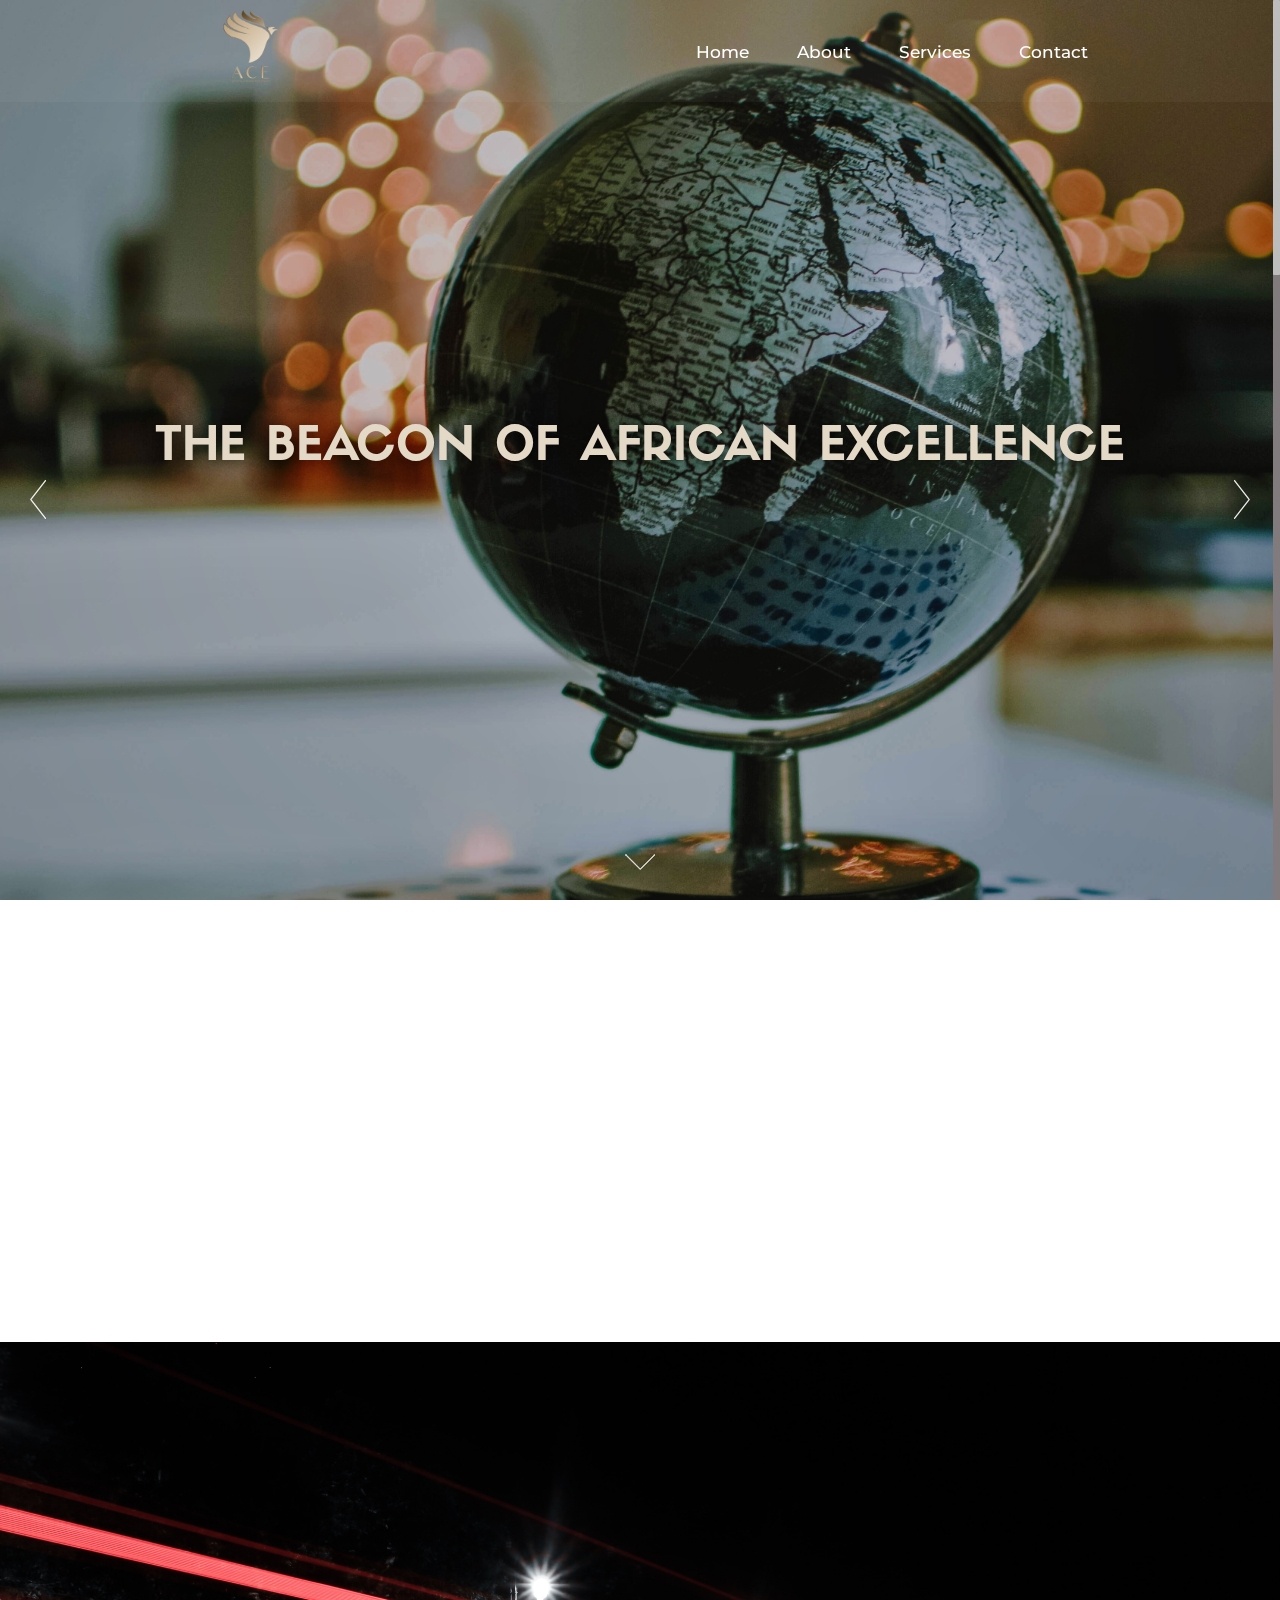
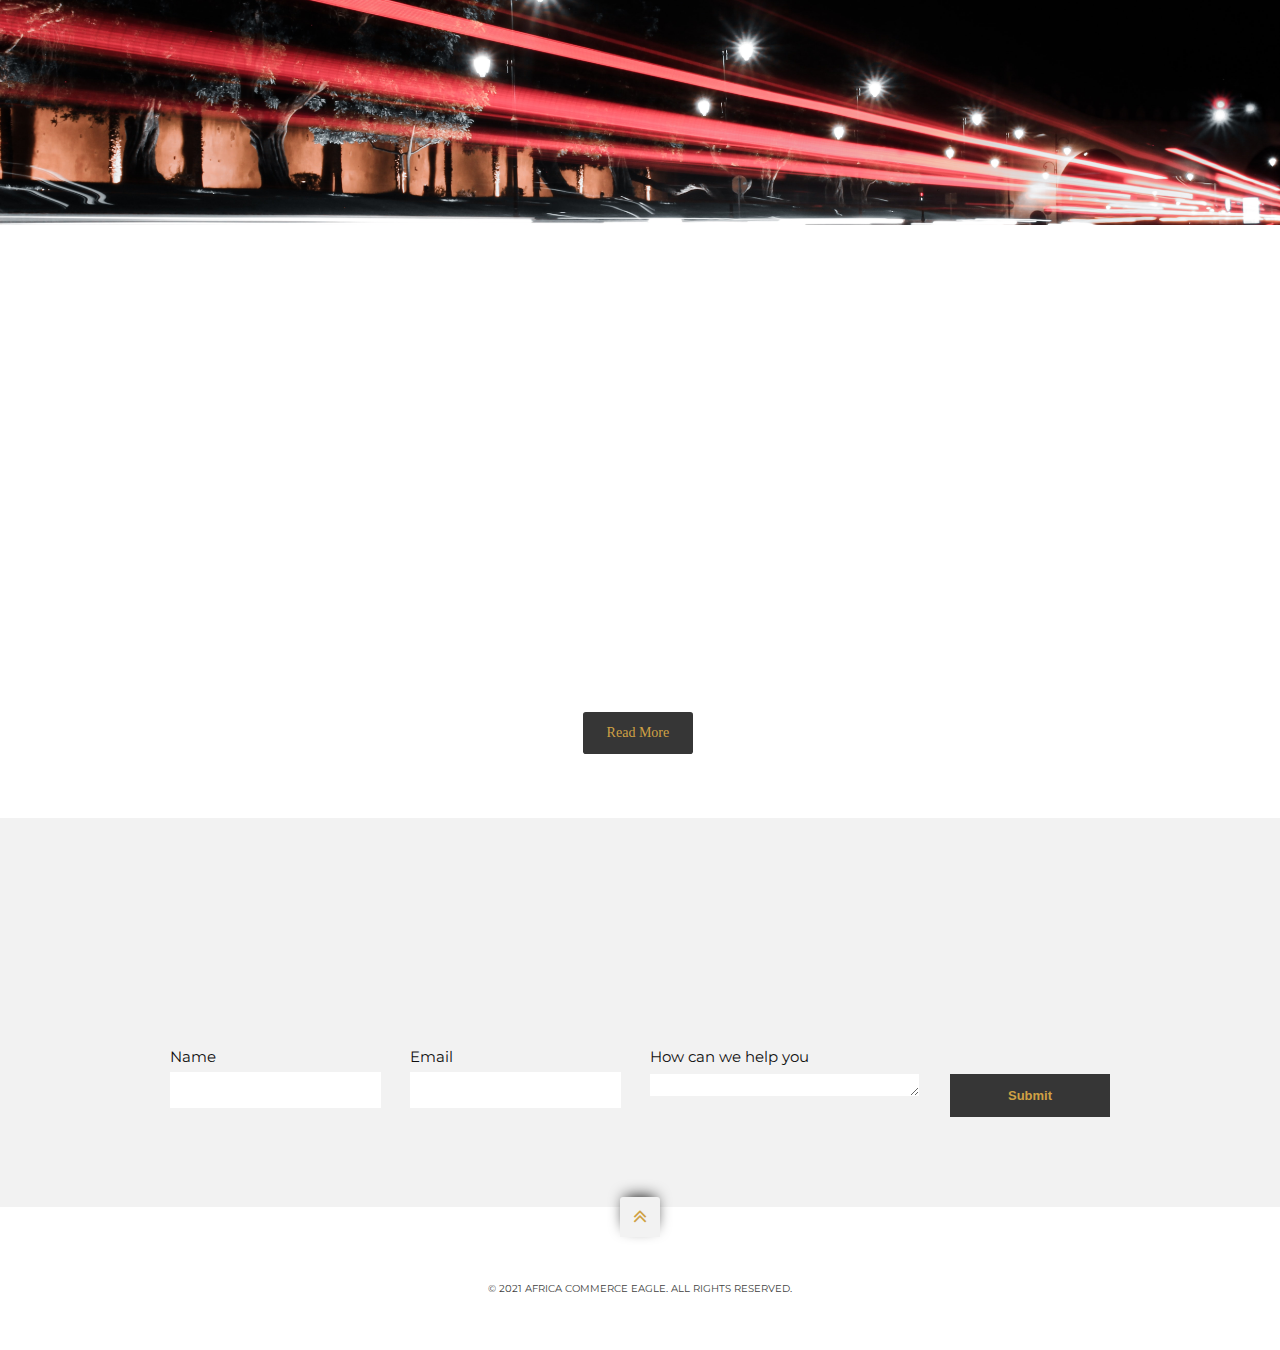
==== index.html @ e47f7d6e "changed font" ====
﻿<!DOCTYPE html>
<!--[if IE 8]><html class="no-js lt-ie9" lang="en"> <![endif]-->
<!--[if gt IE 8]>
<!--><html class="no-js" lang="en"><!--<![endif]-->
<head>

	<!-- Basic Page Needs
  ================================================== -->
	<meta charset="utf-8">
	<title>Africa Commerce Eagle</title>
	<meta name="description" content="">
	<meta name="author" content="">

	<!-- Mobile Specific Metas
  ================================================== -->
	<meta name="viewport" content="width=device-width, initial-scale=1, maximum-scale=1">
	
	
	
	<!-- CSS
  <!-- ================================================== --> 
	<link rel="stylesheet" href="css/base.css"/>
	<link rel="stylesheet" href="css/skeleton.css"/>
	<link rel="stylesheet" href="css/layout.css"/>
	<link rel="stylesheet" href="css/font-awesome.css" />
	<link rel="stylesheet" href="css/settings.css" />	
	<link rel="stylesheet" href="css/jquery.fancybox.css" />
	<link rel="stylesheet" href="css/flat_filled_styles.css"><!--SVG Animation Styles-->
	<link rel="stylesheet" href="css/retina.css"/>
	<link rel="preconnect" href="https://fonts.gstatic.com">
	<link href="https://fonts.googleapis.com/css2?family=Montserrat:wght@300&display=swap" rel="stylesheet">
	 <!-- Favicons -->

<link rel="apple-touch-icon" sizes="180x180" href="favicon/apple-touch-icon.png">
<link rel="icon" type="image/png" sizes="32x32" href="favicon/favicon-32x32.png">
<link rel="icon" type="image/png" sizes="16x16" href="/favicon-16x16.png">
<link rel="manifest" href="favicon/site.webmanifest">


</head>
<body class="royal_loader">
	<!-- Primary Page Layout-->



	<div id="menu-wrap" class="menu-back cbp-af-header">
			<div class="container">
				<div class="sixteen columns">
					<div class="logo">
						
					</div>
					<ul class="slimmenu">
						<li> 
							<a class="scroll" href="#home">Home</a>
						</li>
						<li>
							<a class="scroll" href="#about">About</a>
						</li>
					
						<li> 
							<a class="scroll" href="#services">Services</a>
						</li>
						
						<li>
							<a class="scroll" href="#contact">Contact</a>
						</li>
					</ul>
				</div>
			</div>
		</div>		

			<div id="home">									
				<div class="tp-banner-container">
					<div class="tp-banner" >				
						<ul>
							<!-- THE FIRST SLIDE -->
							
							<li data-transition="fade" data-slotamount="1" data-masterspeed="400">
								<img src="images/gallery/mondo.jpg" alt="" />
								<!-- <div class="just_pattern"></div> -->
								
								<!-- THE CAPTIONS IN THIS SLIDE -->
								<div class="caption big-text lft ltt"  
									 data-x="center" 
									 data-y="center" 
									 data-speed="500" 
									 data-start="500" 
									 data-easing="easeOutExpo">
										<!-- <div class="big-text">
											<span>we are Africa Commerce Eagle</span>
										</div>	 -->
								</div>						
							</li>	
							
							<!-- THE SECOND SLIDE -->
							
							<li data-transition="fade" data-slotamount="1" data-masterspeed="400">
								<img src="images/gallery/a11.jpg" alt="" />
								<!-- <div class="just_pattern"></div> -->
								
								<div class="caption big-text lft ltt"  
									 data-x="center" 
									 data-y="center" 
									 data-speed="500" 
									 data-start="500" 
									 data-easing="easeOutExpo">
									 <!-- <div class="big-text">
										 <span>BORN INTO CREATIVITY</span>
										</div> -->
									</div>
											
							</li>
							
							<!-- THE THIRD SLIDE -->
					
						</ul>
					</div>
				</div>	
				<div class="big-text">
					<ul class="flippy">
						<li><span>THE BEACON OF AFRICAN EXCELLENCE</span></li>
					</ul>
				</div>
				<a class="scroll" href="#about"><div class="scroll-btn tipped" data-title="about agency"  data-tipper-options='{"direction":"top","follow":"true"}'></div></a>
			</div>

			
		
			
			<div id="about">
				<div class="container">
					<div class="sixteen columns" data-scrollreveal="enter top and move 150px over 1s">
						 <div class="header-text">
							
							<h1>About Us</h1>
							<p>Africa Commerce Eagle was founded and incorporated on 18th June 2020 in Mauritius as Africa’s premier management and marketing consulting
							firm to serve as a bridge for global businesses to easily access Africa’s rapidly growing trillion-dollar consumer
							market while offering daring African businesses the same opportunity to reach a global audience.<br><br>
							
							At ACE Limited, we have taken management and marketing consulting in Africa to a whole new level by recruiting only the
							best platinum certified professionals and ensuring the highest global standards in our service delivery.<span id="dots">...</span>
							<span id="more">
							Headquartered in Port Louis, Mauritius, ACE is strategically positioned to serve clients across Africa and beyond with a reliable team
							of experts stationed all over the world to entrench great client and stakeholder relations.
							<br><br>
							Due to our deep understanding of both African and global markets, our experts leverage years of experience working
							across these territories to offer clients unparalleled value even in extreme and challenging business environments. This
							guarantees our clients a competitive edge and ease in entering new markets and steadily growing their footprints, reach
							and influence in the most relevant, ethical, legal and sustainable way.</span></p>
								<p onclick="myFunction()" id="Btn-txt" style="color: #cfa144; text-align: center;">Read
									more</p>
							
						</div>
					</div>
						
						
					
				
				</div>
			
				
			

			 <div id="sep2">	
				
				<!-- <div class="parallax2"></div>	 -->
				
			</div> 

<div class="image-block">

</div>

			
			
			<div id="services">	
				<div class="container">
					<div class="sixteen columns" data-scrollreveal="enter top and move 150px over 1s">
						<div class="header-text">
							<h1>What we do</h1>
						</div>
					</div>
				</div>

					<div class="clear"></div>
					<!-- <div id="about-what-we-do">
						<div class="section-box">
							<div class="box1 boxet" data-scrollreveal="enter bottom and move 150px over 1s">
								 <div class="icon-left1">
									 <img src="images/logos/ACE-icon.png" style="width:25px; height: 26px;">
								 </div> 
								<h5>Business Advisory</h5>
								<p>We offer the most credible, research based and result-oriented counsel to start-ups, growth stage companies and... <span><a href="services.html" style="color: #cfa144";>Read more</a></span s></p></p>
							</div>
							<div class="box1 boxet" data-scrollreveal="enter right and move 150px over 1s">
								<div class="icon-left1">
									<img src="images/logos/ACE-icon.png" style="width:25px; height: 26px;">
								</div>
								<h5>Manufacturing</h5>
								<p>With a world class factory in Mauritius and numerous partners across the world, we offer clients bespoke services..<span><a href="services.html"style="color: #cfa144";>Read more</a></span></p>
							</div>
							<div class="box1 boxet" data-scrollreveal="enter bottom and move 150px over 1s">
								<div class="icon-left1">
									<img src="images/logos/ACE-icon.png" style="width:25px; height: 26px;">
								</div>
								<h5>Retail & Distribution</h5>
								<p>Our extensive network of retail and distribution partners offers our clients the most direct and quickest access... <span><a href="services.html"style="color: #cfa144";>Read more</a></span></p></p>
							</div>
							<div class="box1 boxet" data-scrollreveal="enter right and move 150px over 1s">
								<div class="icon-left1">
									<img src="images/logos/ACE-icon.png" style="width:25px; height: 26px;">
								</div>
								<h5>Franchising</h5>
								<p class="padding-bottom-project">We take up franchises of successful and high potential businesses with total supervision of local management...<span><a href="services.html"style="color: #cfa144";>Read more</a></span></p>
								</p>
							</div>
						</div>
						
					</div> -->

					<section class="feature">
					
						<div class="feature__content containers containers--pall">
					
					
					
							<div class="feature__grid">
					
								<div class="feature__item" data-scrollreveal="enter bottom and move 150px over 1s">
					
									<div class="feature__title">
					
										<img src="images/logos/ACE-icon.png" style="width:16px; height: 17px;" />
										Business Advisory
									</div>
									<div class="feature__description">
										<p style="font-family: 'Montserrat', sans-serif;;font-size:1rem">We offer the most credible, research based and
											result-oriented counsel to start-ups, growth stage...
											<span><a href="services.html" style="color: #cfa144" ;>Read more</a></span s></p>
										</p>
									</div>
								</div>
					
								<div class="feature__item" data-scrollreveal="enter right and move 150px over 1s">
					
									<div class="feature__title">
										<img src="images/logos/ACE-icon.png" style="width:16px; height: 17px;" />
										Manufacturing
									</div>
									<div class="feature__description">
										<p style="font-family: 'Montserrat', sans-serif;font-size:1rem">With a world class factory in Mauritius and
											numerous partners across the world...
											<span><a href="services.html" style="color: #cfa144" ;>Read more</a></span></p>
									</div>
								</div>
					
								<div class="feature__item" data-scrollreveal="enter bottom and move 150px over 1s">
					
									<div class="feature__title">
										<img src="images/logos/ACE-icon.png" style="width:16px; height: 17px;" />
										Retail & Distribution
									</div>
									<div class="feature__description">
										<p style="font-family: 'Montserrat', sans-serif;font-size:1rem">Our extensive network of retail and distribution
											partners offers our clients the most...
											<span><a href="services.html" style="color: #cfa144" ;>Read more</a></span></p>
										</p>
									</div>
								</div>
					
								<div class="feature__item" data-scrollreveal="enter right and move 150px over 1s">
					
									<div class="feature__title">
										<img src="images/logos/ACE-icon.png" style="width:16px; height: 17px;" />
										Franchising
									</div>
									<div class="feature__description">
										<p style="font-family: 'Montserrat', sans-serif;font-size:1rem">We take up franchises of successful and high
											potential businesses with total
											supervision of...<span><a href="services.html" style="color: #cfa144" ;>Read
													more</a></span></p>
									</div>
								</div>
					
					
							</div>
						</div>
					
					</section>

					<div class="hello">
				<a href="services.html" class="button7" style="background-color:#363636; color:#cfa144">Read More</a>
				</div>
			</div>

			<div class="main">


			</div>

			

				



			
			<div id="contact">	
				<div class="container">
					<div class="sixteen columns" data-scrollreveal="enter top and move 150px over 1s">
						<div class="header-text">
							
							<h1>contact us</h1>
							<p style="text-align: center;">We create the best opportunities for your business.</p>
						</div>
					</div>
				</div>
				<div class="container">	
					<form name="ajax-form" id="ajax-form" action="mail-it.php" method="post">
						<div class="four columns">
							<label for="name">Name
								<span class="error" id="err-name">please enter name</span>
							</label>
							<input name="name" id="name" type="text" />
						</div>
						<div class="four columns">
							<label for="email">Email
								<span class="error" id="err-email">please enter e-mail</span>
								<span class="error" id="err-emailvld">e-mail is not a valid format</span>
							</label>
							<input name="email" id="email" type="text" />
						</div>
						<div class="five columns">
							<label for="message">How can we help you</label>
							<textarea name="message" id="message"></textarea>
						</div>
						<div class="three columns">
							<div id="button-con"><button class="send_message" id="send">Submit</button></div>
						</div>
						<div class="clear"></div>	
						<div class="error text-align-center" id="err-form">There was a problem validating the form please check!</div>
						<div class="error text-align-center" id="err-timedout">The connection to the server timed out!</div>
						<div class="error" id="err-state"></div>
					</form>	
					<div class="clear"></div>
					<div id="ajaxsuccess">Successfully sent!!</div>	
					<div class="clear"></div>
					<div class="eight columns" data-scrollreveal="enter left and move 150px over 1s">
						
					</div>
						
					
				</div>
							
			</div>
			

			
			 <div id="footer">
				<a class="scroll" href="#home"><div class="back-top">&#xf102;</div></a>	
				<div class="container">
					<div class="sixteen columns">
						<p><small>© 2021 Africa Commerce Eagle. All rights reserved.
						</small></p>
					</div>
				</div>	
			</div>  












	
   


	
	<!-- javascript -->
<script>
	function myFunction() {
		var dots = document.getElementById("dots");
		var moreText = document.getElementById("more");
		var btnText = document.getElementById("Btn-txt");

		if (dots.style.display === "none") {
			dots.style.display = "inline";
			btnText.innerHTML = "Read more";
			moreText.style.display = "none";
		} else {
			dots.style.display = "none";
			btnText.innerHTML = "Read less";
			moreText.style.display = "inline";
		}
	}
</script>


<script type="text/javascript" src="js/jquery.js"></script>
<script type="text/javascript" src="js/modernizr.custom.js"></script>	 
 <!-- <script type="text/javascript" src="js/royal_preloader.min.js"></script>  -->
 <script type="text/javascript">
// (function($) { "use strict";
//             Royal_Preloader.config({
//                 mode:           'logo', // 'number', "text" or "logo"
//                 logo:          'images/logos/logo1.png',
//                 timeout:        0,
//                 showInfo:       true,
//                 opacity:        1,
//                 background:     ['#FFFFFF']
//             });
// })(jQuery);
// </script> 
<script type="text/javascript" src="js/classie.js"></script>
<script type="text/javascript" src="js/cbpAnimatedHeader.min.js"></script>
<script type="text/javascript" src="js/jquery.themepunch.plugins.min.js"></script>
<script type="text/javascript" src="js/jquery.themepunch.revolution.min.js"></script>
<script type="text/javascript">
(function($) { "use strict";
				var revapi;

				jQuery(document).ready(function() {

					   revapi = jQuery('.tp-banner').revolution(
						{
							delay:5000,
							startwidth:2000,
							startheight:500,
							soloArrowRightVOffset:50,
							soloArrowLeftVOffset:50,
							hideThumbs:0,
							onHoverStop:"off",
							navigationType: "none",
							fullWidth:"off",
							fullScreen:"on",
							fullScreenOffsetContainer: ""
						});

				});	//ready
})(jQuery);

</script>
<script type="text/javascript" src="js/retina-1.1.0.min.js"></script>
<script type="text/javascript" src="js/jquery.easing.js"></script> 
<script type="text/javascript" src="js/jquery.fitvids.js"></script>
<script type="text/javascript" src="js/tiltSlider.js"></script>
<script>
(function($) { "use strict";
	new TiltSlider( document.getElementById( 'slideshow' ) );
})(jQuery);
</script>
<script type="text/javascript" src="js/jquery.parallax-1.1.3.js"></script>
<script type="text/javascript" src="js/jquery.localscroll-1.2.7-min.js"></script>
<script type="text/javascript" src="js/jquery.scrollTo-1.4.2-min.js"></script>
<script type="text/javascript" src="js/jquery.fancybox.js"></script>
<script type="text/javascript" src="js/svg_inject_flat_icons_filled.js"></script><!--Inject SVG and Toggle CSS Styles-->
<script type="text/javascript" src="js/contact.js"></script>
<!-- <script type="text/javascript" src="http://maps.google.com/maps/api/js?sensor=true"></script> -->
<script type="text/javascript" src="js/plugins.js"></script>
<script type="text/javascript" src="js/template.js"></script>  	  
<!-- End Document
================================================== -->
</body>
</html>
---- css/base.css ----
/*
* Skeleton V1.2
* Copyright 2011, Dave Gamache
* www.getskeleton.com
* Free to use under the MIT license.
* http://www.opensource.org/licenses/mit-license.php
* 6/20/2012
*/


/* Table of Content
==================================================
	#Reset & Basics
	#Basic Styles
	#Site Styles
	#Typography
	#Links
	#Lists
	#Images
	#Buttons
	#Forms
	#Misc */


/* #Reset & Basics (Inspired by E. Meyers)
================================================== */
	html, body, div, span, applet, object, iframe, h1, h2, h3, h4, h5, h6, p, blockquote, pre, a, abbr, acronym, address, big, cite, code, del, dfn, em, img, ins, kbd, q, s, samp, small, strike, strong, sub, sup, tt, var, b, u, i, center, dl, dt, dd, ol, ul, li, fieldset, form, label, legend, table, caption, tbody, tfoot, thead, tr, th, td, article, aside, canvas, details, embed, figure, figcaption, footer, header, hgroup, menu, nav, output, ruby, section, summary, time, mark, audio, video, select{
		margin: 0;
		padding: 0;
		border: 0;
		font-size: 100%;
		font: inherit;
		vertical-align: baseline; }
	article, aside, details, figcaption, figure, footer, header, hgroup, menu, nav, section {
		display: block; }
	body {
		line-height: 1; }
	ol, ul {
		list-style: none; }
	blockquote, q {
		quotes: none; }
	blockquote:before, blockquote:after,
	q:before, q:after {
		content: '';
		content: none; }
	table {
		border-collapse: collapse;
		border-spacing: 0; }

/* #Basic Styles
================================================== */
	body {
		background: #f2f2f2;
		font-family: 'Montserrat', sans-serif;
		font-size: 14px;
		line-height:22px;
		color:#404040;
		overflow-x:hidden;
		-webkit-font-smoothing: antialiased; /* Fix for webkit rendering */
		text-shadow: 1px 1px 1px rgba(0,0,0,0.004);
		-webkit-text-size-adjust: 100%;
 }
 html {
		overflow-x:hidden; 
	height:100%;
}
/* #Typography
================================================== */
	h1, h2, h3, h4, h5, h6 {
		color: #101010;
		font-family: 'Sifonn-Basic';
		text-align:center;
	}
	h1 a, h2 a, h3 a, h4 a, h5 a, h6 a { font-weight: inherit; }
	h1 { font-size: 38px; line-height:38px;text-transform:uppercase; }
	h2 { font-size: 36px; line-height:36px;text-transform:uppercase;}
	h3 { font-size: 32px; line-height: 32px;text-transform:uppercase;}
	h4 { font-size: 28px; line-height: 28px;text-transform:uppercase;}
	h5 { font-size: 18px; line-height: 18px;text-transform:uppercase;}
	h6 { font-size: 16px; line-height: 16px;text-transform:uppercase;}


	p {  }
	p img { margin: 0; }
	p.lead { font-size: 21px; line-height: 27px; color: #777;  }

	em { font-style: italic; }
	strong { font-weight: 600;}
	small { font-size: 80%; }
	


/*	Blockquotes  */
	blockquote, blockquote p { font-size: 17px; line-height: 24px; color: #777; }
	blockquote { margin: 0 0 20px; padding: 9px 20px 0 19px; }
	blockquote cite { display: block; font-size: 12px; color: #555; }
	blockquote cite:before { content: "\2014 \0020"; }
	blockquote cite a, blockquote cite a:visited, blockquote cite a:visited { color: #555; }

	hr { border: solid #323a3d; border-width: 1px 0 0; clear: both; margin:0 10px 0 10px; height: 0; position:relative;}


/* #Links
================================================== */
	a, a:visited { text-decoration: none; }
	a:hover, a:focus { color: #e74c3c;}
	p a, p a:visited { line-height: inherit; text-decoration: none;}
	a:focus{
	outline:none;
	}

/* #Lists
================================================== */
	ul, ol { }
	ul { list-style: none outside; }
	ol { list-style: decimal; }
	ol, ul.square, ul.circle, ul.disc { margin-left: 30px; }
	ul.square { list-style: square outside; }
	ul.circle { list-style: circle outside; }
	ul.disc { list-style: disc outside; }
	ul ul, ul ol,
	ol ol, ol ul { font-size: 90%;  }
	ul ul li, ul ol li,
	ol ol li, ol ul li {  }
	li { line-height: 18px; }
	ul.large li { line-height: 21px; }
	li p { line-height: 21px; }
/* #Buttons
================================================== */

	.button,
	button,
	input[type="submit"],
	input[type="reset"],
	input[type="button"] {
	background:#363636;	
	margin-top:10px;
	border:none;
	  color: #dfdfdf;
	  display: inline-block;
	  font-size: 16px;
	  cursor: pointer;
	  line-height: normal;
	  padding: 15px 25px;
	-webkit-transition : all 0.3s ease-out;
	-moz-transition : all 0.3s ease-out;
	-o-transition :all 0.3s ease-out;
	transition : all 0.3s ease-out; 
	width:100%}

	.button:hover,
	button:hover,
	input[type="submit"]:hover,
	input[type="reset"]:hover,
	input[type="button"]:hover {	
	  color: #e74c3c;
	background:#292929;	 }

	.button:active,
	button:active,
	input[type="submit"]:active,
	input[type="reset"]:active,
	input[type="button"]:active {	
	  color: #e74c3c;}

	.button.full-width,
	button.full-width,
	input[type="submit"].full-width,
	input[type="reset"].full-width,
	input[type="button"].full-width {
		width: 100%;
		padding-left: 0 !important;
		padding-right: 0 !important;
		text-align: center; }

	/* Fix for odd Mozilla border & padding issues */
	button::-moz-focus-inner,
	input::-moz-focus-inner {
    border: 0;
    padding: 0;
	}
/* #Images
================================================== */






/* #Misc
================================================== */
	.remove-bottom { margin-bottom: 0 !important; }
	.half-bottom { margin-bottom: 10px !important; }
	.add-bottom { margin-bottom: 20px !important; }

.clear {
	clear: both;
	display: block;
	overflow: hidden;
	visibility: hidden;
	width: 0;
	height: 0;
}
::selection {
	background: rgba(0,0,0,.2); /* Safari */
	}
::-moz-selection {
	background: rgba(0,0,0,.2); /* Firefox */
}
---- css/skeleton.css ----
/*
* Skeleton V1.2
* Copyright 2011, Dave Gamache
* www.getskeleton.com
* Free to use under the MIT license.
* http://www.opensource.org/licenses/mit-license.php
* 6/20/2012
*/


/* Table of Contents
==================================================
    #Base 960 Grid
    #Tablet (Portrait)
    #Mobile (Portrait)
    #Mobile (Landscape)
    #Clearing */



/* #Base 960 Grid
================================================== */

    .container                                  { position: relative; width: 960px; margin: 0 auto; padding: 0; }
    .container .column,
    .container .columns                         { float: left; display: inline; margin-left: 10px; margin-right: 10px; margin-top: 10px; margin-bottom: 10px;}
    .row                                        { margin-bottom: 20px; }

    /* Nested Column Classes */
    .column.alpha, .columns.alpha               { margin-left: 0; }
    .column.omega, .columns.omega               { margin-right: 0; }

    /* Base Grid */
    .container .one.column,
    .container .one.columns                     { width: 40px;  }
    .container .two.columns                     { width: 100px; }
    .container .three.columns                   { width: 160px; }
    .container .four.columns                    { width: 220px; }
    .container .five.columns                    { width: 280px; }
    .container .six.columns                     { width: 340px; }
    .container .seven.columns                   { width: 400px; }
    .container .eight.columns                   { width: 460px; }
    .container .nine.columns                    { width: 520px; }
    .container .ten.columns                     { width: 580px; }
    .container .eleven.columns                  { width: 640px; }
    .container .twelve.columns                  { width: 700px; }
    .container .thirteen.columns                { width: 760px; }
    .container .fourteen.columns                { width: 820px; }
    .container .fifteen.columns                 { width: 880px; }
    .container .sixteen.columns                 { width: 940px; }

    .container .one-third.column                { width: 300px; }
    .container .two-thirds.column               { width: 620px; }
    /* .container .one-forth.column                { width: 200px; } */


    /* Offsets */
    .container .offset-by-one                   { padding-left: 60px;  }
    .container .offset-by-two                   { padding-left: 120px; }
    .container .offset-by-three                 { padding-left: 180px; }
    .container .offset-by-four                  { padding-left: 240px; }
    .container .offset-by-five                  { padding-left: 300px; }
    .container .offset-by-six                   { padding-left: 360px; }
    .container .offset-by-seven                 { padding-left: 420px; }
    .container .offset-by-eight                 { padding-left: 480px; }
    .container .offset-by-nine                  { padding-left: 540px; }
    .container .offset-by-ten                   { padding-left: 600px; }
    .container .offset-by-eleven                { padding-left: 660px; }
    .container .offset-by-twelve                { padding-left: 720px; }
    .container .offset-by-thirteen              { padding-left: 780px; }
    .container .offset-by-fourteen              { padding-left: 840px; }
    .container .offset-by-fifteen               { padding-left: 900px; }



/* #Tablet (Portrait)
================================================== */

    /* Note: Design for a width of 768px */

    @media only screen and (min-width: 768px) and (max-width: 959px) {
        .container                                  { width: 768px; }
        .container .column,
        .container .columns                         { margin-left: 10px; margin-right: 10px;  margin-top: 10px; margin-bottom: 10px;}
        .column.alpha, .columns.alpha               { margin-left: 0; margin-right: 10px; }
        .column.omega, .columns.omega               { margin-right: 0; margin-left: 10px; }
        .alpha.omega                                { margin-left: 0; margin-right: 0; }

        .container .one.column,
        .container .one.columns                     { width: 28px; }
        .container .two.columns                     { width: 76px; }
        .container .three.columns                   { width: 124px; }
        .container .four.columns                    { width: 172px; }
        .container .five.columns                    { width: 220px; }
        .container .six.columns                     { width: 268px; }
        .container .seven.columns                   { width: 316px; }
        .container .eight.columns                   { width: 364px; }
        .container .nine.columns                    { width: 412px; }
        .container .ten.columns                     { width: 460px; }
        .container .eleven.columns                  { width: 508px; }
        .container .twelve.columns                  { width: 556px; }
        .container .thirteen.columns                { width: 604px; }
        .container .fourteen.columns                { width: 652px; }
        .container .fifteen.columns                 { width: 700px; }
        .container .sixteen.columns                 { width: 748px; }

        .container .one-third.column                { width: 236px; }
        .container .two-thirds.column               { width: 492px; }

        /* Offsets */
        .container .offset-by-one                   { padding-left: 48px; }
        .container .offset-by-two                   { padding-left: 96px; }
        .container .offset-by-three                 { padding-left: 144px; }
        .container .offset-by-four                  { padding-left: 192px; }
        .container .offset-by-five                  { padding-left: 240px; }
        .container .offset-by-six                   { padding-left: 288px; }
        .container .offset-by-seven                 { padding-left: 336px; }
        .container .offset-by-eight                 { padding-left: 384px; }
        .container .offset-by-nine                  { padding-left: 432px; }
        .container .offset-by-ten                   { padding-left: 480px; }
        .container .offset-by-eleven                { padding-left: 528px; }
        .container .offset-by-twelve                { padding-left: 576px; }
        .container .offset-by-thirteen              { padding-left: 624px; }
        .container .offset-by-fourteen              { padding-left: 672px; }
        .container .offset-by-fifteen               { padding-left: 720px; }
    }


/*  #Mobile (Portrait)
================================================== */


    @media only screen and (min-width: 480px) and (max-width: 767px) {
        .container { width: 420px; }
        .container .columns,
        .container .column {  margin-left: 0; margin-right: 0; margin-top: 10px; margin-bottom: 10px;}

        .container .one.column,
        .container .one.columns,
        .container .two.columns,
        .container .three.columns,
        .container .four.columns,
        .container .five.columns,
        .container .six.columns,
        .container .seven.columns,
        .container .eight.columns,
        .container .nine.columns,
        .container .ten.columns,
        .container .eleven.columns,
        .container .twelve.columns,
        .container .thirteen.columns,
        .container .fourteen.columns,
        .container .fifteen.columns,
        .container .sixteen.columns,
        .container .one-third.column,
        .container .two-thirds.column  { width: 420px; }

        /* Offsets */
        .container .offset-by-one,
        .container .offset-by-two,
        .container .offset-by-three,
        .container .offset-by-four,
        .container .offset-by-five,
        .container .offset-by-six,
        .container .offset-by-seven,
        .container .offset-by-eight,
        .container .offset-by-nine,
        .container .offset-by-ten,
        .container .offset-by-eleven,
        .container .offset-by-twelve,
        .container .offset-by-thirteen,
        .container .offset-by-fourteen,
        .container .offset-by-fifteen { padding-left: 0; }

    }


/* #Mobile (Landscape)
================================================== */

    /* Note: Design for a width of 320px */

    @media only screen and (max-width: 319px) {
        .container { width: 220px; }
        .container .columns,
        .container .column { margin-left: 0; margin-right: 0; margin-top: 10px; margin-bottom: 10px;}

        .container .one.column,
        .container .one.columns,
        .container .two.columns,
        .container .three.columns,
        .container .four.columns,
        .container .five.columns,
        .container .six.columns,
        .container .seven.columns,
        .container .eight.columns,
        .container .nine.columns,
        .container .ten.columns,
        .container .eleven.columns,
        .container .twelve.columns,
        .container .thirteen.columns,
        .container .fourteen.columns,
        .container .fifteen.columns,
        .container .sixteen.columns,
        .container .one-third.column,
        .container .two-thirds.column { width: 220px; }
    }

/* #Mobile 
================================================== */


    @media only screen and (min-width: 320px) and (max-width: 479px) {
        .container { width: 300px; }
        .container .columns,
        .container .column {  margin-left: 0; margin-right: 0;  margin-top: 10px; margin-bottom: 10px;}

        .container .one.column,
        .container .one.columns,
        .container .two.columns,
        .container .three.columns,
        .container .four.columns,
        .container .five.columns,
        .container .six.columns,
        .container .seven.columns,
        .container .eight.columns,
        .container .nine.columns,
        .container .ten.columns,
        .container .eleven.columns,
        .container .twelve.columns,
        .container .thirteen.columns,
        .container .fourteen.columns,
        .container .fifteen.columns,
        .container .sixteen.columns,
        .container .one-third.column,
        .container .two-thirds.column { width: 300px; }
    }


/* #Clearing
================================================== */

    /* Self Clearing Goodness */
    .container:after { content: "\0020"; display: block; height: 0; clear: both; visibility: hidden; }

    /* Use clearfix class on parent to clear nested columns,
    or wrap each row of columns in a <div class="row"> */
    .clearfix:before,
    .clearfix:after,
    .row:before,
    .row:after {
      content: '\0020';
      display: block;
      overflow: hidden;
      visibility: hidden;
      width: 0;
      height: 0; }
    .row:after,
    .clearfix:after {
      clear: both; }
    .row,
    .clearfix {
      zoom: 1; }

    /* You can also use a <br class="clear" /> to clear columns */
    .clear {
      clear: both;
      display: block;
      overflow: hidden;
      visibility: hidden;
      width: 0;
      height: 0;
    }
---- css/layout.css ----
/* 


@import url(http://fonts.googleapis.com/css?family=Open+Sans:300italic,400italic,600italic,700italic,800italic,400,300,600,700,800);
@import url(http://fonts.googleapis.com/css?family=Lato:100,300,400,700,900,100italic,300italic,400italic,700italic,900italic);
@import url(http://fonts.googleapis.com/css?family=Montserrat:400,700);
@import url(http://fonts.googleapis.com/css?family=Open+Sans&subset=latin,cyrillic-ext,greek-ext,greek,vietnamese,latin-ext,cyrillic);
@import url(http://fonts.googleapis.com/css?family=Satisfy);

@import url('https://fonts.googleapis.com/css2?family=Libre+Baskerville&display=swap'); */


@import url("colors/color-gold.css");


/* #Panel
================================================== */
/* Services section */

/*-------------------------------------------------
 =  Table of Css

 1.Import google fonts & basic style of template
 2.Header
 3.Isotope filtering
 4.Kenburn slider basic
 5.General
 6.testimonial section
 7.Team Sections
 8.services page
 9.collapse section
 10.career section
 11.Pricing section
 12.portfolio section
 13.video section
 14.clients section
 15.feature section
 16.News section
 17.Sidebar
 18.Subscribe section
 19.Statistic sections
 20.About sections
 21.Single Post
 22.Single Project
 23.Contact
 24.Footer
 25.Responsive part
-------------------------------------------------*/


/*------------------------------------------------- */
/* =  Header
 *------------------------------------------------- */




/*------------------------------------------------- */
/* =  collapse section */
/*------------------------------------------------- */

/*-------------------------------------------------*/
/* =  Responsive Part
/*-------------------------------------------------*/

/* Services Button */


.hello{
	text-align: center;
}


.button7{
	display:inline-block;
	padding:0.7em 1.7em;
	margin:0 0.3em 0.3em 0;
	border-radius: 0.2em;
	box-sizing: border-box;
	text-decoration:none;
	font-family:'Roboto', san-serif;
	font-weight: 400;
	color:#FFFFFF;
	background-color: #3369ff;
	box-shadow: inset 0 -0.6em 1em -0.35 rgba(0,0,0,0.17), inset 0.06em 2em -0.3em rgba(255,255,255,0.15), inset 0 0 0em 0.05em rgba(255,255,255,0.12);
	text-align: center;
	position: relative;
}
a.button7:active{
	box-shadow: inset 0 0.6e, 2em -0.3em rgba(0,0,0,0.15), inset 0 0 0em 0.05em rgba(255,255,255,0.12);
}

@media all and (max-width:30em){
	a.button7{
		/* display: block; */
		margin: 0.4em auto;
	}
}



#switch {
background: #fff;
position: fixed;
display: none;
top: 126px;
z-index: 99999;
width:200px;
margin-left: -100px;
border-radius: 0 5px 5px 0;
		font-family: 'Montserrat', sans-serif;
-webkit-box-shadow: 0px 0px 4px 0px rgba(51, 51, 51, 0.2);
box-shadow: 0px 0px 4px 0px rgba(51, 51, 51, 0.2);}
#switch p {margin-bottom: 10px; padding-bottom: 15px; padding-top: 5px; border-bottom:#ededed 1px solid; }
#switch ul li {text-transform:uppercase;margin-bottom:0;font-size:12px; display:inline-block;}

	#show {
		z-index: 99999;
		margin-left:0px;
		position:fixed;left:0;
		top:20%;
		background: rgba(40,40,40,.8);
		border-radius:0 3px 3px 0;
		margin-top:10px;
		padding: 20px 5px ;
		cursor: pointer;
	}
#hide {cursor:pointer;line-height:13px;margin-bottom:0px;font-size: 12px;margin-bottom: 0px;}
#setting {
	height: 50px;
	background-image: url('../images/option_panel.png');
	background-repeat:no-repeat;
	background-size:20px 50px;
	width: 20px;
}

.wrap_pattern,.switchlayout {margin-bottom:10px;}
.wrap_pattern p {margin-bottom: 5px!important;}
.content-switcher{
padding: 16px;
overflow: hidden;
}
.content-switcher .m-btn{padding: 5px 10px;
font-size: 12px;
min-width: 70px;
}

.button.small.color.switch {font-size: 12px;text-transform: none;width: 40px;margin: 5px 0px; font-weight: normal; font-family: 'Open Sans';
text-shadow: 0px 1px 1px rgba(0, 0, 0, 0.3) !important; letter-spacing: 0;}


#hide {
	position:absolute;
	background-color:#fff;
	height:30px;
	width:30px;
	top:7px;
	right:7px;
	border-radius: 0 5px 0px 0;
	
}

#hide img {
	height:30px;
	width:30px;
	opacity:0.3;
	transition:all 0.3s ease 0s;
	-moz-transition:all 0.3s ease 0s;
	-webkit-transition:all 0.3s ease 0s;
	-o-transition:all 0.3s ease 0s;
}

#hide img:hover {
	opacity:0.7;
}


#switch .button {
	border-radius: 2px;
    cursor: pointer;
    display: inline-block;
    margin-left:5px;
    margin-top:5px;
	height: 15px;
    padding: 5px;
    width: 15px;
	color:#000;
}

#switch p {
	margin:5px 0;
}

.styled-select select {
   background:#f5f5f5;
   border:#ededed 1px solid;
   width: 270px;
   padding: 5px;
   font-size: 13px;
   line-height: 1;
   outline:none;
   border-radius: 3px;
   height: 34px;
   -webkit-appearance: none;
   margin:10px 0;
}

.home-options {
	position:relative;
	width:100%;
	margin-top:10px;
   text-align:center;
   margin:0 auto;
}
.home-options a{
   background:#f5f5f5;
   border:#ededed 1px solid;
   font-size: 13px;
   padding: 5px 30px;
   line-height:40px;
   outline:none;
   text-align:center;
   color:#000;
}
.home-options a:hover{
   background:#f1f1f1;
}



/* /* #PAGE LOAD  */

 

#menu-wrap{
    position: fixed;
	padding-bottom:10px;
	width:100%;
	z-index:500;
	top:0;
	left:0;
}

.menu-back{
	background:rgb(250 250 250 / 4%);
}


.cbp-af-header {
	-webkit-transition : all 0.5s ease-out;
	-moz-transition : all 0.5s ease-out;
	-o-transition :all 0.5s ease-out;
	transition : all 0.5s ease-out;
}

.cbp-af-header.cbp-af-header-shrink {
	background:rgba(250,250,250,1);
}
.cbp-af-header.cbp-af-header-shrink .logo{
	width:116px;
	height:60px;
	background:url('../images/logos/ACE-black.png') no-repeat center center;
	background-size:76px 85px;
	-webkit-transition : all 0.5s ease-out;
	-moz-transition : all 0.5s ease-out;
	-o-transition :all 0.5s ease-out;
	transition : all 0.5s ease-out;
}

.cbp-af-header.cbp-af-header-shrink .scroll{
	color:black;
}

.cbp-af-header.cbp-af-header-shrink ul.slimmenu {
	margin-top:1px;
	margin-bottom:0;
	-webkit-transition : all 0.5s ease-out;
	-moz-transition : all 0.5s ease-out;
	-o-transition :all 0.5s ease-out;
	transition : all 0.5s ease-out;
}
.cbp-af-header.cbp-af-header-shrink ul.slimmenu li:first-child {
	background:none;
}
.cbp-af-header.cbp-af-header-shrink ul.slimmenu li ul li:first-child { 
	background:none; }
ul.slimmenu li ul li a {
    color: #000;
}
ul.slimmenu li ul li a:hover {
}
ul.slimmenu li ul li { 
	background:none;
	padding-left:0; }
ul.slimmenu li ul {
	background:rgba(250,250,250,.95);
	box-shadow: 0 0 15px rgba(0,0,0,0.1);
}






.logo{
	position:absolute;
	width:162px;
	height:72px;
	z-index:10000;
	left:10px;
	top:10px;
	background:url('../images/logos/ACE-it.png') no-repeat center center;
	/* background-size:146px 80px; */
	background-size:98px 95px;
}



.menu-collapser {
    position: relative;
    width: 100%;
    height: 48px;
    line-height: 48px;
    font-size: 16px;
    padding: 0 8px;
    box-sizing: border-box;
    -moz-box-sizing: border-box;
    -webkit-box-sizing: border-box
}
.collapse-button {
    position: absolute;
    right: 8px;
    top: 50%;
    width: 40px;
    /* background-image: linear-gradient(to bottom, #151515, #040404); */
    /* background-repeat: repeat-x; */
    border-style: solid;
    /* border-width: 1px; */
    /* color: #000; */
    box-shadow: 0 1px 0 rgba(255, 255, 255, 0.1) inset, 0 1px 0 rgba(255, 255, 255, 0.075);
    padding: 7px 10px;
    text-shadow: 0 -1px 0 rgba(0, 0, 0, 0.25);
    cursor: pointer;
    font-size: 14px;
    text-align: center;

    transform: translate(0, -50%);
    -o-transform: translate(0, -50%);
    -ms-transform: translate(0, -50%);
    -moz-transform: translate(0, -50%);
    -webkit-transform: translate(0, -50%);

    box-sizing: border-box;
    -moz-box-sizing: border-box;
    -webkit-box-sizing: border-box
}
.collapse-button:hover, .collapse-button:focus {
    /* background-image: none; */
    /* background-color: #040404; */
    color: #000;
}
.collapse-button .icon-bar {
    background-color: #d4bfa1;
    border-radius: 1px 1px 1px 1px;
    box-shadow: 0 1px 0 rgba(0, 0, 0, 0.25);
    display: block;
    height: 2px;
    width: 18px;
    margin: 2px 0;
}

ul.slimmenu {
	padding-top:10px;
	padding-right:10px;
	text-align:right;
	margin-top:13px;
	margin-bottom:10px;
}
ul.slimmenu li {
    position: relative;
    display: inline-block;
	/* background:url('../images/line.png') 0 14px no-repeat; */
	background-size:15px 10px;
	padding-left:20px;
}
ul.slimmenu > li {}
ul.slimmenu > li:first-child { border-left: 0 }
ul.slimmenu > li:last-child { margin-right: 0 }
ul.slimmenu li a {
    display: block;
	color: #ffffff;
	font-weight: 500;
    padding: 10px 0px;
	cursor:pointer;
    margin: 0px 12px;
	font-family: 'Montserrat', sans-serif;
	/* font-weight:700; */
    border-bottom:1px solid rgba(0,0,0,0);
    font-size: 17px;
    -webkit-transition: all 300ms linear;
    -moz-transition: all 300ms linear;
    -o-transition: all 300ms linear;
    -ms-transition: all 300ms linear;
    transition: all 300ms linear; 
}
ul.slimmenu li a:hover {
    text-decoration: none;
}
ul.slimmenu li {
}
ul.slimmenu li:first-child {
	background:none;
}

ul.slimmenu li .sub-collapser {
    position: absolute;
    right: 0;
    top: 0;
    width: 48px;
    height: 100%;
    z-index: 999;
    cursor: pointer;
}
ul.slimmenu li .sub-collapser:before {
	display:none;
}
ul.slimmenu li .sub-collapser > i {
	display:none;
}
ul.slimmenu li ul {
    margin: 0;
    list-style-type: none;
}
ul.slimmenu li ul a{
    font-size:10px;
}
ul.slimmenu li ul li:first-child { 
	background:none; }
ul.slimmenu li ul li {
	background:none;
	padding-left:0; }
ul.slimmenu li > ul {
    display: none;
    position: absolute;
	text-align:left;
    left: 0;
    top: 100%;
    z-index: 999;
    width: 150%;
}
ul.slimmenu li > ul > li ul {
    display: none;
    position: absolute;
    left: 100%;
    top: 0;
    z-index: 999;
    width: 100%;
}
ul.slimmenu.collapsed {
	padding:0;
	margin:0;
}
ul.slimmenu.collapsed li {
    display: block;
    width: 100%;
    box-sizing: border-box;
    -moz-box-sizing: border-box;
    -webkit-box-sizing: border-box;
}
ul.slimmenu.collapsed li a {
    display: block;
    border-bottom: 1px solid rgba(0, 0, 0, 0);
    box-sizing: border-box;
    -moz-box-sizing: border-box;
    -webkit-box-sizing: border-box
}
ul.slimmenu.collapsed li .sub-collapser {
    height: 40px;
}
ul.slimmenu.collapsed li > ul {
    display: none;
    position: static;
}



	.tipper { height: 1px; left: -99999px; position: absolute; pointer-events: none; top: -99999px; width: 1px;z-index:100000; }
	.tipper .tipper-content { background: rgba(0, 0, 0, 0.95);box-shadow: 0 0 25px rgba(0,0,0,0.5);text-transform:uppercase; border-radius: 3px; color: #fff; display: block; float: left; font-family: 'Lato', sans-serif; font-size: 10px; margin: 0; padding: 6px 20px; position: relative; white-space: nowrap; }
	.tipper .tipper-caret { background: url('../images/tipper-icon.png') no-repeat; display: block; height: 11px;  position: absolute; width: 100%; }

	.tipper.right .tipper-content { box-shadow: 1px 0 3px rgba(0, 0, 0, 0.25); }
	.tipper.right .tipper-caret { background-position: left center; left: -5px; top: 0; }

	.tipper.left .tipper-content { box-shadow: -1px 0 3px rgba(0, 0, 0, 0.25); }
	.tipper.left .tipper-caret { background-position: right center; right: -5px; top: 0; }

	.tipper.top .tipper-caret,
	.tipper.bottom .tipper-caret { display: block; float: none; height: 5px;  width: 12px;margin-left:-6px; }

	.tipper.top .tipper-content { box-shadow: 0 -1px 3px rgba(0, 0, 0, 0.25); }
	.tipper.top .tipper-caret { background-position: center bottom; bottom: -5px; left: 0; text-align:center;}

	.tipper.bottom .tipper-content { box-shadow: 0 1px 3px rgba(0, 0, 0, 0.25); }
	.tipper.bottom .tipper-caret { background-position: center top; top: -5px; left: 0; }

/* #Home
================================================== */

#home{
	position: relative; 
	margin: 0 auto;
	width: 100%;
	overflow:hidden;
	z-index:2;
}
.big-text { 
	position: absolute; 
	left:0;
	top:50%;
	margin-top:-25px;
	width:100%;
	font-family: 'Sifonn-Basic';
	text-shadow: 0 0 15px rgba(0,0,0,0.6);
	text-transform:uppercase;
	text-align:center;
	font-size: 47px; 
	line-height:60px;
	z-index: 200; 
	color:#e4d8c7;
}
.big-text span{ 
	padding-top:15px;
	padding-bottom:25px;
	line-height: 1;
	/* border-top:1px solid #fff; */
	/* border-bottom:1px solid #fff; */
	
}
.small-text { 
	position: absolute;
	left:0;
	top:50%;
	margin-top:70px;
	width:100%;
	color:#fff;
	font-family: 'Satisfy', cursive;
	text-shadow: 0 0 5px rgba(0,0,0,0.1);
	text-align:center;
	font-size: 20px; 
	line-height:20px;
	font-weight: 100;
	z-index: 200; 
}
.small-text a {
	position: relative;
	display: inline-block;
	outline: none;
	text-align:left;
	color: #fff;
	text-decoration: none;
	text-shadow: 0 0 1px rgba(255,255,255,0.3);
	font-size: 20px;
}
.small-text a:hover,
.small-text a:focus {
	outline: none;
}
.cl-effect-5 a {
	overflow: hidden;
	text-align:center;
	padding-left:5px;
	padding-right:5px;
}

.cl-effect-5 a span {
	position: relative;
	display: inline-block;
	text-align:left;
	padding-top:10px;
	padding-bottom:10px;
	-webkit-transition: -webkit-transform 0.3s;
	-moz-transition: -moz-transform 0.3s;
	transition: transform 0.3s;
}

.cl-effect-5 a span::before {
	position: absolute;
	top: 100%;
	padding-top:10px;
	padding-bottom:10px;
	content: attr(data-hover);
	text-align:left;
	-webkit-transform: translate3d(0,0,0);
	-moz-transform: translate3d(0,0,0);
	transform: translate3d(0,0,0);
}

.cl-effect-5 a:hover span,
.cl-effect-5 a:focus span {
	-webkit-transform: translateY(-100%);
	-moz-transform: translateY(-100%);
	transform: translateY(-100%);
}



.flippy {
position: relative;
}
.flippy > * {
position: absolute;
opacity: 0;
width:100%;
top:-100px;
}
.flippy > *:first-child {
opacity: 1;
top: 0;
}










.just_pattern { 
	background-image: url(../images/gallery/6.jpg); 
	position: absolute; 
	opacity: 0.8; 
	left: 0px;
	top: 0px;
	right:0;
	bottom:0;
	width: 100%;
	height: 100%; 
	z-index: 1; 
}

.scroll-btn {
	position: absolute;
	font-family: 'Cormorant', serif;
	font-size: 10px;
	color:#fff;
	text-align:center;
	text-transform:uppercase;
	bottom:30px;
	left:50%;
	margin-left:-30px;
	-webkit-transition: all .35s ease-in-out;
	-moz-transition: all .35s ease-in-out;
	-ms-transition: all .35s ease-in-out;
	-o-transition: all .35s ease-in-out;
	transition: all .35s ease-in-out;
	width: 60px;
	height:40px;
	background:url('../images/arrow-down.png') no-repeat center bottom;
	background-size:30px 16px;
	z-index: 3900;
	opacity:.8;
} 
.scroll-btn {
    -webkit-animation: arrows 3.8s infinite;
    -webkit-animation-delay: 1s;
    animation: arrows 3.8s infinite;
    animation-delay: 1s;
}
  @keyframes arrows {
    0% { bottom:30px; }
    10% { bottom:40px; }
    20% { bottom:30px; }
    30% { bottom:40px; }
    40% { bottom:20px; }
    50% { bottom:40px; }
    60% { bottom:30px; }
    70% { bottom:40px; }
    80% { bottom:20px; }
    90% { bottom:40px; }
    100% { bottom:30px; }
  }
  @-webkit-keyframes arrows {
    0% { bottom:30px; }
    10% { bottom:40px; }
    20% { bottom:30px; }
    30% { bottom:40px; }
    40% { bottom:20px; }
    50% { bottom:40px; }
    60% { bottom:30px; }
    70% { bottom:40px; }
    80% { bottom:20px; }
    90% { bottom:40px; }
    100% { bottom:30px; }
  }

 /* #About
================================================== */

#about{
	position: relative; 
	background:#fff;
	margin: 0 auto;
	width: 100%;
	overflow:hidden;
	padding-top:60px;
	z-index:2;
} 
.header-text{
	position: relative; 
	width: 100%;
	z-index:2;
	padding-bottom:50px;
}
.header-text h1{
	position: absolute; 
	top: 0; 
	left: 0;
	width: 100%;
	text-align:center;
	z-index:200;
	font-size:47px ;
}
.header-text p{
	padding-top:60px;
	text-align:justify;
	opacity:1.6;
	/* text-transform:uppercase; */
	z-index:200;
	font-size: 16px;
font-family: 'Montserrat', sans-serif;
	line-height: 1.5;
} 
.header-shadow-text{
	position: absolute; 
	top: 0; 
	left: 0;
	margin-top:-20px;
	width: 100%;
	font-family: 'Sifonn-Basic';
	text-transform:uppercase;
	text-align:center;
	font-size: 70px;
	line-height:70px;
	color:rgba(60,60,60,.08);
	z-index:1;
}


#about-what-we-do{
	position: relative; 
	margin: 0 auto;
	
	width: 100%;
	overflow:hidden;
	z-index:2;
	padding-bottom:60px;
}
#about-what-we-do h5{
	position:relative;
	display:inline-block;
	padding-left:15px;
	text-align:left;
	padding-bottom:25px;
}
#about-what-we-do p{
	text-align:left;
	font-family: 'Cormorant', serif;
	font-size: medium;
}
.icon-left1{
	position:relative;
	display:inline-block;
	font-family: 'FontAwesome';
	line-height:32px;
	font-size:22px;
	text-align:left;
	z-index:6;
	width:22px;
	height:32px;
}
  .img-left{
	  display: inline;
	  width: auto;
	  height: auto;
	  line-height: normal;
	  vertical-align: baseline;
	  background-image:none;
	  background-position: 0% 0%;
	  background-repeat:repeat;
	  margin-top: 0;

	}

 /* #Team
================================================== */


  
 /* #Separator 1
================================================== */

#sep1 *, #sep1 *:after, #sep1 *:before { -webkit-box-sizing: border-box; -moz-box-sizing: border-box; box-sizing: border-box; }
#sep1 .clearfix:before, #sep1 .clearfix:after { content: ''; display: table; }
#sep1 .clearfix:after { clear: both; }



#sep1{
	position: relative; 
	margin: 0 auto;
	width: 100%;
	overflow:hidden;
} 
 .image-block{
	 background: url('../images/gallery/a3.jpg') ;
	background-size: cover;
	width: 100%;
	height: 483px;
 }
 
 
  .parallax {
	background: url('../images/4.jpg') repeat fixed;
	background-size: cover;
	position: absolute;
	top: 0; 
	left: 0; 
	right: 0;
	bottom: 0;
	z-index: -1;
	width:100%;  
}
@media only screen and (min-width: 1930px) { .parallax { background-size: cover; } }
 @media only screen and (min-device-width : 768px) and (max-device-width : 1024px) and (orientation : landscape) {
	.parallax { background-size: cover; background-attachment: scroll; background-position: top center!important; }
	
}


@media only screen and (max-width: 959px) {
	.parallax { background-size: cover; background-attachment: scroll; background-position: top center!important; }
}
 
 
 

/* Individual effects */

/* Move Up, Move Down, Slide Up, Slide Down, Slide Left, Slide Right */
/* For each effect we'll define the incoming and outgoing animation */

/***********************/
/* Move up */
/***********************/
.hide[data-effect-out="moveUpOut"] .tiltview a {
	-webkit-animation: moveUpOut 1.5s both;
	animation: moveUpOut 1.5s both;
}

.hide[data-effect-out="moveUpOut"] .tiltview a:nth-child(2) {
	-webkit-animation-delay: 0.25s;
	animation-delay: 0.25s;
}

@-webkit-keyframes moveUpOut {
	25% {
		-webkit-animation-timing-function: cubic-bezier(1.000, 0.000, 0.000, 1.000);
		-webkit-transform: translateZ(-30px);
	}
	100% {
		-webkit-transform: translateZ(3000px);
	}
}

@keyframes moveUpOut {
	25% {
		animation-timing-function: cubic-bezier(1.000, 0.000, 0.000, 1.000);
		transform: translateZ(-30px);
	}
	100% {
		transform: translateZ(3000px);
	}
}

.show[data-effect-in="moveUpIn"] .tiltview a {
	-webkit-animation: moveUpIn 1.5s 0.5s both;
	animation: moveUpIn 1.5s 0.5s both;
}

.show[data-effect-in="moveUpIn"] .tiltview a:nth-child(2) {
	-webkit-animation-delay: 0.75s;
	animation-delay: 0.75s;
}

@-webkit-keyframes moveUpIn {
	0% {
		-webkit-animation-timing-function: cubic-bezier(1.000, 0.000, 0.000, 1.000);
		-webkit-transform: translateZ(-3000px);
	}
	75% {
		-webkit-transform: translateZ(30px);
	}
	100% {
		-webkit-transform: translateZ(0);
	}
}

@keyframes moveUpIn {
	0% {
		animation-timing-function: cubic-bezier(1.000, 0.000, 0.000, 1.000);
		transform: translateZ(-3000px);
	}
	75% {
		transform: translateZ(30px);
	}
	100% {
		transform: translateZ(0);
	}
}

/***********************/
/* Move down */
/***********************/
.hide[data-effect-out="moveDownOut"] .tiltview a {
	-webkit-animation: moveDownOut 1.5s both;
	animation: moveDownOut 1.5s both;
}

.hide[data-effect-out="moveDownOut"] .tiltview a:nth-child(2) {
	-webkit-animation-delay: 0.25s;
	animation-delay: 0.25s;
}

@-webkit-keyframes moveDownOut {
	25% {
		-webkit-animation-timing-function: cubic-bezier(1.000, 0.000, 0.000, 1.000);
		-webkit-transform: translateZ(30px);
	}
	100% {
		-webkit-transform: translateZ(-3000px);
	}
}

@keyframes moveDownOut {
	25% {
		animation-timing-function: cubic-bezier(1.000, 0.000, 0.000, 1.000);
		transform: translateZ(30px);
	}
	100% {
		transform: translateZ(-3000px);
	}
}

.show[data-effect-in="moveDownIn"] .tiltview a {
	-webkit-animation: moveDownIn 1.5s 0.5s both;
	animation: moveDownIn 1.5s 0.5s both;
}

.show[data-effect-in="moveDownIn"] .tiltview a:nth-child(2) {
	-webkit-animation-delay: 0.75s;
	animation-delay: 0.75s;
}

@-webkit-keyframes moveDownIn {
	0% {
		-webkit-animation-timing-function: cubic-bezier(1.000, 0.000, 0.000, 1.000);
		-webkit-transform: translateZ(3000px);
	}
	75% {
		-webkit-transform: translateZ(-30px);
	}
	100% {
		-webkit-transform: translateZ(0);
	}
}

@keyframes moveDownIn {
	0% {
		animation-timing-function: cubic-bezier(1.000, 0.000, 0.000, 1.000);
		transform: translateZ(3000px);
	}
	75% {
		transform: translateZ(-30px);
	}
	100% {
		transform: translateZ(0);
	}
}

/***********************/
/* Slide up */
/***********************/
.hide[data-effect-out="slideUpOut"] .tiltview a {
	-webkit-animation: slideUpOut 1.5s both;
	animation: slideUpOut 1.5s both;
}

.hide[data-effect-out="slideUpOut"] .tiltview a:nth-child(2) {
	-webkit-animation-delay: 0.25s;
	animation-delay: 0.25s;
}

@-webkit-keyframes slideUpOut {
	25% {
		-webkit-animation-timing-function: cubic-bezier(1.000, 0.000, 0.000, 1.000);
		-webkit-transform: translateY(30px);
	}
	100% {
		-webkit-transform: translateY(-3000px);
	}
}

@keyframes slideUpOut {
	25% {
		animation-timing-function: cubic-bezier(1.000, 0.000, 0.000, 1.000);
		transform: translateY(30px);
	}
	100% {
		transform: translateY(-3000px);
	}
}

.show[data-effect-in="slideUpIn"] .tiltview a {
	-webkit-animation: slideUpIn 1.5s 0.5s both;
	animation: slideUpIn 1.5s 0.5s both;
}

.show[data-effect-in="slideUpIn"] .tiltview a:nth-child(2) {
	-webkit-animation-delay: 0.75s;
	animation-delay: 0.75s;
}

@-webkit-keyframes slideUpIn {
	0% {
		-webkit-animation-timing-function: cubic-bezier(1.000, 0.000, 0.000, 1.000);
		-webkit-transform: translateY(3000px);
	}
	75% {
		-webkit-transform: translateY(-30px);
	}
	100% {
		-webkit-transform: translateY(0);
	}
}

@keyframes slideUpIn {
	0% {
		animation-timing-function: cubic-bezier(1.000, 0.000, 0.000, 1.000);
		transform: translateY(3000px);
	}
	75% {
		transform: translateY(-30px);
	}
	100% {
		transform: translateY(0);
	}
}

/***********************/
/* Slide down */
/***********************/
.hide[data-effect-out="slideDownOut"] .tiltview a {
	-webkit-animation: slideDownOut 1.5s both;
	animation: slideDownOut 1.5s both;
}

.hide[data-effect-out="slideDownOut"] .tiltview.row a:nth-child(2),
.hide[data-effect-out="slideDownOut"] .tiltview.col a:first-child {
	-webkit-animation-delay: 0.25s;
	animation-delay: 0.25s;
}

@-webkit-keyframes slideDownOut {
	25% {
		-webkit-animation-timing-function: cubic-bezier(1.000, 0.000, 0.000, 1.000);
		-webkit-transform: translateY(-30px);
	}
	100% {
		-webkit-transform: translateY(3000px);
	}
}

@keyframes slideDownOut {
	25% {
		animation-timing-function: cubic-bezier(1.000, 0.000, 0.000, 1.000);
		transform: translateY(-30px);
	}
	100% {
		transform: translateY(3000px);
	}
}

.show[data-effect-in="slideDownIn"] .tiltview a {
	-webkit-animation: slideDownIn 1.5s 0.5s both;
	animation: slideDownIn 1.5s 0.5s both;
}

.show[data-effect-in="slideDownIn"] .tiltview.row a:nth-child(2),
.show[data-effect-in="slideDownIn"] .tiltview.col a:first-child {
	-webkit-animation-delay: 0.75s;
	animation-delay: 0.75s;
}

@-webkit-keyframes slideDownIn {
	0% {
		-webkit-animation-timing-function: cubic-bezier(1.000, 0.000, 0.000, 1.000);
		-webkit-transform: translateY(-3000px);
	}
	75% {
		-webkit-transform: translateY(30px);
	}
	100% {
		-webkit-transform: translateY(0);
	}
}

@keyframes slideDownIn {
	0% {
		animation-timing-function: cubic-bezier(1.000, 0.000, 0.000, 1.000);
		transform: translateY(-3000px);
	}
	75% {
		transform: translateY(30px);
	}
	100% {
		transform: translateY(0);
	}
}

/***********************/
/* Slide left */
/***********************/
.hide[data-effect-out="slideLeftOut"] .tiltview a {
	-webkit-animation: slideLeftOut 1.5s both;
	animation: slideLeftOut 1.5s both;
}

.hide[data-effect-out="slideLeftOut"] .tiltview a:nth-child(2) {
	-webkit-animation-delay: 0.25s;
	animation-delay: 0.25s;
}

@-webkit-keyframes slideLeftOut {
	25% {
		-webkit-animation-timing-function: cubic-bezier(1.000, 0.000, 0.000, 1.000);
		-webkit-transform: translateX(30px);
	}
	100% {
		-webkit-transform: translateX(-5000px);
	}
}

@keyframes slideLeftOut {
	25% {
		animation-timing-function: cubic-bezier(1.000, 0.000, 0.000, 1.000);
		transform: translateX(30px);
	}
	100% {
		transform: translateX(-5000px);
	}
}

.show[data-effect-in="slideLeftIn"] .tiltview a {
	-webkit-animation: slideLeftIn 1.5s 0.5s both;
	animation: slideLeftIn 1.5s 0.5s both;
}

.show[data-effect-in="slideLeftIn"] .tiltview a:nth-child(2) {
	-webkit-animation-delay: 0.75s;
	animation-delay: 0.75s;
}

@-webkit-keyframes slideLeftIn {
	0% {
		-webkit-animation-timing-function: cubic-bezier(1.000, 0.000, 0.000, 1.000);
		-webkit-transform: translateX(3000px);
	}
	75% {
		-webkit-transform: translateX(-30px);
	}
	100% {
		-webkit-transform: translateX(0);
	}
}

@keyframes slideLeftIn {
	0% {
		animation-timing-function: cubic-bezier(1.000, 0.000, 0.000, 1.000);
		transform: translateX(3000px);
	}
	75% {
		transform: translateX(-30px);
	}
	100% {
		transform: translateX(0);
	}
}

/***********************/
/* Slide right */
/***********************/
.hide[data-effect-out="slideRightOut"] .tiltview a {
	-webkit-animation: slideRightOut 1.5s both;
	animation: slideRightOut 1.5s both;
}

.hide[data-effect-out="slideRightOut"] .tiltview.col a:nth-child(2),
.hide[data-effect-out="slideRightOut"] .tiltview.row a:first-child {
	-webkit-animation-delay: 0.25s;
	animation-delay: 0.25s;
}

@-webkit-keyframes slideRightOut {
	25% {
		-webkit-animation-timing-function: cubic-bezier(1.000, 0.000, 0.000, 1.000);
		-webkit-transform: translateX(-30px);
	}
	100% {
		-webkit-transform: translateX(3000px);
	}
}

@keyframes slideRightOut {
	25% {
		animation-timing-function: cubic-bezier(1.000, 0.000, 0.000, 1.000);
		transform: translateX(-30px);
	}
	100% {
		transform: translateX(3000px);
	}
}

.show[data-effect-in="slideRightIn"] .tiltview a {
	-webkit-animation: slideRightIn 1.5s 0.5s both;
	animation: slideRightIn 1.5s 0.5s both;
}

.show[data-effect-in="slideRightIn"] .tiltview.col a:nth-child(2),
.show[data-effect-in="slideRightIn"] .tiltview.row a:first-child {
	-webkit-animation-delay: 0.75s;
	animation-delay: 0.75s;
}

@-webkit-keyframes slideRightIn {
	0% {
		-webkit-animation-timing-function: cubic-bezier(1.000, 0.000, 0.000, 1.000);
		-webkit-transform: translateX(-5000px);
	}
	75% {
		-webkit-transform: translateX(30px);
	}
	100% {
		-webkit-transform: translateX(0);
	}
}

@keyframes slideRightIn {
	0% {
		animation-timing-function: cubic-bezier(1.000, 0.000, 0.000, 1.000);
		transform: translateX(-5000px);
	}
	75% {
		transform: translateX(30px);
	}
	100% {
		transform: translateX(0);
	}
}

/* Fallback for no 3D Transforms and no preserve-3d */
.no-csstransformspreserve3d .show .tiltview a,
.no-csstransformspreserve3d .hide .tiltview a,
.no-csstransforms3d .show .tiltview a,
.no-csstransforms3d .hide .tiltview a {
	-webkit-animation: none !important;
	animation: none !important;
}

.no-csstransforms3d .tiltview.col {
	top: -50%;
}

.no-csstransforms3d .tiltview.row {
	top: 20px;
}

/* Some media queries */
@media screen and (max-width: 65.3125em) {
	.description,
	.tiltview {
		width: 100%;
	}
	.description{
		left: 0;
		background:rgba(0,0,0,.6);
	}
	.tiltview {
		left: 0;
		opacity: .3;
		pointer-events: none;
	}
}

@media screen and (max-width: 33.75em) {
	.description {
	}

	.slideshow > nav span {
		width: 20px;
		height: 10px;
		margin: 0 10px;
	}
}

@media screen and (max-width: 24em) {
	.slides {
		height: 320px;
	}

.description h4 {
	margin-top:0;
}
	.description {
		padding: 1.4em;
	}

	.no-csstransforms3d .tiltview.col,
	.no-csstransforms3d .tiltview.row {
		top: 0;
	}
} 
 
 
  
 /* #Work
================================================== */


 
 
 
 
 
 
 
 
 
 
/* #Projects
================================================== */

/* Expander Item Styles */
	
/* Icon Fonts
*********************************/
/* Font-face Icons */
@font-face {
	font-family: 'flexslider-icon';
	src:url('font/flexslider-icon.eot');
	src:url('font/flexslider-icon.eot?#iefix') format('embedded-opentype'),
		url('font/flexslider-icon.woff') format('woff'),
		url('font/flexslider-icon.ttf') format('truetype'),
		url('font/flexslider-icon.svg#flexslider-icon') format('svg');
	font-weight: normal;
	font-style: normal;
}

/* FlexSlider Necessary Styles
*********************************/
.
 
   
 /* #Separator 2
================================================== */

.image-block{
	background: url('../images/gallery/a12.jpg') ;
	background-size: cover;
	height: 400px;

}

 /* #sep2{
	position: relative; 
	margin: 0 auto;
	width: 100%;
	overflow:hidden;
	padding-top:100px;
	padding-bottom:100px;
}  */
  
  
 
  .parallax2 {
	background: url('../images/66.jpg') repeat fixed;
	background-size: cover;
	position: absolute;
	top: 0; 
	left: 0; 
	right: 0;
	bottom: 0;
	z-index: -1;
	width:100%;  
}
@media only screen and (min-width: 1930px) { .parallax2 { background-size: cover; } }
 @media only screen and (min-device-width : 768px) and (max-device-width : 1024px) and (orientation : landscape) {
	.parallax2 { background-size: cover; background-attachment: scroll; background-position: top center!important; }
}
@media only screen and (max-width: 959px) {
	.parallax2 { background-size: cover; background-attachment: scroll; background-position: top center!important; }
} 

  
.facts-wrap{
	position: relative; 
	width: 100%;
	margin:0 auto;
	text-align:center;
}
.facts-wrap h5{
	padding-top:15px;
	color:#fff;
	text-align:center;
}
.facts-wrap-num{
	font-family: 'Lato', sans-serif;
	font-weight:300;
	font-size: 60px; 
	line-height:120px;
   -moz-box-shadow:    inset 0 0 30px rgba(60,60,60,.7);
   -webkit-box-shadow: inset 0 0 30px rgba(60,60,60,.7);
   box-shadow:         inset 0 0 30px rgba(60,60,60,.7);
	text-shadow: 0px -2px 0px rgba(51,51,51,.1),
                  0px 2px 3px rgba(102,102,102,.1);
	width:120px;
	height:120px;
	border:1px solid rgba(255,255,255,.4);
	margin:0 auto;
	text-align:center;
	opacity:.9;
} 

.section-box{
	position: relative;
	width: 90%;
	align-self: center;
	margin: 0 auto;
	padding:0px;
}

.box1{
	width: 300px;

}

.boxet{
  float: left;
    display: inline;
    margin-left: 10px;
    margin-right: 10px;
    margin-top: 10px;
    margin-bottom: 10px;
}
 /* #Services
================================================== */

#services{
	position: relative; 
	margin: 0 auto;
	width: 100%;
	background:#fff;
	overflow:hidden;
	padding-top:60px;
	padding-bottom:60px;
	z-index:2;
} 
 
.services-offer{
	position: relative; 
	width: 100%;
	background:#f1f1f1;
	overflow:hidden; 
	margin: 0 auto;
	cursor:pointer;
	padding-top:20px;
	padding-bottom:20px;
	border-radius:5px;
	text-align:center;
} 
.services-offer h5{
	text-align:center;
	padding-bottom:25px;
	padding-top:10px;
	padding-left:20px;
	padding-right:20px;
}
.services-offer p{
	text-align:center;
	padding-left:20px;
	padding-right:20px;
}  
 
 
 .section-box .box1 .boxet{
	 width: 300px;
 }

 @media only screen and (min-width: 320px) and (max-width: 479px){
	 .section-box .boxet{
		 margin-left: 0;
    margin-right: 0;
    margin-top: 10px;
    margin-bottom: 10px;

	 }
	 .section-box{
		 width:300px;
	 }
 }

 @media only screen and (min-width: 500px) and (max-width: 1023px){
	 .section-box .boxet{
		 margin-left: 0;
    margin-right: 0;
    margin-top: 10px;
    margin-bottom: 10px;

	 }
	 .section-box{
		 width:300px;
		 
	 }
 }


  
 /* #Logos
================================================== */


 
 
  

 /* #Contact
================================================== */


#contact{
	position: relative; 
	margin: 0 auto;
	width: 100%;
	overflow:hidden;
	padding-top:60px;
	padding-bottom:60px;
	z-index:2;
	background-color:#f2f2f2;
}  
 
	#ajax-form {
		width: 100%;
		font-family: 'OpenSans-Light-webfont';
		font-size: 10px;
		line-height:14px;
	color:#101010;
	margin:0 auto;
	}
	label {
		display: block;
		font-family: 'Montserrat', sans-serif;
		font-size: 15px;
		line-height:30px;
	}
	input{
		width: 96%;
		border:none;
		font-family: 'Montserrat', sans-serif;
		padding-top: 10px;
		padding-bottom: 10px;
	background:#fff;
	}
	textarea {
		width:96%;
		font: 13px/24px 'Open Sans', sans-serif;
		height:22px;
		margin-top:2px;
		padding-top: 10px;
		padding-bottom: 10px;
		border:none;
	background: #fff;
	}
	.error {
		font: 10px/22px 'Open Sans', sans-serif;
		text-transform:uppercase;
		display: none;
		color:#101010;
	}
	#ajaxsuccess {
		background: #f5f5f5;
		color:#101010;
		font: 20px/60px 'Open Sans', sans-serif;
		height:60px;
		display: none;
		padding-left:10px;
		width: 100%;
		margin-left: auto;
		margin-right: auto;
		margin-top: 30px;
	}
	#button-con {
	position:relative;
	text-align:center;
		width: 100%;
	margin:0 auto;
	}
#button-con button{
	width:100%;
	height:43px;
	padding-top:0;
	margin-top:32px;
	text-align:center;
	font-family: 'Lato', sans-serif;
	font-weight:700;
	font-size: 13px;
	line-height:43px;
	background: #000000
	text-transform:uppercase;
 }
#button-con button:hover{
	background: rgba(60,60,60,1);
 }
#button-con button:focus{ 
    outline: none !important;
 }
.text-align-center{
	text-align:center;
	padding-top:10px;
 }
	#ajax-form textarea:active,
	#ajax-form input:active {	
	  color: #101010;}
	#ajax-form textarea:active,
	#ajax-form input:hover {	
	  color: #101010;}
		#ajax-form textarea:focus,
	#ajax-form input:focus {	 
    outline: none !important;
    box-shadow: 0 0 10px rgba(60,60,60,.2);}
	#ajax-form textarea,
	#ajax-form input {	
	  color: #101010;}

#ajax-form input[type="text"]{
	padding-left:2%;
	padding-right:2%;
}
#ajax-form input[type="text"], textarea{
	padding-left:2%;
	padding-right:2%;
} 


.contact-wrap{
	position: relative; 
	margin: 0 auto;
	overflow:hidden;
	padding-top:40px;
} 
.contact-wrap p{
	text-align:center;
	opacity:.8;
} 
.contact-wrap p span{
	font-family: 'Sifonn-Basic';
	font-size: 18px; 
	line-height: 18px;
	color: #000000;
	text-transform:uppercase;
	padding-right:10px;
}
.icon-contact1{
	font-family: 'FontAwesome'; 
	font-size: 20px;
	line-height: 20px;
	text-align:center;
	z-index:6;
	padding-right:10px;
} 




















/* #footer
================================================== */

#footer{
	position: relative; 
	margin: 0 auto;
	width: 100%;
	background:#fff;
	padding-top:60px;
	padding-bottom:35px;
}
#footer .back-top{
	position: absolute; 
	cursor:pointer;
	top:-10px;
	left:50%;
	margin-left:-20px;
	width:40px;
	height:40px;
	font-family: 'FontAwesome';
	border-top-left-radius:3px;
	border-top-right-radius:3px;
	text-align:center;
	z-index:10000;	
	font-size: 22px;
	line-height: 40px;
	background:#f2f2f2;
	-webkit-box-shadow: 0 -5px 15px -5px #000;
	-moz-box-shadow: 0 -5px 15px -5px #000;
	box-shadow: 0 -5px 15px -5px #000;
    -webkit-transition: all 300ms linear;
    -moz-transition: all 300ms linear;
    -o-transition: all 300ms linear;
    -ms-transition: all 300ms linear;
    transition: all 300ms linear;
}
#footer .back-top:hover{
	background:#fff;
	-webkit-box-shadow: 0 -5px 5px -5px #000;
	-moz-box-shadow: 0 -5px 5px -5px #000;
	box-shadow: 0 -5px 5px -5px #000;
}
#footer p{
	text-transform:uppercase;
	font-size: 12px;
	line-height:22px;
	text-align:center;
	padding-bottom:5px;
}  
.icon-footer{
	font-family: 'FontAwesome'; 
	font-size: 16px;
	line-height: 22px;
	text-align:center;
	z-index:6;
	padding-left:5px;
	padding-right:5px;
} 

 #more {display: none;}
 
 
/* #Media Queries
================================================== */


@media only screen and (max-width: 800px) {
h1 { font-size: 28px; 
	line-height:28px;
	font-size: 32px !important;

}
.header-text p{
	padding-top:50px;
} 
.header-shadow-text{
	margin-top:-20px;
	font-size: 40px;
	line-height:40px;
}
#royal_preloader.text .loader {
    letter-spacing: 2px;
    font-size: 26px;
}
.logo{
	width:80px;
	height:50px;
	left:10px;
	top:10px;
	/* background:url('../images/logo.png') no-repeat center center; */
	background-size:68px 71px;
}
.cbp-af-header.cbp-af-header-shrink .logo{
	width:98px;
	height:46px;
	left:10px;
	top:10px;
	background:url('../images/logos/ACE-black.png') no-repeat center center;
	background-size:56px 65px;
	-webkit-transition : all 0.5s ease-out;
	-moz-transition : all 0.5s ease-out;
	-o-transition :all 0.5s ease-out;
	transition : all 0.5s ease-out;
}
.cbp-af-header.cbp-af-header-shrink ul.slimmenu li a {
    border-bottom:none;
}
.cbp-af-header.cbp-af-header-shrink ul.slimmenu li a:hover {
    border-bottom:none;
	background:none;
}
.cbp-af-header.cbp-af-header-shrink ul.slimmenu li {
	background:none;
}
ul.slimmenu li a: {
    border-bottom:none;
}
ul.slimmenu li a:hover {
    border-bottom:none;
	background:none;
}
ul.slimmenu li {
	background:none;
}
ul.slimmenu li > ul {
    width: 100%;
	text-align:right;
}
}

@media only screen and (min-width: 1200px) and (max-width: 1699px) {
.video-section-2  h5{
	padding-left:40px;
}
.video-section-2  p{
	padding-left:40px;
} 
}
@media only screen and (min-width: 960px) and (max-width: 1199px) {
.big-text { 
	margin-top:-20px;
	font-size: 34px; 
	line-height:50px; 
}
.video-section-2  h5{
	padding-left:40px;
}
.video-section-2  p{
	padding-left:40px;
} 
}
@media only screen and (min-width: 768px) and (max-width: 959px) {
.big-text { 
	margin-top:-10px;
	font-size: 40px; 
	line-height:40px; 
}
.video-section-1  {
	width: 100%;
	height:450px;
}
.video-section-2  {
	position: relative; 
	margin:0 auto;
	width: 100%;
	height:auto;
	padding-bottom:20px;
}
.video-section-2 .container .nine.columns { width: 748px; }
.video-section-2  h5{
	text-align:center;
}
.video-section-2  p{
	text-align:center;
} 
}

@media only screen and (min-width: 480px) and (max-width: 767px) {
.big-text { 
	margin-top:0;
	font-size: 25px; 
	line-height:25px; 
}
.video-section-1  {
	width: 100%;
	height:450px;
}
.video-section-2  {
	position: relative; 
	width: 100%;
	height:auto;
	padding-bottom:20px;
}
.video-section-2  h5{
	text-align:center;
}
.video-section-2  p{
	text-align:center;
} 
.logos-wrap{
	width: 33.3333333333333333333333333%;
}
}

@media only screen and (min-width: 320px) and (max-width: 479px) {
.big-text { 
	margin-top:5px;
	font-size: 17px; 
	line-height:17px; 
}
.video-section-1  {
	width: 100%;
	height:250px;
}
.video-section-2  {
	position: relative; 
	width: 100%;
	height:auto;
	padding-bottom:20px;
}
.video-section-2  h5{
	text-align:center;
}
.video-section-2  p{
	text-align:center;
} 
.logos-wrap{
	width: 50%;
}
}

@media only screen and (max-width: 319px) {
.big-text { 
	margin-top:10px;
	font-size: 12px; 
	line-height:12px; 
}
.video-section-1  {
	width: 100%;
	height:250px;
}
.video-section-2  {
	position: relative; 
	width: 100%;
	height:auto;
	padding-bottom:20px;
}
.video-section-2  h5{
	text-align:center;
}
.video-section-2  p{
	text-align:center;
} 
.logos-wrap{
	width: 50%;
}
}



/* new feature */

.feature {
  text-align: center;
}

@media (min-width: 40em) {
  .feature {
    text-align: left;
  }
}

.feature__intro {
  margin-bottom: 3.75rem;
}

@media (min-width: 64em) {
  .feature__intro {
    width: 60%;
  }
}

@media (min-width: 40em) {
  .feature__grid {
    display: -webkit-box;
    display: -ms-flexbox;
    display: flex;
    -ms-flex-wrap: wrap;
        flex-wrap: wrap;
  }
}

.feature__item {
  padding: 0.9375rem;
 
}

@media (min-width: 40em) {
  .feature__item {
    -webkit-box-flex: 0;
        -ms-flex: 0 0 50%;
            flex: 0 0 50%;
  }
}

@media (min-width: 64em) {
  .feature__item {
    -webkit-box-flex: 1;
        -ms-flex: 1;
            flex: 1;
  }
}

.feature__icon {
  
}

@media (min-width: 64em) {
  .feature__icon {
    
  }
}

.feature__title {
  font-size: 16px;
  display: inline;
font-family: "Sifonn-Basic";
  line-height: 1.15;
  text-transform: uppercase;
  color: #2d314d;
  margin-bottom: 1rem;
}

@media (min-width: 64em) {
  .feature__title {
	font-size: 1.5rem;
	font-size: 16px;
	font-family: "Sifonn-Basic";
	margin-bottom: 1.5rem;
	
	
  }
}

.feature__description {
  font-size: 0.875rem;
  margin-top: 1rem;
  line-height: 1.5;
}

.containers {
  max-width: 84.375rem;
  margin: 0 auto;
}

.containers--pall {
  padding-top: 4.375rem;
  padding-right: 1.5rem;
  padding-bottom: 4.375rem;
  padding-left: 1.5rem;
}

@media (min-width: 64em) {
  .containers--pall {
    padding-top: 6rem;
    padding-bottom: 6rem;
  }
}

.containers--py {
  padding-top: 4.375rem;
  padding-bottom: 4.375rem;
}

@media (min-width: 64em) {
  .containers--py {
    padding-top: 6rem;
    padding-bottom: 6rem;
  }
}

.containers--px {
  padding-right: 1.5rem;
  padding-left: 1.5rem;
}

.containers--pt {
  padding-top: 4.375rem;
}

@media (min-width: 64em) {
  .containers--pt {
    padding-top: 6rem;
  }
}

.containers--pr {
  padding-right: 1.5rem;
}

.containers--pb {
  padding-bottom: 4.375rem;
}

@media (min-width: 64em) {
  .containers--pb {
    padding-bottom: 6rem;
  }
}

.containers--pl {
  padding-left: 1.5rem;
}

.flex {
  display: -webkit-box;
  display: -ms-flexbox;
  display: flex;
}

.flex-jc-sb {
  -webkit-box-pack: justify;
      -ms-flex-pack: justify;
          justify-content: space-between;
}

.flex-jc-c {
  -webkit-box-pack: center;
      -ms-flex-pack: center;
          justify-content: center;
}

.flex-ai-c {
  -webkit-box-align: center;
      -ms-flex-align: center;
          align-items: center;
}

.has-fade {
  visibility: hidden;
}

@-webkit-keyframes fade-in {
  from {
    visibility: hidden;
    opacity: 0;
  }
  1% {
    visibility: visible;
    opacity: 0;
  }
  to {
    visibility: visible;
    opacity: 1;
  }
}

@keyframes fade-in {
  from {
    visibility: hidden;
    opacity: 0;
  }
  1% {
    visibility: visible;
    opacity: 0;
  }
  to {
    visibility: visible;
    opacity: 1;
  }
}

.fade-in {
  -webkit-animation: fade-in 200ms ease-in-out forwards;
          animation: fade-in 200ms ease-in-out forwards;
}

@-webkit-keyframes fade-out {
  from {
    visibility: visible;
    opacity: 1;
  }
  99% {
    visibility: visible;
    opacity: 0;
  }
  to {
    visibility: hidden;
    opacity: 0;
  }
}

@keyframes fade-out {
  from {
    visibility: visible;
    opacity: 1;
  }
  99% {
    visibility: visible;
    opacity: 0;
  }
  to {
    visibility: hidden;
    opacity: 0;
  }
}

.fade-out {
  -webkit-animation: fade-out 200ms ease-in-out forwards;
          animation: fade-out 200ms ease-in-out forwards;
}

html {
  font-size: 100%;
  -webkit-box-sizing: border-box;
          box-sizing: border-box;
}

*, *::before, *::after {
  -webkit-box-sizing: inherit;
          box-sizing: inherit;
}


/* #Font-Face
================================================== */



@font-face {
    font-family: 'Sifonn-Basic';
    src: url('font/Sifonn-Basic.eot');
    src: url('font/Sifonn-Basic.eot?#iefix') format('embedded-opentype'),
         url('font/Sifonn-Basic.woff') format('woff'),
         url('font/Sifonn-Basic.ttf') format('truetype'),
         url('font/Sifonn-Basic.svg') format('svg');
    font-weight: normal;
    font-style: normal;
}

@font-face {
    font-family: 'Sifonn-Basic-Outline';
    src: url('font/Sifonn-Basic-Outline.eot');
    src: url('font/Sifonn-Basic-Outline.eot?#iefix') format('embedded-opentype'),
         url('font/Sifonn-Basic-Outline.woff') format('woff'),
         url('font/Sifonn-Basic-Outline.ttf') format('truetype'),
         url('font/Sifonn-Basic-Outline.svg') format('svg');
    font-weight: normal;
    font-style: normal;
}
---- css/settings.css ----
/*-----------------------------------------------------------------------------

	-	Revolution Slider 4.1 Captions -

		Screen Stylesheet

version:   	1.4.5
date:      	27/11/13
author:		themepunch
email:     	info@themepunch.com
website:   	http://www.themepunch.com
-----------------------------------------------------------------------------*/



/*************************
	-	CAPTIONS	-
**************************/

.tp-hide-revslider,.tp-caption.tp-hidden-caption	{	visibility:hidden !important; display:none !important;}


.tp-caption { z-index:1; white-space:nowrap}

.tp-caption-demo .tp-caption	{	position:relative !important; display:inline-block; margin-bottom:10px; margin-right:20px !important;}


.tp-caption.whitedivider3px {

	color: #000000;
	text-shadow: none;
	background-color: rgb(255, 255, 255);
	background-color: rgba(255, 255, 255, 1);
	text-decoration: none;
	min-width: 408px;
	min-height: 3px;
	background-position: initial initial;
	background-repeat: initial initial;
	border-width: 0px;
	border-color: #000000;
	border-style: none;
}


.tp-caption.finewide_large_white {
color:#ffffff;
text-shadow:none;
font-size:60px;
line-height:60px;
font-weight:300;
font-family:"Open Sans", sans-serif;
background-color:transparent;
text-decoration:none;
text-transform:uppercase;
letter-spacing:8px;
border-width:0px;
border-color:rgb(0, 0, 0);
border-style:none;
}

.tp-caption.whitedivider3px {
color:#000000;
text-shadow:none;
background-color:rgb(255, 255, 255);
background-color:rgba(255, 255, 255, 1);
text-decoration:none;
font-size:0px;
line-height:0;
min-width:468px;
min-height:3px;
border-width:0px;
border-color:rgb(0, 0, 0);
border-style:none;
}

.tp-caption.finewide_medium_white {
color:#ffffff;
text-shadow:none;
font-size:37px;
line-height:37px;
font-weight:300;
font-family:"Open Sans", sans-serif;
background-color:transparent;
text-decoration:none;
text-transform:uppercase;
letter-spacing:5px;
border-width:0px;
border-color:rgb(0, 0, 0);
border-style:none;
}

.tp-caption.boldwide_small_white {
font-size:25px;
line-height:25px;
font-weight:800;
font-family:"Open Sans", sans-serif;
color:rgb(255, 255, 255);
text-decoration:none;
background-color:transparent;
text-shadow:none;
text-transform:uppercase;
letter-spacing:5px;
border-width:0px;
border-color:rgb(0, 0, 0);
border-style:none;
}

.tp-caption.whitedivider3px_vertical {
color:#000000;
text-shadow:none;
background-color:rgb(255, 255, 255);
background-color:rgba(255, 255, 255, 1);
text-decoration:none;
font-size:0px;
line-height:0;
min-width:3px;
min-height:130px;
border-width:0px;
border-color:rgb(0, 0, 0);
border-style:none;
}

.tp-caption.finewide_small_white {
color:#ffffff;
text-shadow:none;
font-size:25px;
line-height:25px;
font-weight:300;
font-family:"Open Sans", sans-serif;
background-color:transparent;
text-decoration:none;
text-transform:uppercase;
letter-spacing:5px;
border-width:0px;
border-color:rgb(0, 0, 0);
border-style:none;
}

.tp-caption.finewide_verysmall_white_mw {
font-size:13px;
line-height:25px;
font-weight:400;
font-family:"Open Sans", sans-serif;
color:#ffffff;
text-decoration:none;
background-color:transparent;
text-shadow:none;
text-transform:uppercase;
letter-spacing:5px;
max-width:470px;
white-space:normal !important;
border-width:0px;
border-color:rgb(0, 0, 0);
border-style:none;
}

.tp-caption.lightgrey_divider {
text-decoration:none;
background-color:rgb(235, 235, 235);
background-color:rgba(235, 235, 235, 1);
width:370px;
height:3px;
background-position:initial initial;
background-repeat:initial initial;
border-width:0px;
border-color:rgb(34, 34, 34);
border-style:none;
}

.tp-caption.finewide_large_white {
color: #FFF;
text-shadow: none;
font-size: 60px;
line-height: 60px;
font-weight: 300;
font-family: "Open Sans", sans-serif;
background-color: rgba(0, 0, 0, 0);
text-decoration: none;
text-transform: uppercase;
letter-spacing: 8px;
border-width: 0px;
border-color: #000;
border-style: none;
}

.tp-caption.finewide_medium_white {
color: #FFF;
text-shadow: none;
font-size: 34px;
line-height: 34px;
font-weight: 300;
font-family: "Open Sans", sans-serif;
background-color: rgba(0, 0, 0, 0);
text-decoration: none;
text-transform: uppercase;
letter-spacing: 5px;
border-width: 0px;
border-color: #000;
border-style: none;
}

.tp-caption.huge_red {
position:absolute;
color:rgb(223,75,107);
font-weight:400;
font-size:150px;
line-height:130px;
font-family: 'Oswald', sans-serif;
margin:0px;
border-width:0px;
border-style:none;
white-space:nowrap;
background-color:rgb(45,49,54);
padding:0px;
}

.tp-caption.middle_yellow {
position:absolute;
color:rgb(251,213,114);
font-weight:600;
font-size:50px;
line-height:50px;
font-family: 'Open Sans', sans-serif;
margin:0px;
border-width:0px;
border-style:none;
white-space:nowrap;
}

.tp-caption.huge_thin_yellow {
	position:absolute;
color:rgb(251,213,114);
font-weight:300;
font-size:90px;
line-height:90px;
font-family: 'Open Sans', sans-serif;
margin:0px;
letter-spacing: 20px;
border-width:0px;
border-style:none;
white-space:nowrap;
}

.tp-caption.big_dark {
position:absolute;
color:#333;
font-weight:700;
font-size:70px;
line-height:70px;
font-family:"Open Sans";
margin:0px;
border-width:0px;
border-style:none;
white-space:nowrap;
}

.tp-caption.medium_dark {
position:absolute;
color:#333;
font-weight:300;
font-size:40px;
line-height:40px;
font-family:"Open Sans";
margin:0px;
letter-spacing: 5px;
border-width:0px;
border-style:none;
white-space:nowrap;
}


.tp-caption.medium_grey {
position:absolute;
color:#fff;
text-shadow:0px 2px 5px rgba(0, 0, 0, 0.5);
font-weight:700;
font-size:20px;
line-height:20px;
font-family:Arial;
padding:2px 4px;
margin:0px;
border-width:0px;
border-style:none;
background-color:#888;
white-space:nowrap;
}

.tp-caption.small_text {
position:absolute;
color:#fff;
text-shadow:0px 2px 5px rgba(0, 0, 0, 0.5);
font-weight:700;
font-size:14px;
line-height:20px;
font-family:Arial;
margin:0px;
border-width:0px;
border-style:none;
white-space:nowrap;
}

.tp-caption.medium_text {
position:absolute;
color:#fff;
text-shadow:0px 2px 5px rgba(0, 0, 0, 0.5);
font-weight:700;
font-size:20px;
line-height:20px;
font-family:Arial;
margin:0px;
border-width:0px;
border-style:none;
white-space:nowrap;
}


.tp-caption.large_bold_white_25 {
font-size:55px;
line-height:65px;
font-weight:700;
font-family:"Open Sans";
color:#fff;
text-decoration:none;
background-color:transparent;
text-align:center;
text-shadow:#000 0px 5px 10px;
border-width:0px;
border-color:rgb(255, 255, 255);
border-style:none;
}

.tp-caption.medium_text_shadow {
font-size:25px;
line-height:25px;
font-weight:600;
font-family:"Open Sans";
color:#fff;
text-decoration:none;
background-color:transparent;
text-align:center;
text-shadow:#000 0px 5px 10px;
border-width:0px;
border-color:rgb(255, 255, 255);
border-style:none;
}

.tp-caption.large_text {
position:absolute;
color:#fff;
text-shadow:0px 2px 5px rgba(0, 0, 0, 0.5);
font-weight:700;
font-size:40px;
line-height:40px;
font-family:Arial;
margin:0px;
border-width:0px;
border-style:none;
white-space:nowrap;
}

.tp-caption.medium_bold_grey {
font-size:30px;
line-height:30px;
font-weight:800;
font-family:"Open Sans";
color:rgb(102, 102, 102);
text-decoration:none;
background-color:transparent;
text-shadow:none;
margin:0px;
padding:1px 4px 0px;
border-width:0px;
border-color:rgb(255, 214, 88);
border-style:none;
}

.tp-caption.very_large_text {
position:absolute;
color:#fff;
text-shadow:0px 2px 5px rgba(0, 0, 0, 0.5);
font-weight:700;
font-size:60px;
line-height:60px;
font-family:Arial;
margin:0px;
border-width:0px;
border-style:none;
white-space:nowrap;
letter-spacing:-2px;
}

.tp-caption.very_big_white {
position:absolute;
color:#fff;
text-shadow:none;
font-weight:800;
font-size:60px;
line-height:60px;
font-family:Arial;
margin:0px;
border-width:0px;
border-style:none;
white-space:nowrap;
padding:0px 4px;
padding-top:1px;
background-color:#000;
}

.tp-caption.very_big_black {
position:absolute;
color:#000;
text-shadow:none;
font-weight:700;
font-size:60px;
line-height:60px;
font-family:Arial;
margin:0px;
border-width:0px;
border-style:none;
white-space:nowrap;
padding:0px 4px;
padding-top:1px;
background-color:#fff;
}

.tp-caption.modern_medium_fat {
position:absolute;
color:#000;
text-shadow:none;
font-weight:800;
font-size:24px;
line-height:20px;
font-family:"Open Sans", sans-serif;
margin:0px;
border-width:0px;
border-style:none;
white-space:nowrap;
}

.tp-caption.modern_medium_fat_white {
position:absolute;
color:#fff;
text-shadow:none;
font-weight:800;
font-size:24px;
line-height:20px;
font-family:"Open Sans", sans-serif;
margin:0px;
border-width:0px;
border-style:none;
white-space:nowrap;
}

.tp-caption.modern_medium_light {
position:absolute;
color:#000;
text-shadow:none;
font-weight:300;
font-size:24px;
line-height:20px;
font-family:"Open Sans", sans-serif;
margin:0px;
border-width:0px;
border-style:none;
white-space:nowrap;
}

.tp-caption.modern_big_bluebg {
position:absolute;
color:#fff;
text-shadow:none;
font-weight:800;
font-size:30px;
line-height:36px;
font-family:"Open Sans", sans-serif;
padding:3px 10px;
margin:0px;
border-width:0px;
border-style:none;
background-color:#4e5b6c;
letter-spacing:0;
}

.tp-caption.modern_big_redbg {
position:absolute;
color:#fff;
text-shadow:none;
font-weight:300;
font-size:30px;
line-height:36px;
font-family:"Open Sans", sans-serif;
padding:3px 10px;
padding-top:1px;
margin:0px;
border-width:0px;
border-style:none;
background-color:#de543e;
letter-spacing:0;
}

.tp-caption.modern_small_text_dark {
position:absolute;
color:#555;
text-shadow:none;
font-size:14px;
line-height:22px;
font-family:Arial;
margin:0px;
border-width:0px;
border-style:none;
white-space:nowrap;
}

.tp-caption.boxshadow {
-moz-box-shadow:0px 0px 20px rgba(0, 0, 0, 0.5);
-webkit-box-shadow:0px 0px 20px rgba(0, 0, 0, 0.5);
box-shadow:0px 0px 20px rgba(0, 0, 0, 0.5);
}

.tp-caption.black {
color:#000;
text-shadow:none;
}

.tp-caption.noshadow {
text-shadow:none;
}

.tp-caption a {
color:#ff7302;
text-shadow:none;
-webkit-transition:all 0.2s ease-out;
-moz-transition:all 0.2s ease-out;
-o-transition:all 0.2s ease-out;
-ms-transition:all 0.2s ease-out;
}

.tp-caption a:hover {
color:#ffa902;
}

.tp-caption.thinheadline_dark {
position:absolute;
color:rgba(0,0,0,0.85);
text-shadow:none;
font-weight:300;
font-size:30px;
line-height:30px;
font-family:"Open Sans";
background-color:transparent;
}

.tp-caption.thintext_dark {
position:absolute;
color:rgba(0,0,0,0.85);
text-shadow:none;
font-weight:300;
font-size:16px;
line-height:26px;
font-family:"Open Sans";
background-color:transparent;
}

.tp-caption.medium_bg_red a {
	color: #fff;
    text-decoration: none;
}

.tp-caption.medium_bg_red a:hover {
	color: #fff;
    text-decoration: underline;
}

.tp-caption.smoothcircle {
font-size:30px;
line-height:75px;
font-weight:800;
font-family:"Open Sans";
color:rgb(255, 255, 255);
text-decoration:none;
background-color:rgb(0, 0, 0);
background-color:rgba(0, 0, 0, 0.498039);
padding:50px 25px;
text-align:center;
border-radius:500px 500px 500px 500px;
border-width:0px;
border-color:rgb(0, 0, 0);
border-style:none;
}

.tp-caption.largeblackbg {
font-size:50px;
line-height:70px;
font-weight:300;
font-family:"Open Sans";
color:rgb(255, 255, 255);
text-decoration:none;
background-color:rgb(0, 0, 0);
padding:0px 20px 5px;
text-shadow:none;
border-width:0px;
border-color:rgb(255, 255, 255);
border-style:none;
}

.tp-caption.largepinkbg {
position:absolute;
color:#fff;
text-shadow:none;
font-weight:300;
font-size:50px;
line-height:70px;
font-family:"Open Sans";
background-color:#db4360;
padding:0px 20px;
-webkit-border-radius:0px;
-moz-border-radius:0px;
border-radius:0px;
}

.tp-caption.largewhitebg {
position:absolute;
color:#000;
text-shadow:none;
font-weight:300;
font-size:50px;
line-height:70px;
font-family:"Open Sans";
background-color:#fff;
padding:0px 20px;
-webkit-border-radius:0px;
-moz-border-radius:0px;
border-radius:0px;
}

.tp-caption.largegreenbg {
position:absolute;
color:#fff;
text-shadow:none;
font-weight:300;
font-size:50px;
line-height:70px;
font-family:"Open Sans";
background-color:#67ae73;
padding:0px 20px;
-webkit-border-radius:0px;
-moz-border-radius:0px;
border-radius:0px;
}

.tp-caption.excerpt {
font-size:36px;
line-height:36px;
font-weight:700;
font-family:Arial;
color:#ffffff;
text-decoration:none;
background-color:rgba(0, 0, 0, 1);
text-shadow:none;
margin:0px;
letter-spacing:-1.5px;
padding:1px 4px 0px 4px;
width:150px;
white-space:normal !important;
height:auto;
border-width:0px;
border-color:rgb(255, 255, 255);
border-style:none;
}

.tp-caption.large_bold_grey {
font-size:60px;
line-height:60px;
font-weight:800;
font-family:"Open Sans";
color:rgb(102, 102, 102);
text-decoration:none;
background-color:transparent;
text-shadow:none;
margin:0px;
padding:1px 4px 0px;
border-width:0px;
border-color:rgb(255, 214, 88);
border-style:none;
}

.tp-caption.medium_thin_grey {
font-size:34px;
line-height:30px;
font-weight:300;
font-family:"Open Sans";
color:rgb(102, 102, 102);
text-decoration:none;
background-color:transparent;
padding:1px 4px 0px;
text-shadow:none;
margin:0px;
border-width:0px;
border-color:rgb(255, 214, 88);
border-style:none;
}

.tp-caption.small_thin_grey {
font-size:18px;
line-height:26px;
font-weight:300;
font-family:"Open Sans";
color:rgb(117, 117, 117);
text-decoration:none;
background-color:transparent;
padding:1px 4px 0px;
text-shadow:none;
margin:0px;
border-width:0px;
border-color:rgb(255, 214, 88);
border-style:none;
}

.tp-caption.lightgrey_divider {
text-decoration:none;
background-color:rgba(235, 235, 235, 1);
width:370px;
height:3px;
background-position:initial initial;
background-repeat:initial initial;
border-width:0px;
border-color:rgb(34, 34, 34);
border-style:none;
}

.tp-caption.large_bold_darkblue {
font-size:58px;
line-height:60px;
font-weight:800;
font-family:"Open Sans";
color:rgb(52, 73, 94);
text-decoration:none;
background-color:transparent;
border-width:0px;
border-color:rgb(255, 214, 88);
border-style:none;
}

.tp-caption.medium_bg_darkblue {
font-size:20px;
line-height:20px;
font-weight:800;
font-family:"Open Sans";
color:rgb(255, 255, 255);
text-decoration:none;
background-color:rgb(52, 73, 94);
padding:10px;
border-width:0px;
border-color:rgb(255, 214, 88);
border-style:none;
}

.tp-caption.medium_bold_red {
font-size:24px;
line-height:30px;
font-weight:800;
font-family:"Open Sans";
color:rgb(227, 58, 12);
text-decoration:none;
background-color:transparent;
padding:0px;
border-width:0px;
border-color:rgb(255, 214, 88);
border-style:none;
}

.tp-caption.medium_light_red {
font-size:21px;
line-height:26px;
font-weight:300;
font-family:"Open Sans";
color:rgb(227, 58, 12);
text-decoration:none;
background-color:transparent;
padding:0px;
border-width:0px;
border-color:rgb(255, 214, 88);
border-style:none;
}

.tp-caption.medium_bg_red {
font-size:20px;
line-height:20px;
font-weight:800;
font-family:"Open Sans";
color:rgb(255, 255, 255);
text-decoration:none;
background-color:rgb(227, 58, 12);
padding:10px;
border-width:0px;
border-color:rgb(255, 214, 88);
border-style:none;
}

.tp-caption.medium_bold_orange {
font-size:24px;
line-height:30px;
font-weight:800;
font-family:"Open Sans";
color:rgb(243, 156, 18);
text-decoration:none;
background-color:transparent;
border-width:0px;
border-color:rgb(255, 214, 88);
border-style:none;
}

.tp-caption.medium_bg_orange {
font-size:20px;
line-height:20px;
font-weight:800;
font-family:"Open Sans";
color:rgb(255, 255, 255);
text-decoration:none;
background-color:rgb(243, 156, 18);
padding:10px;
border-width:0px;
border-color:rgb(255, 214, 88);
border-style:none;
}

.tp-caption.grassfloor {
text-decoration:none;
background-color:rgba(160, 179, 151, 1);
width:4000px;
height:150px;
border-width:0px;
border-color:rgb(34, 34, 34);
border-style:none;
}

.tp-caption.large_bold_white {
font-size:58px;
line-height:60px;
font-weight:800;
font-family:"Open Sans";
color:rgb(255, 255, 255);
text-decoration:none;
background-color:transparent;
border-width:0px;
border-color:rgb(255, 214, 88);
border-style:none;
}

.tp-caption.medium_light_white {
font-size:30px;
line-height:36px;
font-weight:300;
font-family:"Open Sans";
color:rgb(255, 255, 255);
text-decoration:none;
background-color:transparent;
padding:0px;
border-width:0px;
border-color:rgb(255, 214, 88);
border-style:none;
}

.tp-caption.mediumlarge_light_white {
font-size:34px;
line-height:40px;
font-weight:300;
font-family:"Open Sans";
color:rgb(255, 255, 255);
text-decoration:none;
background-color:transparent;
padding:0px;
border-width:0px;
border-color:rgb(255, 214, 88);
border-style:none;
}

.tp-caption.mediumlarge_light_white_center {
font-size:34px;
line-height:40px;
font-weight:300;
font-family:"Open Sans";
color:#ffffff;
text-decoration:none;
background-color:transparent;
padding:0px 0px 0px 0px;
text-align:center;
border-width:0px;
border-color:rgb(255, 214, 88);
border-style:none;
}

.tp-caption.medium_bg_asbestos {
font-size:20px;
line-height:20px;
font-weight:800;
font-family:"Open Sans";
color:rgb(255, 255, 255);
text-decoration:none;
background-color:rgb(127, 140, 141);
padding:10px;
border-width:0px;
border-color:rgb(255, 214, 88);
border-style:none;
}

.tp-caption.medium_light_black {
font-size:30px;
line-height:36px;
font-weight:300;
font-family:"Open Sans";
color:rgb(0, 0, 0);
text-decoration:none;
background-color:transparent;
padding:0px;
border-width:0px;
border-color:rgb(255, 214, 88);
border-style:none;
}

.tp-caption.large_bold_black {
font-size:58px;
line-height:60px;
font-weight:800;
font-family:"Open Sans";
color:rgb(0, 0, 0);
text-decoration:none;
background-color:transparent;
border-width:0px;
border-color:rgb(255, 214, 88);
border-style:none;
}

.tp-caption.mediumlarge_light_darkblue {
font-size:34px;
line-height:40px;
font-weight:300;
font-family:"Open Sans";
color:rgb(52, 73, 94);
text-decoration:none;
background-color:transparent;
padding:0px;
border-width:0px;
border-color:rgb(255, 214, 88);
border-style:none;
}

.tp-caption.small_light_white {
font-size:17px;
line-height:28px;
font-weight:300;
font-family:"Open Sans";
color:rgb(255, 255, 255);
text-decoration:none;
background-color:transparent;
padding:0px;
border-width:0px;
border-color:rgb(255, 214, 88);
border-style:none;
}

.tp-caption.roundedimage {
border-width:0px;
border-color:rgb(34, 34, 34);
border-style:none;
}

.tp-caption.large_bg_black {
font-size:40px;
line-height:40px;
font-weight:800;
font-family:"Open Sans";
color:rgb(255, 255, 255);
text-decoration:none;
background-color:rgb(0, 0, 0);
padding:10px 20px 15px;
border-width:0px;
border-color:rgb(255, 214, 88);
border-style:none;
}

.tp-caption.mediumwhitebg {
font-size:30px;
line-height:30px;
font-weight:300;
font-family:"Open Sans";
color:rgb(0, 0, 0);
text-decoration:none;
background-color:rgb(255, 255, 255);
padding:5px 15px 10px;
text-shadow:none;
border-width:0px;
border-color:rgb(0, 0, 0);
border-style:none;
}

.tp-caption.medium_bg_orange_new1 {
font-size:20px;
line-height:20px;
font-weight:800;
font-family:"Open Sans";
color:rgb(255, 255, 255);
text-decoration:none;
background-color:rgb(243, 156, 18);
padding:10px;
border-width:0px;
border-color:rgb(255, 214, 88);
border-style:none;
}



.tp-caption.boxshadow{
		-moz-box-shadow: 0px 0px 20px rgba(0, 0, 0, 0.5);
		-webkit-box-shadow: 0px 0px 20px rgba(0, 0, 0, 0.5);
		box-shadow: 0px 0px 20px rgba(0, 0, 0, 0.5);
	}

.tp-caption.black{
		color: #000;
		text-shadow: none;
		font-weight: 300;
		font-size: 19px;
		line-height: 19px;
		font-family: 'Open Sans', sans;
	}

.tp-caption.noshadow {
		text-shadow: none;
	}


.tp_inner_padding	{	box-sizing:border-box;
						-webkit-box-sizing:border-box;
						-moz-box-sizing:border-box;
						max-height:none !important;	}


/*.tp-caption			{	transform:none !important}*/


/*********************************
	-	SPECIAL TP CAPTIONS -
**********************************/
.tp-caption .frontcorner		{
										width: 0;
										height: 0;
										border-left: 40px solid transparent;
										border-right: 0px solid transparent;
										border-top: 40px solid #00A8FF;
										position: absolute;left:-40px;top:0px;
									}

.tp-caption .backcorner		{
										width: 0;
										height: 0;
										border-left: 0px solid transparent;
										border-right: 40px solid transparent;
										border-bottom: 40px solid #00A8FF;
										position: absolute;right:0px;top:0px;
									}

.tp-caption .frontcornertop		{
										width: 0;
										height: 0;
										border-left: 40px solid transparent;
										border-right: 0px solid transparent;
										border-bottom: 40px solid #00A8FF;
										position: absolute;left:-40px;top:0px;
									}

.tp-caption .backcornertop		{
										width: 0;
										height: 0;
										border-left: 0px solid transparent;
										border-right: 40px solid transparent;
										border-top: 40px solid #00A8FF;
										position: absolute;right:0px;top:0px;
									}

/******************************
	-	BUTTONS	-
*******************************/

.tp-simpleresponsive .button				{	padding:6px 13px 5px; border-radius: 3px; -moz-border-radius: 3px; -webkit-border-radius: 3px; height:30px;
												cursor:pointer;
												color:#fff !important; text-shadow:0px 1px 1px rgba(0, 0, 0, 0.6) !important; font-size:15px; line-height:45px !important;
												background:url(../images/gradient/g30.png) repeat-x top; font-family: arial, sans-serif; font-weight: bold; letter-spacing: -1px;
											}

.tp-simpleresponsive  .button.big			{	color:#fff; text-shadow:0px 1px 1px rgba(0, 0, 0, 0.6); font-weight:bold; padding:9px 20px; font-size:19px;  line-height:57px !important; background:url(../images/gradient/g40.png) repeat-x top;}


.tp-simpleresponsive  .purchase:hover,
.tp-simpleresponsive  .button:hover,
.tp-simpleresponsive  .button.big:hover		{	background-position:bottom, 15px 11px;}



	@media only screen and (min-width: 768px) and (max-width: 959px) {

	 }



	@media only screen and (min-width: 480px) and (max-width: 767px) {
		.tp-simpleresponsive  .button	{	padding:4px 8px 3px; line-height:25px !important; font-size:11px !important;font-weight:normal;	}
		.tp-simpleresponsive  a.button { -webkit-transition: none; -moz-transition: none; -o-transition: none; -ms-transition: none;	 }


	}

    @media only screen and (min-width: 0px) and (max-width: 479px) {
		.tp-simpleresponsive  .button	{	padding:2px 5px 2px; line-height:20px !important; font-size:10px !important;}
		.tp-simpleresponsive  a.button { -webkit-transition: none; -moz-transition: none; -o-transition: none; -ms-transition: none;	 }
	}





/*	BUTTON COLORS	*/



.tp-simpleresponsive  .button.green, .tp-simpleresponsive  .button:hover.green,
.tp-simpleresponsive  .purchase.green, .tp-simpleresponsive  .purchase:hover.green			{ background-color:#21a117; -webkit-box-shadow:  0px 3px 0px 0px #104d0b;        -moz-box-shadow:   0px 3px 0px 0px #104d0b;        box-shadow:   0px 3px 0px 0px #104d0b;  }


.tp-simpleresponsive  .button.blue, .tp-simpleresponsive  .button:hover.blue,
.tp-simpleresponsive  .purchase.blue, .tp-simpleresponsive  .purchase:hover.blue			{ background-color:#1d78cb; -webkit-box-shadow:  0px 3px 0px 0px #0f3e68;        -moz-box-shadow:   0px 3px 0px 0px #0f3e68;        box-shadow:   0px 3px 0px 0px #0f3e68;}


.tp-simpleresponsive  .button.red, .tp-simpleresponsive  .button:hover.red,
.tp-simpleresponsive  .purchase.red, .tp-simpleresponsive  .purchase:hover.red				{ background-color:#cb1d1d; -webkit-box-shadow:  0px 3px 0px 0px #7c1212;        -moz-box-shadow:   0px 3px 0px 0px #7c1212;        box-shadow:   0px 3px 0px 0px #7c1212;}

.tp-simpleresponsive  .button.orange, .tp-simpleresponsive  .button:hover.orange,
.tp-simpleresponsive  .purchase.orange, .tp-simpleresponsive  .purchase:hover.orange		{ background-color:#ff7700; -webkit-box-shadow:  0px 3px 0px 0px #a34c00;        -moz-box-shadow:   0px 3px 0px 0px #a34c00;        box-shadow:   0px 3px 0px 0px #a34c00;}

.tp-simpleresponsive  .button.darkgrey, .tp-simpleresponsive  .button.grey,
.tp-simpleresponsive  .button:hover.darkgrey, .tp-simpleresponsive  .button:hover.grey,
.tp-simpleresponsive  .purchase.darkgrey, .tp-simpleresponsive  .purchase:hover.darkgrey	{ background-color:#555; -webkit-box-shadow:  0px 3px 0px 0px #222;        -moz-box-shadow:   0px 3px 0px 0px #222;        box-shadow:   0px 3px 0px 0px #222;}

.tp-simpleresponsive  .button.lightgrey, .tp-simpleresponsive  .button:hover.lightgrey,
.tp-simpleresponsive  .purchase.lightgrey, .tp-simpleresponsive  .purchase:hover.lightgrey	{ background-color:#888; -webkit-box-shadow:  0px 3px 0px 0px #555;        -moz-box-shadow:   0px 3px 0px 0px #555;        box-shadow:   0px 3px 0px 0px #555;}



/****************************************************************

	-	SET THE ANIMATION EVEN MORE SMOOTHER ON ANDROID   -

******************************************************************/

/*.tp-simpleresponsive				{	-webkit-perspective: 1500px;
										-moz-perspective: 1500px;
										-o-perspective: 1500px;
										-ms-perspective: 1500px;
										perspective: 1500px;
									}*/




/**********************************************
	-	FULLSCREEN AND FULLWIDHT CONTAINERS	-
**********************************************/

.fullscreen-container {
		width:100%;
		position:relative;
		padding:0;
}



.fullwidthbanner-container{
	width:100%;
	position:relative;
	padding:0;
	overflow:hidden;
}

.fullwidthbanner-container .fullwidthbanner{
	width:100%;
	position:relative;
}



/************************************************
	  - SOME CAPTION MODIFICATION AT START  -
*************************************************/
.tp-simpleresponsive .caption,
.tp-simpleresponsive .tp-caption {
	/*-ms-filter: "progid:DXImageTransform.Microsoft.Alpha(Opacity=0)";		-moz-opacity: 0;	-khtml-opacity: 0;	opacity: 0; */
	position:absolute;visibility: hidden;
	-webkit-font-smoothing: antialiased !important;
}


.tp-simpleresponsive img	{	max-width:none;}



/******************************
	-	IE8 HACKS	-
*******************************/
.noFilterClass {
	filter:none !important;
}


/******************************
	-	SHADOWS		-
******************************/
.tp-bannershadow  {
		position:absolute;

		margin-left:auto;
		margin-right:auto;
		-moz-user-select: none;
        -khtml-user-select: none;
        -webkit-user-select: none;
        -o-user-select: none;
	}

.tp-bannershadow.tp-shadow1 {	background:url(../assets/shadow1.png) no-repeat; background-size:100% 100%; width:890px; height:60px; bottom:-60px;}
.tp-bannershadow.tp-shadow2 {	background:url(../assets/shadow2.png) no-repeat; background-size:100% 100%; width:890px; height:60px;bottom:-60px;}
.tp-bannershadow.tp-shadow3 {	background:url(../assets/shadow3.png) no-repeat; background-size:100% 100%; width:890px; height:60px;bottom:-60px;}


/********************************
	-	FULLSCREEN VIDEO	-
*********************************/
.caption.fullscreenvideo {	left:0px; top:0px; position:absolute;width:100%;height:100%;}
.caption.fullscreenvideo iframe,
.caption.fullscreenvideo video	{ width:100% !important; height:100% !important; display: none}

.tp-caption.fullscreenvideo	{	left:0px; top:0px; position:absolute;width:100%;height:100%;}


.tp-caption.fullscreenvideo iframe,
.tp-caption.fullscreenvideo iframe video	{ width:100% !important; height:100% !important; display: none;}


.fullcoveredvideo video,
.fullscreenvideo video					{	background: #000;}

.fullcoveredvideo .tp-poster		{	background-position: center center;background-size: cover;width:100%;height:100%;top:0px;left:0px;}

.html5vid.videoisplaying .tp-poster	{	display: none}

.tp-video-play-button		{	background:#000;
								background:rgba(0,0,0,0.3);
								padding:5px;
								border-radius:5px;-moz-border-radius:5px;-webkit-border-radius:5px;
								position: absolute;
								top: 50%;
								left: 50%;
								font-size: 40px;
								color: #FFF;
								z-index: 3;
								margin-top: -27px;
								margin-left: -28px;
								text-align: center;
								cursor: pointer;
							}

.html5vid .tp-revstop		{	width:6px;height:20px; border-left:5px solid #fff; border-right:5px solid #fff; position: relative;margin:10px 20px;}						
.html5vid .tp-revstop	{	display:none;}
.html5vid.videoisplaying .revicon-right-dir	{	display:none}
.html5vid.videoisplaying .tp-revstop	{	display:block}

.html5vid.videoisplaying .tp-video-play-button	{	display:none}
.html5vid:hover .tp-video-play-button { display:block}		

.fullcoveredvideo .tp-video-play-button	{	display:none !important}			


/********************************
	-	FULLSCREEN VIDEO ENDS	-
*********************************/


/********************************
	-	DOTTED OVERLAYS	-
*********************************/
.tp-dottedoverlay						{	background-repeat:repeat;width:100%;height:100%;position:absolute;top:0px;left:0px;z-index:1;}
.tp-dottedoverlay.twoxtwo				{	background:url(../assets/gridtile.png)}
.tp-dottedoverlay.twoxtwowhite			{	background:url(../assets/gridtile_white.png)}
.tp-dottedoverlay.threexthree			{	background:url(../assets/gridtile_3x3.png)}
.tp-dottedoverlay.threexthreewhite		{	background:url(../assets/gridtile_3x3_white.png)}
/********************************
	-	DOTTED OVERLAYS ENDS	-
*********************************/


/************************
	-	NAVIGATION	-
*************************/

/** BULLETS **/

.tpclear		{	clear:both;}


.tp-bullets									{	z-index:1000; position:absolute;
												-ms-filter: "progid:DXImageTransform.Microsoft.Alpha(Opacity=100)";
												-moz-opacity: 1;
												-khtml-opacity: 1;
												opacity: 1;
												-webkit-transition: opacity 0.2s ease-out; -moz-transition: opacity 0.2s ease-out; -o-transition: opacity 0.2s ease-out; -ms-transition: opacity 0.2s ease-out;-webkit-transform: translateZ(5px);
											}
.tp-bullets.hidebullets					{
												-ms-filter: "progid:DXImageTransform.Microsoft.Alpha(Opacity=0)";
												-moz-opacity: 0;
												-khtml-opacity: 0;
												opacity: 0;
											}


.tp-bullets.simplebullets.navbar						{ 	border:1px solid #666; border-bottom:1px solid #444; background:url(../assets/boxed_bgtile.png); height:40px; padding:0px 10px; -webkit-border-radius: 5px; -moz-border-radius: 5px; border-radius: 5px ;}

.tp-bullets.simplebullets.navbar-old					{ 	 background:url(../assets/navigdots_bgtile.png); height:35px; padding:0px 10px; -webkit-border-radius: 5px; -moz-border-radius: 5px; border-radius: 5px ;}


.tp-bullets.simplebullets.round .bullet					{	cursor:pointer; position:relative;	background:url(../assets/bullet.png) no-Repeat top left;	width:20px;	height:20px;  margin-right:0px; float:left; margin-top:0px; margin-left:3px;}
.tp-bullets.simplebullets.round .bullet.last			{	margin-right:3px;}

.tp-bullets.simplebullets.round-old .bullet				{	cursor:pointer; position:relative;	background:url(../assets/bullets.png) no-Repeat bottom left;	width:23px;	height:23px;  margin-right:0px; float:left; margin-top:0px;}
.tp-bullets.simplebullets.round-old .bullet.last		{	margin-right:0px;}


/**	SQUARE BULLETS **/
.tp-bullets.simplebullets.square .bullet				{	cursor:pointer; position:relative;	background:url(../assets/bullets2.png) no-Repeat bottom left;	width:19px;	height:19px;  margin-right:0px; float:left; margin-top:0px;}
.tp-bullets.simplebullets.square .bullet.last			{	margin-right:0px;}


/**	SQUARE BULLETS **/
.tp-bullets.simplebullets.square-old .bullet			{	cursor:pointer; position:relative;	background:url(../assets/bullets2.png) no-Repeat bottom left;	width:19px;	height:19px;  margin-right:0px; float:left; margin-top:0px;}
.tp-bullets.simplebullets.square-old .bullet.last		{	margin-right:0px;}


/** navbar NAVIGATION VERSION **/
.tp-bullets.simplebullets.navbar .bullet			{	cursor:pointer; position:relative;	background:url(../assets/bullet_boxed.png) no-Repeat top left;	width:18px;	height:19px;   margin-right:5px; float:left; margin-top:0px;}

.tp-bullets.simplebullets.navbar .bullet.first		{	margin-left:0px !important;}
.tp-bullets.simplebullets.navbar .bullet.last		{	margin-right:0px !important;}



/** navbar NAVIGATION VERSION **/
.tp-bullets.simplebullets.navbar-old .bullet			{	cursor:pointer; position:relative;	background:url(../assets/navigdots.png) no-Repeat bottom left;	width:15px;	height:15px;  margin-left:5px !important; margin-right:5px !important;float:left; margin-top:10px;}
.tp-bullets.simplebullets.navbar-old .bullet.first		{	margin-left:0px !important;}
.tp-bullets.simplebullets.navbar-old .bullet.last		{	margin-right:0px !important;}


.tp-bullets.simplebullets .bullet:hover,
.tp-bullets.simplebullets .bullet.selected				{	background-position:top left; }

.tp-bullets.simplebullets.round .bullet:hover,
.tp-bullets.simplebullets.round .bullet.selected,
.tp-bullets.simplebullets.navbar .bullet:hover,
.tp-bullets.simplebullets.navbar .bullet.selected		{	background-position:bottom left; }



/*************************************
	-	TP ARROWS 	-
**************************************/
.tparrows												{	-ms-filter: "progid:DXImageTransform.Microsoft.Alpha(Opacity=100)";
															-moz-opacity: 1;
															-khtml-opacity: 1;
															opacity: 1;
															-webkit-transition: opacity 0.2s ease-out; -moz-transition: opacity 0.2s ease-out; -o-transition: opacity 0.2s ease-out; -ms-transition: opacity 0.2s ease-out;			
															-webkit-transform: translateZ(5000px);
															-webkit-transform-style: flat;
															-webkit-backface-visibility: hidden;
															z-index:600;
															position: relative;

														}
.tparrows.hidearrows									{
															-ms-filter: "progid:DXImageTransform.Microsoft.Alpha(Opacity=0)";
															-moz-opacity: 0;
															-khtml-opacity: 0;
															opacity: 0;
														}
.tp-leftarrow											{	z-index:100;cursor:pointer; position:relative;	background:url(../assets/large_left.png) no-Repeat top left;	width:40px;	height:40px;   }
.tp-rightarrow											{	z-index:100;cursor:pointer; position:relative;	background:url(../assets/large_right.png) no-Repeat top left;	width:40px;	height:40px;   }


.tp-leftarrow.round										{	z-index:100;cursor:pointer; position:relative;	background:url(../assets/small_left.png) no-Repeat top left;	width:19px;	height:14px;  margin-right:0px; float:left; margin-top:0px;	}
.tp-rightarrow.round									{	z-index:100;cursor:pointer; position:relative;	background:url(../assets/small_right.png) no-Repeat top left;	width:19px;	height:14px;  margin-right:0px; float:left;	margin-top:0px;}


.tp-leftarrow.round-old									{	z-index:100;cursor:pointer; position:relative;	background:url(../assets/arrow_left.png) no-Repeat top left;	width:26px;	height:26px;  margin-right:0px; float:left; margin-top:0px;	}
.tp-rightarrow.round-old								{	z-index:100;cursor:pointer; position:relative;	background:url(../assets/arrow_right.png) no-Repeat top left;	width:26px;	height:26px;  margin-right:0px; float:left;	margin-top:0px;}


.tp-leftarrow.navbar									{	z-index:100;cursor:pointer; position:relative;	background:url(../assets/small_left_boxed.png) no-Repeat top left;	width:20px;	height:15px;   float:left;	margin-right:6px; margin-top:12px;}
.tp-rightarrow.navbar									{	z-index:100;cursor:pointer; position:relative;	background:url(../assets/small_right_boxed.png) no-Repeat top left;	width:20px;	height:15px;   float:left;	margin-left:6px; margin-top:12px;}


.tp-leftarrow.navbar-old								{	z-index:100;cursor:pointer; position:relative;	background:url(../assets/arrowleft.png) no-Repeat top left;		width:9px;	height:16px;   float:left;	margin-right:6px; margin-top:10px;}
.tp-rightarrow.navbar-old								{	z-index:100;cursor:pointer; position:relative;	background:url(../assets/arrowright.png) no-Repeat top left;	width:9px;	height:16px;   float:left;	margin-left:6px; margin-top:10px;}

.tp-leftarrow.navbar-old.thumbswitharrow				{	margin-right:10px; }
.tp-rightarrow.navbar-old.thumbswitharrow				{	margin-left:0px; }

.tp-leftarrow.square									{	z-index:100;cursor:pointer; position:relative;	background:url(../assets/arrow_left2.png) no-Repeat top left;	width:12px;	height:17px;   float:left;	margin-right:0px; margin-top:0px;}
.tp-rightarrow.square									{	z-index:100;cursor:pointer; position:relative;	background:url(../assets/arrow_right2.png) no-Repeat top left;	width:12px;	height:17px;   float:left;	margin-left:0px; margin-top:0px;}


.tp-leftarrow.square-old								{	z-index:100;cursor:pointer; position:relative;	background:url(../assets/arrow_left2.png) no-Repeat top left;	width:12px;	height:17px;   float:left;	margin-right:0px; margin-top:0px;}
.tp-rightarrow.square-old								{	z-index:100;cursor:pointer; position:relative;	background:url(../assets/arrow_right2.png) no-Repeat top left;	width:12px;	height:17px;   float:left;	margin-left:0px; margin-top:0px;}


.tp-leftarrow.default									{	z-index:100;cursor:pointer; position:relative;	background:url(../assets/large_left.png) no-Repeat 0 0;	width:40px;	height:40px;

														}
.tp-rightarrow.default									{	z-index:100;cursor:pointer; position:relative;	background:url(../assets/large_right.png) no-Repeat 0 0;	width:40px;	height:40px;

														}




.tp-leftarrow:hover,
.tp-rightarrow:hover 									{	background-position:bottom left; }






/****************************************************************************************************
	-	TP THUMBS 	-
*****************************************************************************************************

 - tp-thumbs & tp-mask Width is the width of the basic Thumb Container (500px basic settings)

 - .bullet width & height is the dimension of a simple Thumbnail (basic 100px x 50px)

 *****************************************************************************************************/


.tp-bullets.tp-thumbs						{	z-index:1000; position:absolute; padding:3px;background-color:#fff;
												width:500px;height:50px; 			/* THE DIMENSIONS OF THE THUMB CONTAINER */
												margin-top:-50px;
											}


.fullwidthbanner-container .tp-thumbs		{  padding:3px;}

.tp-bullets.tp-thumbs .tp-mask				{	width:500px; height:50px;  			/* THE DIMENSIONS OF THE THUMB CONTAINER */
												overflow:hidden; position:relative;}


.tp-bullets.tp-thumbs .tp-mask .tp-thumbcontainer	{	width:5000px; position:absolute;}

.tp-bullets.tp-thumbs .bullet				{   width:100px; height:50px; 			/* THE DIMENSION OF A SINGLE THUMB */
												cursor:pointer; overflow:hidden;background:none;margin:0;float:left;
												-ms-filter: "progid:DXImageTransform.Microsoft.Alpha(Opacity=50)";
												/*filter: alpha(opacity=50);	*/
												-moz-opacity: 0.5;
												-khtml-opacity: 0.5;
												opacity: 0.5;

												-webkit-transition: all 0.2s ease-out; -moz-transition: all 0.2s ease-out; -o-transition: all 0.2s ease-out; -ms-transition: all 0.2s ease-out;
											}


.tp-bullets.tp-thumbs .bullet:hover,
.tp-bullets.tp-thumbs .bullet.selected		{ 	-ms-filter: "progid:DXImageTransform.Microsoft.Alpha(Opacity=100)";

												-moz-opacity: 1;
												-khtml-opacity: 1;
												opacity: 1;
											}
.tp-thumbs img								{	width:100%; }


/************************************
		-	TP BANNER TIMER		-
*************************************/
.tp-bannertimer								{	width:100%; height:10px; background:url(../assets/timer.png);position:absolute; z-index:200;top:0px;}
.tp-bannertimer.tp-bottom					{	bottom:0px;height:5px; top:auto;}




/***************************************
	-	RESPONSIVE SETTINGS 	-
****************************************/




    @media only screen and (min-width: 0px) and (max-width: 479px) {
				.responsive .tp-bullets	{	display:none}
				.responsive .tparrows	{	display:none;}
	}





/*********************************************

	-	BASIC SETTINGS FOR THE BANNER	-

***********************************************/

 .tp-simpleresponsive img {
		-moz-user-select: none;
        -khtml-user-select: none;
        -webkit-user-select: none;
        -o-user-select: none;
}



.tp-simpleresponsive a{	text-decoration:none;}

.tp-simpleresponsive ul {
	list-style:none;
	padding:0;
	margin:0;
}

.tp-simpleresponsive >ul >li{
	list-stye:none;
	position:absolute;
	visibility:hidden;
}
/*  CAPTION SLIDELINK   **/
.caption.slidelink a div,
.tp-caption.slidelink a div {	width:3000px; height:1500px;  background:url(../assets/coloredbg.png) repeat;}

/******************************
	-	LOADER FORMS	-
********************************/

.tp-loader 	{	  
				top:50%; left:50%; 
				z-index:10000; 
				position:absolute;
				

			}
			
.tp-loader.spinner0 {
  width: 40px;
  height: 40px;
  background:url(../assets/loader.gif) no-repeat center center;
  background-color: #fff;
  box-shadow: 0px 0px 20px 0px rgba(0,0,0,0.15);
  -webkit-box-shadow: 0px 0px 20px 0px rgba(0,0,0,0.15);  
  margin-top:-20px;
  margin-left:-20px;
  -webkit-animation: tp-rotateplane 1.2s infinite ease-in-out;
  animation: tp-rotateplane 1.2s infinite ease-in-out;
  border-radius: 3px;
	-moz-border-radius: 3px;
	-webkit-border-radius: 3px;
}


.tp-loader.spinner1 {
  width: 40px;
  height: 40px;
  background-color: #fff;
  box-shadow: 0px 0px 20px 0px rgba(0,0,0,0.15);
  -webkit-box-shadow: 0px 0px 20px 0px rgba(0,0,0,0.15);  
  margin-top:-20px;
  margin-left:-20px;
  -webkit-animation: tp-rotateplane 1.2s infinite ease-in-out;
  animation: tp-rotateplane 1.2s infinite ease-in-out;
  border-radius: 3px;
	-moz-border-radius: 3px;
	-webkit-border-radius: 3px;
}



.tp-loader.spinner5 	{	background:url(../assets/loader.gif) no-repeat 10px 10px; 
							background-color:#fff;  
							margin:-22px -22px; 							
							width:44px;height:44px;
							border-radius: 3px;
							-moz-border-radius: 3px;
							-webkit-border-radius: 3px;
						}


@-webkit-keyframes tp-rotateplane {
  0% { -webkit-transform: perspective(120px) }
  50% { -webkit-transform: perspective(120px) rotateY(180deg) }
  100% { -webkit-transform: perspective(120px) rotateY(180deg)  rotateX(180deg) }
}

@keyframes tp-rotateplane {
  0% { 
    transform: perspective(120px) rotateX(0deg) rotateY(0deg);
    -webkit-transform: perspective(120px) rotateX(0deg) rotateY(0deg) 
  } 50% { 
    transform: perspective(120px) rotateX(-180.1deg) rotateY(0deg);
    -webkit-transform: perspective(120px) rotateX(-180.1deg) rotateY(0deg) 
  } 100% { 
    transform: perspective(120px) rotateX(-180deg) rotateY(-179.9deg);
    -webkit-transform: perspective(120px) rotateX(-180deg) rotateY(-179.9deg);
  }
}


.tp-loader.spinner2 {
  width: 40px;
  height: 40px;
  margin-top:-20px;margin-left:-20px;
  background-color: #ff0000;
   box-shadow: 0px 0px 20px 0px rgba(0,0,0,0.15);
  -webkit-box-shadow: 0px 0px 20px 0px rgba(0,0,0,0.15);  
  border-radius: 100%;  
  -webkit-animation: tp-scaleout 1.0s infinite ease-in-out;
  animation: tp-scaleout 1.0s infinite ease-in-out;
}

@-webkit-keyframes tp-scaleout {
  0% { -webkit-transform: scale(0.0) }
  100% {
    -webkit-transform: scale(1.0);
    opacity: 0;
  }
}

@keyframes tp-scaleout {
  0% { 
    transform: scale(0.0);
    -webkit-transform: scale(0.0);
  } 100% {
    transform: scale(1.0);
    -webkit-transform: scale(1.0);
    opacity: 0;
  }
}




.tp-loader.spinner3 {
  margin: -9px 0px 0px -35px;
  width: 70px;
  text-align: center;

}

.tp-loader.spinner3 .bounce1,
.tp-loader.spinner3 .bounce2,
.tp-loader.spinner3 .bounce3 {
  width: 18px;
  height: 18px;
  background-color: #fff;
  box-shadow: 0px 0px 20px 0px rgba(0,0,0,0.15);
  -webkit-box-shadow: 0px 0px 20px 0px rgba(0,0,0,0.15);  
  border-radius: 100%;
  display: inline-block;
  -webkit-animation: tp-bouncedelay 1.4s infinite ease-in-out;
  animation: tp-bouncedelay 1.4s infinite ease-in-out;
  /* Prevent first frame from flickering when animation starts */
  -webkit-animation-fill-mode: both;
  animation-fill-mode: both;
}

.tp-loader.spinner3 .bounce1 {
  -webkit-animation-delay: -0.32s;
  animation-delay: -0.32s;
}

.tp-loader.spinner3 .bounce2 {
  -webkit-animation-delay: -0.16s;
  animation-delay: -0.16s;
}

@-webkit-keyframes tp-bouncedelay {
  0%, 80%, 100% { -webkit-transform: scale(0.0) }
  40% { -webkit-transform: scale(1.0) }
}

@keyframes tp-bouncedelay {
  0%, 80%, 100% { 
    transform: scale(0.0);
    -webkit-transform: scale(0.0);
  } 40% { 
    transform: scale(1.0);
    -webkit-transform: scale(1.0);
  }
}




.tp-loader.spinner4 {
  margin: -20px 0px 0px -20px;
  width: 40px;
  height: 40px;
  text-align: center; 
  -webkit-animation: tp-rotate 2.0s infinite linear;
  animation: tp-rotate 2.0s infinite linear;
}

.tp-loader.spinner4 .dot1, 
.tp-loader.spinner4 .dot2 {
  width: 60%;
  height: 60%;
  display: inline-block;
  position: absolute;
  top: 0;
  background-color: #fff;
  border-radius: 100%;  
  -webkit-animation: tp-bounce 2.0s infinite ease-in-out;
  animation: tp-bounce 2.0s infinite ease-in-out;
  box-shadow: 0px 0px 20px 0px rgba(0,0,0,0.15);
  -webkit-box-shadow: 0px 0px 20px 0px rgba(0,0,0,0.15);  
}

.tp-loader.spinner4 .dot2 {
  top: auto;
  bottom: 0px;
  -webkit-animation-delay: -1.0s;
  animation-delay: -1.0s;
}

@-webkit-keyframes tp-rotate { 100% { -webkit-transform: rotate(360deg) }}
@keyframes tp-rotate { 100% { transform: rotate(360deg); -webkit-transform: rotate(360deg) }}

@-webkit-keyframes tp-bounce {
  0%, 100% { -webkit-transform: scale(0.0) }
  50% { -webkit-transform: scale(1.0) }
}

@keyframes tp-bounce {
  0%, 100% { 
    transform: scale(0.0);
    -webkit-transform: scale(0.0);
  } 50% { 
    transform: scale(1.0);
    -webkit-transform: scale(1.0);
  }
}



.tp-transparentimg {	content:"url(../assets/transparent.png)"}
.tp-3d				{	-webkit-transform-style: preserve-3d;
						 -webkit-transform-origin: 50% 50%;
					}



.tp-caption img {
background: transparent;
-ms-filter: "progid:DXImageTransform.Microsoft.gradient(startColorstr=#00FFFFFF,endColorstr=#00FFFFFF)";
filter: progid:DXImageTransform.Microsoft.gradient(startColorstr=#00FFFFFF,endColorstr=#00FFFFFF);
zoom: 1;
}


@font-face {
  font-family: 'revicons';
  src: url('../font/revicons.eot?5510888');
  src: url('../font/revicons.eot?5510888#iefix') format('embedded-opentype'),
       url('../font/revicons.woff?5510888') format('woff'),
       url('../font/revicons.ttf?5510888') format('truetype'),
       url('../font/revicons.svg?5510888#revicons') format('svg');
  font-weight: normal;
  font-style: normal;
}
/* Chrome hack: SVG is rendered more smooth in Windozze. 100% magic, uncomment if you need it. */
/* Note, that will break hinting! In other OS-es font will be not as sharp as it could be */
/*
@media screen and (-webkit-min-device-pixel-ratio:0) {
  @font-face {
    font-family: 'revicons';
    src: url('../font/revicons.svg?5510888#revicons') format('svg');
  }
}
*/

 [class^="revicon-"]:before, [class*=" revicon-"]:before {
  font-family: "revicons";
  font-style: normal;
  font-weight: normal;
  speak: none;

  display: inline-block;
  text-decoration: inherit;
  width: 1em;
  margin-right: .2em;
  text-align: center;
  /* opacity: .8; */

  /* For safety - reset parent styles, that can break glyph codes*/
  font-variant: normal;
  text-transform: none;

  /* fix buttons height, for twitter bootstrap */
  line-height: 1em;

  /* Animation center compensation - margins should be symmetric */
  /* remove if not needed */
  margin-left: .2em;

  /* you can be more comfortable with increased icons size */
  /* font-size: 120%; */

  /* Uncomment for 3D effect */
  /* text-shadow: 1px 1px 1px rgba(127, 127, 127, 0.3); */
}

.revicon-search-1:before { content: '\e802'; } /* '' */
.revicon-pencil-1:before { content: '\e831'; } /* '' */
.revicon-picture-1:before { content: '\e803'; } /* '' */
.revicon-cancel:before { content: '\e80a'; } /* '' */
.revicon-info-circled:before { content: '\e80f'; } /* '' */
.revicon-trash:before { content: '\e801'; } /* '' */
.revicon-left-dir:before { content: '\e817'; } /* '' */
.revicon-right-dir:before { content: '\e818'; } /* '' */
.revicon-down-open:before { content: '\e83b'; } /* '' */
.revicon-left-open:before { content: '\e819'; } /* '' */
.revicon-right-open:before { content: '\e81a'; } /* '' */
.revicon-angle-left:before { content: '\e820'; } /* '' */
.revicon-angle-right:before { content: '\e81d'; } /* '' */
.revicon-left-big:before { content: '\e81f'; } /* '' */
.revicon-right-big:before { content: '\e81e'; } /* '' */
.revicon-magic:before { content: '\e807'; } /* '' */
.revicon-picture:before { content: '\e800'; } /* '' */
.revicon-export:before { content: '\e80b'; } /* '' */
.revicon-cog:before { content: '\e832'; } /* '' */
.revicon-login:before { content: '\e833'; } /* '' */
.revicon-logout:before { content: '\e834'; } /* '' */
.revicon-video:before { content: '\e805'; } /* '' */
.revicon-arrow-combo:before { content: '\e827'; } /* '' */
.revicon-left-open-1:before { content: '\e82a'; } /* '' */
.revicon-right-open-1:before { content: '\e82b'; } /* '' */
.revicon-left-open-mini:before { content: '\e822'; } /* '' */
.revicon-right-open-mini:before { content: '\e823'; } /* '' */
.revicon-left-open-big:before { content: '\e824'; } /* '' */
.revicon-right-open-big:before { content: '\e825'; } /* '' */
.revicon-left:before { content: '\e836'; } /* '' */
.revicon-right:before { content: '\e826'; } /* '' */
.revicon-ccw:before { content: '\e808'; } /* '' */
.revicon-arrows-ccw:before { content: '\e806'; } /* '' */
.revicon-palette:before { content: '\e829'; } /* '' */
.revicon-list-add:before { content: '\e80c'; } /* '' */
.revicon-doc:before { content: '\e809'; } /* '' */
.revicon-left-open-outline:before { content: '\e82e'; } /* '' */
.revicon-left-open-2:before { content: '\e82c'; } /* '' */
.revicon-right-open-outline:before { content: '\e82f'; } /* '' */
.revicon-right-open-2:before { content: '\e82d'; } /* '' */
.revicon-equalizer:before { content: '\e83a'; } /* '' */
.revicon-layers-alt:before { content: '\e804'; } /* '' */
.revicon-popup:before { content: '\e828'; } /* '' */
---- css/flat_filled_styles.css ----
/*=============================================
[ Inactive Styles ]
==============================================*/



 
@-moz-document url-prefix() { 
    .social-line:hover .icon_shape_shadow {
        fill: url("firefix.svg/#icon_shape_gradient");
        fill-opacity: 0.9;
    }
    .social-line:hover .icon_circle_shadow {
        fill: url("firefix.svg/#icon_circle_gradient");
        fill-opacity: 0.7;
    }
    .social-shadow .icon_circle_shadow {
        fill: url("firefix.svg/#icon_circle_gradient");
        fill-opacity: 0.7;
    }
    .social-shadow .icon_shape_shadow { fill: url("firefix.svg/#icon_shape_gradient") }
    .social-filled:hover .icon_circle_shadow {
        fill: url("firefix.svg/#icon_circle_gradient");
        fill-opacity: 0.7;
        opacity: 1;
    }
    .social-filled:hover .icon_shape_shadow {
        fill: url("firefix.svg/#icon_shape_gradient");
        fill-opacity: 0.9;
    }
} 



/*Genral*/
.flat-filled .icon > path {
    -moz-transform: translate(0px ,0px) scale(1,1);
    -webkit-transform: translate(0px ,0px) scale(1,1);
    transform: translate(0px, 0px) scale(1,1);
}
.flat-filled .icon > .lightning {
    -webkit-transform: translate(0px ,0px) scale(1,1);
    -moz-transform: translate(0px ,0px) scale(1,1);
    transform: translate(0px, 0px) scale(1,1);
}
.flat-filled .circle {
    fill: #fff;
    transform: translate(0px, 0px) scale(1,1);
    -webkit-transform: translate(0px ,0px) scale(1,1);
    -moz-transform: translate(0px ,0px) scale(1,1);
}
/*Exceptions*/
#filled-user .collar_right {
    fill: #f26c63;
    -webkit-transform: translate(0px ,0px) scale(1,1);
    -moz-transform: translate(0px ,0px) scale(1,1);
    transform: translate(0px, 0px) scale(1,1);
}
#filled-user .collar_left {
    fill: #f26c63;
    -webkit-transform: translate(0px ,0px) scale(1,1);
    -moz-transform: translate(0px ,0px) scale(1,1);
    transform: translate(0px, 0px) scale(1,1);
}
#filled-lightning .bolt {
    fill: #f26c63;
    -webkit-transform: translate(0px ,0px) scale(1,1);
    -moz-transform: translate(0px ,0px) scale(1,1);
    transform: translate(0px, 0px) scale(1,1);
}
#filled-lightning .highlight {
    fill: #f26c63;
    -webkit-transform: translate(0px ,0px) scale(1,1);
    -moz-transform: translate(0px ,0px) scale(1,1);
    transform: translate(0px, 0px) scale(1,1);
}
#filled-mic .bars_right rect {
    fill: #f26c63;
    -webkit-transform: translate(0px ,0px) scale(1,1);
    -moz-transform: translate(0px ,0px) scale(1,1);
    transform: translate(0px, 0px) scale(1,1);
}
#filled-coffee .top {
    fill: #f26c63;
    -webkit-transform: translate(0px ,0px) scale(1,1);
    -moz-transform: translate(0px ,0px) scale(1,1);
    transform: translate(0px, 0px) scale(1,1);
    : ;
}
/*Specifics*/
#filled-browser .green { fill: #FFF }
#filled-browser .orange { fill: #FFF }
#filled-browser .red { fill: #FFF }
#filled-brush .brush_silver { fill: #FFF }
#filled-calander .number { fill: #FFF }
#filled-camera .lens_inner { fill: #FFF }
#filled-clock .seconds { fill: #FFF }
#filled-clock .middle { fill: #FFF }
#filled-clock .hour { fill: #FFF }
#filled-clock .minute { fill: #FFF }
#filled-coffee .middle { fill: #FFF }
#filled-diamond .middle { fill: #FFF }
#filled-diamond .top_3 { fill: #FFF }
#filled-disk .top { fill: #FFF }
#filled-disk .top_right { fill: #FFF }
#filled-disk .text { fill: #FFF }
#filled-email .paper { fill: #FFF }
#filled-home .hole { fill: #FFF }
#filled-location .inner { fill: #FFF }
#filled-lock .keyhole { fill: #FFF }
#filled-message .dots { fill: #FFF }
#filled-picture .sun { fill: #FFF }
#filled-picture .mountain { fill: #FFF }
#filled-mic .bars_left { fill: #FFF }
#filled-mic .bars_right rect { fill: #FFF }
#filled-paper .text { fill: #FFF }
#filled-paper .corner { fill: #FFF }
#filled-pencil .metal { fill: #FFF }
#filled-phone .screen { fill: #FFF }
#filled-phone .details { fill: #FFF }
#filled-robot .eyes { fill: #FFFFFF }
#filled-suitcase .buttons { fill: #FFF }
#filled-tag .dot { fill: #FFF }
#filled-thumbsdown .dot { fill: #FFFFFF }
#filled-thumbsup .dot { fill: #FFFFFF }
#filled-trash .details { fill: #FFF }
#filled-winner .text { fill: #FFFFFF }
/*=============================================
[ Hover Styles ]
==============================================*/
#filled-browser:hover .circle { fill: #B1EB5B }
#filled-browser:hover .screen { fill: #d6d6d6 }
#filled-browser:hover .base { fill: #b0b0b0 }
#filled-browser:hover .top { fill: #8F8F8F }
#filled-browser:hover .green { fill: #AEE42D }
#filled-browser:hover .orange { fill: #FFD02C }
#filled-browser:hover .red { fill: #E64545 }
.services-offer:hover #filled-brush .brush_base { fill: #00A3C6 }
.services-offer:hover #filled-brush .brush_highlight { fill: #43C1DC }
.services-offer:hover #filled-brush .brush_silver { fill: #C8C8C8 }
.services-offer:hover #filled-brush .brush_tip { fill: #917152 }
.services-offer:hover #filled-brush .circle { fill: #fff }
#filled-calander:hover .circle { fill: #F3CF3F }
#filled-calander:hover .base_top { fill: #5B3F89 }
#filled-calander:hover .left { fill: #848484 }
#filled-calander:hover .right { fill: #848484 }
#filled-calander:hover .number { fill: #fff }
#filled-calander:hover .base_bottom { fill: #644892 }
#filled-camera:hover  .circle { fill: #F39C12 }
#filled-camera:hover .base { fill: #E0DECD }
#filled-camera:hover .strip { fill: #3376D2 }
#filled-camera:hover .lens { fill: #CAC8B7 }
#filled-camera:hover .lens_inner { fill: #A6A495 }
#filled-camera:hover .flash { fill: #FFF }
#filled-camera:hover .red { fill: #D25133 }
#filled-camera:hover .button { fill: #A6A496 }
.services-offer:hover #filled-clock .circle { fill: #fff }
.services-offer:hover #filled-clock .base { fill: #FF8933 }
.services-offer:hover #filled-clock .face { fill: #FFF }
.services-offer:hover #filled-clock .seconds { fill: #FF725F }
.services-offer:hover #filled-clock .middle { fill: #808080 }
.services-offer:hover #filled-clock .hour { fill: #808080 }
.services-offer:hover #filled-clock .minute { fill: #808080 }
#filled-coffee:hover .circle { fill: #82D8B5 }
#filled-coffee:hover .base { fill: #8F6349 }
#filled-coffee:hover .middle { fill: #9C8679 }
#filled-coffee:hover .top { fill: #F1F1F1 }
#filled-diamond:hover .circle { fill: #02BD85 }
#filled-diamond:hover .middle { fill: #D87598 }
#filled-diamond:hover .top_3 { fill: #FFC8DB }
#filled-diamond:hover .top_2 { fill: #F2A0BD }
#filled-diamond:hover .top_1 { fill: #F2A0BD }
#filled-diamond:hover .top_left { fill: #D87598 }
#filled-diamond:hover .top_right { fill: #D87598 }
#filled-diamond:hover .right { fill: #C15179 }
#filled-diamond:hover .left { fill: #FFC8DB }
#filled-disk:hover .circle { fill: #F3CF3F }
#filled-disk:hover .base { fill: #5D699B }
#filled-disk:hover .top { fill: #B2B2B2 }
#filled-disk:hover .top_right { fill: #747A90 }
#filled-disk:hover .bottom { fill: #D9D9C2 }
#filled-disk:hover .text { fill: #747A90 }
.services-offer:hover #filled-email .circle { fill: #fff }
.services-offer:hover #filled-email .top { fill: #3DD97F }
.services-offer:hover #filled-email .paper { fill: #FFFFFF }
.services-offer:hover #filled-email .base { fill: #2DB466 }
.services-offer:hover #filled-email .text { fill: #BBBBBB }
#filled-film:hover .circle { fill: #8DD0BE }
#filled-film:hover .base { fill: #6E6E6E }
#filled-film:hover .bottom { fill: #515151 }
#filled-film:hover .top { fill: #8C8C8C }
#filled-flag:hover .circle { fill: #8DD0BE }
#filled-flag:hover .bottom { fill: #FF5400 }
#filled-flag:hover .shadow { fill: #C03F00 }
#filled-flag:hover .top { fill: #FF5400 }
#filled-flag:hover .pole { fill: #676767 }
#filled-folder:hover .circle { fill: #82D8B5 }
#filled-folder:hover .back { fill: #9C4588 }
#filled-folder:hover .paper_back { fill: #D9D9D9 }
#filled-folder:hover .paper_front { fill: #fff }
#filled-folder:hover .front { fill: #BF67AB }
#filled-graph:hover .circle { fill: #E3A7C0 }
#filled-graph:hover .bar_left { fill: #7BC156 }
#filled-graph:hover .bar_middle { fill: #92D76C }
#filled-graph:hover .bar_right { fill: #64A242 }
#filled-graph:hover .front { fill:  }
#filled-graph:hover .dot_4,
#filled-graph:hover .dot_3,
#filled-graph:hover .dot_2,
#filled-graph:hover .dot_1 { fill: #fff }
.services-offer:hover #filled-heart .circle { fill: #fff }
.services-offer:hover #filled-heart .base { fill: #BC4B36 }
.services-offer:hover #filled-heart .left { fill: #db5940 }
#filled-home:hover .circle { fill: #02BD85 }
#filled-home:hover .base { fill: #F1F1F1 }
#filled-home:hover .hole { fill: #C3C3C3 }
#filled-home:hover .roof { fill: #D34141 }
#filled-lightning:hover .circle { fill: #423D5B }
#filled-lightning:hover .bolt { fill: #FFD928 }
#filled-lightning:hover .highlight { fill: #FFF3B9 }
#filled-location:hover .circle { fill: #4890A8 }
#filled-location:hover .base { fill: #B6351B }
#filled-location:hover .inner { fill: #7E2412 }
#filled-lock:hover .circle { fill: #02AF7E }
#filled-lock:hover .base { fill: #C9A80D }
#filled-lock:hover .baselight { fill: #D9BC36 }
#filled-lock:hover .keyhole { fill: #8A7200 }
#filled-lock:hover .bar { fill: #C6C6C6 }
#filled-magnify:hover .circle { fill: #F2D65F }
#filled-magnify:hover .base { fill: #34B9F1 }
#filled-magnify:hover .glass { fill: #8DDDFF }
.services-offer:hover #filled-message .circle { fill: #fff }
.services-offer:hover #filled-message .back { fill: #FFAD10 }
.services-offer:hover #filled-message .front { fill: #00A3C6 }
.services-offer:hover #filled-message .dots { fill: #006A81 }
#filled-mic:hover .circle { fill: #F3CF3F }
#filled-mic:hover .base { fill: #40979F }
#filled-mic:hover .stand { fill: #5F8083 }
#filled-mic:hover .bars_left { fill: #267178 }
#filled-mic:hover .bars_right rect { fill: #267178 }
#filled-paper:hover .circle { fill: #D6D6B8 }
#filled-paper:hover .base { fill: #929292 }
#filled-paper:hover .front { fill: #FFFFFF }
#filled-paper:hover .corner { fill: #D6D6D6 }
#filled-paper:hover .text { fill: #BBBBBB }
#filled-pencil:hover .circle { fill: #CDEFE1 }
#filled-pencil:hover .wood { fill: #FFC833 }
#filled-pencil:hover .base_top { fill: #456FD8 }
#filled-pencil:hover .base_bottom { fill: #3258B6 }
#filled-pencil:hover .base_middle { fill: #567FE5 }
#filled-pencil:hover .tip { fill: #567FE5 }
#filled-pencil:hover .eraser { fill: #FF72B1 }
#filled-pencil:hover .metal { fill: #C6C6C6 }
.services-offer:hover #filled-phone .circle { fill: #fff }
.services-offer:hover #filled-phone .base { fill: #6F82A4 }
.services-offer:hover #filled-phone .screen { fill: #A5B5D3 }
.services-offer:hover #filled-phone .details { fill: #516078 }
#filled-picture:hover .circle { fill: #B1EB5B }
#filled-picture:hover .back { fill: #A46B49 }
#filled-picture:hover .front { fill: #CE8A61 }
#filled-picture:hover .sky { fill: #DCF5FF }
#filled-picture:hover .sun { fill: #FF7800 }
#filled-picture:hover .mountain { fill: #3B8C1E }
#filled-plane:hover .circle { fill: #E88D70 }
#filled-plane:hover .bottom { fill: #007D7E }
#filled-plane:hover .right { fill: #4ED0D1 }
#filled-plane:hover .middle { fill: #3AAAAB }
#filled-plane:hover .left { fill: #4ED0D1 }
#filled-present:hover .circle { fill: #4890A8 }
#filled-present:hover .base { fill: #F1F1F1 }
#filled-present:hover .top { fill: #C3C3C3 }
#filled-present:hover .ribbon { fill: #D34141 }
#filled-robot:hover .circle { fill: #E88D70 }
#filled-robot:hover .ears { fill: #39517A }
#filled-robot:hover .base { fill: #4C70AF }
#filled-robot:hover .highlight { fill: #6384BE }
#filled-robot:hover .antenna { fill: #A0ABBD }
#filled-robot:hover .eyes { fill: #FFFFFF }
#filled-rocket:hover .circle { fill: #4BAE97 }
#filled-rocket:hover .engine { fill: #7D7D7D }
#filled-rocket:hover .base { fill: #B0CED8 }
#filled-rocket:hover .window { fill: #8BABB6 }
#filled-rocket:hover .glass { fill: #FFFFFF }
#filled-rocket:hover .flame { fill: #FF5400 }
#filled-screen:hover .circle { fill: #F8B243 }
#filled-screen:hover .stand { fill: #516078 }
#filled-screen:hover .base { fill: #6F82A4 }
#filled-screen:hover .highlight { fill: #A5B5D3 }
#filled-screen:hover .logo { fill: #516078 }
#filled-settings:hover .circle { fill: #E3A7C0 }
#filled-settings:hover .base { fill: #8BAE5D }
#filled-settings:hover .top { fill: #698741 }
#filled-spaceship:hover .circle { fill: #02BD85 }
#filled-spaceship:hover .light { fill: #FFF3B9 }
#filled-spaceship:hover .glass { fill: #8DDDFF }
#filled-spaceship:hover .base { fill: #7E8CA6 }
#filled-spaceship:hover .circles { fill: #56627A }
#filled-storm:hover .circle { fill: #90C0D8 }
#filled-storm:hover .cloud { fill: #858585 }
#filled-storm:hover .lightning { fill: #FFAD10 }
#filled-suitcase:hover .circle { fill: #02BD85 }
#filled-suitcase:hover .top { fill: #9A4C1D }
#filled-suitcase:hover .bottom { fill: #B75B24 }
#filled-suitcase:hover .buttons { fill: #C89211 }
#filled-tag:hover .circle { fill: #D6D6B8 }
#filled-tag:hover .base { fill: #FFBA00 }
#filled-tag:hover .dot { fill: #C38E00 }
#filled-thumbsdown:hover .circle { fill: #E74C3C }
#filled-thumbsdown:hover .base { fill: #F1CDB0 }
#filled-thumbsdown:hover .sleeve { fill: #E1AF45 }
#filled-thumbsdown:hover .cuff { fill: #339FA9 }
#filled-thumbsdown:hover .dot { fill: #FFFFFF }
#filled-thumbsup:hover .circle { fill: #02BD85 }
#filled-thumbsup:hover .base { fill: #F1CDB0 }
#filled-thumbsup:hover .sleeve { fill: #854D37 }
#filled-thumbsup:hover .cuff { fill: #C24C28 }
#filled-thumbsup:hover .dot { fill: #FFFFFF }
#filled-trash:hover .circle { fill: #90C0D8 }
#filled-trash:hover .base { fill: #8C8C8C }
#filled-trash:hover .details { fill: #515151 }
#filled-trash:hover .lid { fill: #6E6E6E }
#filled-user:hover .circle { fill: #D1F274 }
#filled-user:hover .body { fill: #44B2B6 }
#filled-user:hover .collar_right { fill: #FFFFFF }
#filled-user:hover .collar_left { fill: #FFFFFF }
#filled-user:hover .head { fill: #F1CDB0 }
#filled-user:hover .hair { fill: #AB6125 }
#filled-winner:hover .circle { fill: #F8B243 }
#filled-winner:hover .ribbon { fill: #5BB3F0 }
#filled-winner:hover .base { fill: #1983CD }
#filled-winner:hover .text { fill: #FFFFFF }
/*=============================================
[ Animation Styles ]
==============================================*/
/*LEFT*/
.services-offer:hover #filled-winner .text,
.services-offer:hover #filled-user .hair,
.services-offer:hover #filled-trash .lid,
.services-offer:hover #filled-thumbsdown .base,
.services-offer:hover #filled-thumbsup .base,
.services-offer:hover #filled-suitcase .buttons,
.services-offer:hover #filled-spaceship .light,
.services-offer:hover #filled-screen .highlight,
.services-offer:hover #filled-rocket .glass,
.services-offer:hover #filled-robot .eyes,
.services-offer:hover #filled-robot .ears,
.services-offer:hover #filled-present .ribbon,
.services-offer:hover #filled-plane .middle,
.services-offer:hover #filled-picture .sun,
.services-offer:hover #filled-phone .screen,
.services-offer:hover #filled-pencil .metal,
.services-offer:hover #filled-mic .bars_left,
.services-offer:hover #filled-message .dots,
.services-offer:hover #filled-lock .keyhole,
.services-offer:hover #filled-lightning .highlight,
.services-offer:hover #filled-home .hole,
.services-offer:hover #filled-heart .left,
.services-offer:hover #filled-graph .bar_left,
.services-offer:hover #filled-folder .paper_front,
.services-offer:hover #filled-flag .pole,
.services-offer:hover #filled-film .bottom,
.services-offer:hover #filled-email .text,
.services-offer:hover #filled-disk .bottom,
.services-offer:hover #filled-disk .text,
.services-offer:hover #filled-diamond .middle,
.services-offer:hover #filled-coffee .middle,
.services-offer:hover #filled-clock .seconds,
.services-offer:hover #filled-camera .strip,
.services-offer:hover #filled-calander .left,
.services-offer:hover  #filled-brush .brush_silver,
.services-offer:hover #filled-browser .screen {
    -webkit-animation-delay: .2s;
    -moz-animation-delay: 0.2s;
    -ms-animation-delay: 0.2s;
    -o-animation-delay: 0.2s;
    animation-delay: 0.2s;
    /*animation-timing-function*/
    -webkit-animation-timing-function: linear;
    -moz-animation-timing-function: linear;
    -ms-animation-timing-function: linear;
    -o-animation-timing-function: linear;
    animation-timing-function: linear;
    /*animation-iteration-count*/
    -webkit-animation-iteration-count: 1;
    -moz-animation-iteration-count: 1;
    -ms-animation-iteration-count: 1;
    -o-animation-iteration-count: 1;
    animation-iteration-count: 1;
    /*transform-origin*/
    -webkit-transform-origin: 50% 50%;
    -moz-transform-origin: 50px 50px;
    -ms-transform-origin: 50% 50%;
    -o-transform-origin: 50% 50%;
    transform-origin: 50% 50%;
    -webkit-animation-duration: .4s;
    -moz-animation-duration: .4s;
    -ms-animation-duration: .4s;
    -o-animation-duration: .4s;
    animation-duration: .4s;
    -webkit-animation-name: left;
    -moz-animation-name: left;
    -ms-animation-name: left;
    -o-animation-name: left;
    animation-name: left;
}
/*RIGHT*/
.services-offer:hover #filled-winner .base,
.services-offer:hover #filled-user .body,
.services-offer:hover #filled-trash .base,
.services-offer:hover #filled-thumbsdown .sleeve,
.services-offer:hover #filled-thumbsup .sleeve,
.services-offer:hover #filled-tag .base,
.services-offer:hover #filled-storm .cloud,
.services-offer:hover #filled-spaceship .base,
.services-offer:hover #filled-screen .base,
.services-offer:hover #filled-rocket .base,
.services-offer:hover #filled-robot .base,
.services-offer:hover #filled-present .base,
.services-offer:hover #filled-picture .mountain,
.services-offer:hover #filled-phone .base,
.services-offer:hover #filled-pencil .base_middle,
.services-offer:hover #filled-paper .base,
.services-offer:hover #filled-mic .bars_right rect,
.services-offer:hover #filled-magnify .glass,
.services-offer:hover #filled-lock .base,
.services-offer:hover #filled-location .inner,
.services-offer:hover #filled-home .base,
.services-offer:hover #filled-graph .bar_middle,
.services-offer:hover #filled-folder .paper_back,
.services-offer:hover #filled-flag .top,
.services-offer:hover #filled-film .base,
.services-offer:hover #filled-email .base,
.services-offer:hover #filled-disk .base,
.services-offer:hover #filled-diamond .right,
.services-offer:hover #filled-coffee .base,
.services-offer:hover #filled-clock .base,
.services-offer:hover #filled-camera .base,
.services-offer:hover #filled-calander .base_top,
.services-offer:hover #filled-browser .base {
    /*animation-timing-function*/
    -webkit-animation-timing-function: linear;
    -moz-animation-timing-function: linear;
    -ms-animation-timing-function: linear;
    -o-animation-timing-function: linear;
    animation-timing-function: linear;
    /*animation-iteration-count*/
    -webkit-animation-iteration-count: 1;
    -moz-animation-iteration-count: 1;
    -ms-animation-iteration-count: 1;
    -o-animation-iteration-count: 1;
    animation-iteration-count: 1;
    /*transform-origin*/
    -webkit-transform-origin: 50% 50%;
    -moz-transform-origin: 50px 50px;
    -ms-transform-origin: 50% 50%;
    -o-transform-origin: 50% 50%;
    transform-origin: 50% 50%;
    -webkit-animation-duration: .4s;
    -moz-animation-duration: .4s;
    -ms-animation-duration: .4s;
    -o-animation-duration: .4s;
    animation-duration: .4s;
    -webkit-animation-name: right;
    -moz-animation-name: right;
    -ms-animation-name: right;
    -o-animation-name: right;
    animation-name: right;
}
/*TOP RIGHT*/
.services-offer:hover #filled-user .head,
.services-offer:hover #filled-thumbsdown .cuff,
.services-offer:hover #filled-thumbsdown .cuff,
.services-offer:hover #filled-suitcase .top,
.services-offer:hover #filled-storm .lightning,
.services-offer:hover #filled-spaceship .circles,
.services-offer:hover #filled-spaceship .glass,
.services-offer:hover #filled-settings .top,
.services-offer:hover #filled-rocket .engine,
.services-offer:hover #filled-robot .highlight,
.services-offer:hover #filled-present .top,
.services-offer:hover #filled-plane .right,
.services-offer:hover #filled-picture .sky,
.services-offer:hover #filled-phone .details,
.services-offer:hover #filled-pencil .eraser,
.services-offer:hover #filled-pencil .base_bottom,
.services-offer:hover #filled-paper .front,
.services-offer:hover #filled-mic .base,
.services-offer:hover #filled-mic .stand,
.services-offer:hover #filled-lock .baselight,
.services-offer:hover #filled-location .base,
.services-offer:hover #filled-lightning .bolt,
.services-offer:hover #filled-home .roof,
.services-offer:hover #filled-heart .base,
.services-offer:hover #filled-graph .bar_right,
.services-offer:hover #filled-graph .dot_4,
.services-offer:hover #filled-flag .bottom,
.services-offer:hover #filled-film .top,
.services-offer:hover #filled-disk .top_right,
.services-offer:hover #filled-diamond .top_right,
.services-offer:hover #filled-diamond .left,
.services-offer:hover #filled-coffee .top,
.services-offer:hover #filled-clock .face,
.services-offer:hover #filled-calander .right,
.services-offer:hover #filled-brush .brush_base,
.services-offer:hover #filled-browser .top {
    -webkit-animation-delay: .1s;
    -moz-animation-delay: 0.1s;
    -ms-animation-delay: 0.1s;
    -o-animation-delay: 0.1s;
    animation-delay: 0.1s;
    /*animation-timing-function*/
    -webkit-animation-timing-function: linear;
    -moz-animation-timing-function: linear;
    -ms-animation-timing-function: linear;
    -o-animation-timing-function: linear;
    animation-timing-function: linear;
    /*animation-iteration-count*/
    -webkit-animation-iteration-count: 1;
    -moz-animation-iteration-count: 1;
    -ms-animation-iteration-count: 1;
    -o-animation-iteration-count: 1;
    animation-iteration-count: 1;
    /*transform-origin*/
    -webkit-transform-origin: 50% 50%;
    -moz-transform-origin: 50px 50px;
    -ms-transform-origin: 50% 50%;
    -o-transform-origin: 50% 50%;
    transform-origin: 50% 50%;
    -webkit-animation-duration: .4s;
    -moz-animation-duration: .4s;
    -ms-animation-duration: .4s;
    -o-animation-duration: .4s;
    animation-duration: .4s;
    -webkit-animation-name: right-top;
    -moz-animation-name: right-top;
    -ms-animation-name: right-top;
    -o-animation-name: right-top;
    animation-name: right-top;
}
/*TOP LEFT*/
.services-offer:hover #filled-winner .ribbon,
.services-offer:hover #filled-trash .details,
.services-offer:hover #filled-thumbsdown .dot,
.services-offer:hover #filled-thumbsup .dot,
.services-offer:hover #filled-tag .dot,
.services-offer:hover #filled-suitcase .bottom,
.services-offer:hover #filled-settings .base,
.services-offer:hover #filled-screen .stand,
.services-offer:hover #filled-rocket .window,
.services-offer:hover #filled-robot .antenna,
.services-offer:hover #filled-plane .left,
.services-offer:hover #filled-picture .front,
.services-offer:hover #filled-pencil .base_top,
.services-offer:hover #filled-paper .corner,
.services-offer:hover #filled-magnify .base,
.services-offer:hover #filled-lock .bar,
.services-offer:hover #filled-graph .dot_3,
.services-offer:hover #filled-flag .shadow,
.services-offer:hover #filled-email .paper,
.services-offer:hover #filled-disk .top,
.services-offer:hover #filled-diamond .top_left,
.services-offer:hover #filled-diamond .top_3,
.services-offer:hover #filled-clock .minute,
.services-offer:hover #filled-camera .flash,
.services-offer:hover #filled-calander .number,
.services-offer:hover #filled-brush .brush_highlight,
.services-offer:hover #filled-browser .green {
    /*animation-timing-function*/
    -webkit-animation-timing-function: linear;
    -moz-animation-timing-function: linear;
    -ms-animation-timing-function: linear;
    -o-animation-timing-function: linear;
    animation-timing-function: linear;
    /*animation-iteration-count*/
    -webkit-animation-iteration-count: 1;
    -moz-animation-iteration-count: 1;
    -ms-animation-iteration-count: 1;
    -o-animation-iteration-count: 1;
    animation-iteration-count: 1;
    /*transform-origin*/
    -webkit-transform-origin: 50% 50%;
    -moz-transform-origin: 50px 50px;
    -ms-transform-origin: 50% 50%;
    -o-transform-origin: 50% 50%;
    transform-origin: 50% 50%;
    -webkit-animation-duration: .4s;
    -moz-animation-duration: .4s;
    -ms-animation-duration: .4s;
    -o-animation-duration: .4s;
    animation-duration: .4s;
    -webkit-animation-name: left-top;
    -moz-animation-name: left-top;
    -ms-animation-name: left-top;
    -o-animation-name: left-top;
    animation-name: left-top;
}
.services-offer:hover #filled-user .collar_left,
.services-offer:hover #filled-screen .logo,
.services-offer:hover #filled-rocket .flame,
.services-offer:hover #filled-picture .back,
.services-offer:hover #filled-pencil .tip,
.services-offer:hover #filled-paper .text,
.services-offer:hover #filled-message .front,
.services-offer:hover #filled-graph .dot_2,
.services-offer:hover #filled-folder .front,
.services-offer:hover #filled-email .top,
.services-offer:hover #filled-diamond .top_2,
.services-offer:hover #filled-clock .hour,
.services-offer:hover #filled-camera .red,
.services-offer:hover #filled-calander .base_bottom,
.services-offer:hover #filled-browser .orange {
    -webkit-animation-delay: .05s;
    -moz-animation-delay: 0.05s;
    -ms-animation-delay: 0.05s;
    -o-animation-delay: 0.05s;
    animation-delay: 0.05s;
    /*animation-timing-function*/
    -webkit-animation-timing-function: linear;
    -moz-animation-timing-function: linear;
    -ms-animation-timing-function: linear;
    -o-animation-timing-function: linear;
    animation-timing-function: linear;
    /*animation-iteration-count*/
    -webkit-animation-iteration-count: 1;
    -moz-animation-iteration-count: 1;
    -ms-animation-iteration-count: 1;
    -o-animation-iteration-count: 1;
    animation-iteration-count: 1;
    /*transform-origin*/
    -webkit-transform-origin: 50% 50%;
    -moz-transform-origin: 50px 50px;
    -ms-transform-origin: 50% 50%;
    -o-transform-origin: 50% 50%;
    transform-origin: 50% 50%;
    -webkit-animation-duration: .4s;
    -moz-animation-duration: .4s;
    -ms-animation-duration: .4s;
    -o-animation-duration: .4s;
    animation-duration: .4s;
    -webkit-animation-name: left-top;
    -moz-animation-name: left-top;
    -ms-animation-name: left-top;
    -o-animation-name: left-top;
    animation-name: left-top;
    -webkit-animation-name: left-top;
    -moz-animation-name: left-top;
    -ms-animation-name: left-top;
    -o-animation-name: left-top;
    animation-name: left-top;
}
.services-offer:hover #filled-user .collar_right,
.services-offer:hover #filled-plane .bottom,
.services-offer:hover #filled-pencil .wood,
.services-offer:hover #filled-message .back,
.services-offer:hover #filled-graph .dot_1,
.services-offer:hover #filled-folder .back,
.services-offer:hover #filled-diamond .top_1,
.services-offer:hover #filled-clock .middle,
.services-offer:hover #filled-camera .button,
.services-offer:hover #filled-camera .lens,
.services-offer:hover #filled-camera .lens_inner,
.services-offer:hover #filled-brush .brush_tip,
.services-offer:hover #filled-browser .red {
    /*animation-timing-function*/
    -webkit-animation-timing-function: linear;
    -moz-animation-timing-function: linear;
    -ms-animation-timing-function: linear;
    -o-animation-timing-function: linear;
    animation-timing-function: linear;
    /*animation-iteration-count*/
    /*transform-origin*/
    -webkit-transform-origin: 50% 50%;
    -moz-transform-origin: 50px 50px;
    -ms-transform-origin: 50% 50%;
    -o-transform-origin: 50% 50%;
    transform-origin: 50% 50%;
    -webkit-animation-duration: .4s;
    -moz-animation-duration: .4s;
    -ms-animation-duration: .4s;
    -o-animation-duration: .4s;
    animation-duration: .4s;
    -webkit-animation-name: left-top;
    -moz-animation-name: left-top;
    -ms-animation-name: left-top;
    -o-animation-name: left-top;
    animation-name: left-top;
}
/*Keyframes*/
@-moz-keyframes left-top { 
    0% { -webki-transform: translate(-100px, -100px) scale(3,3) }
    1% { -webkit-transform: translate(-100px, -100px) scale(3,3) }
    100% { -webkit-transform: translate(0px ,0px) scale(1,1) }
}
@-webkit-keyframes left-top { 
    0% { -webki-transform: translate(-100px, -100px) scale(3,3) }
    1% { -webkit-transform: translate(-100px, -100px) scale(3,3) }
    100% { -webkit-transform: translate(0px ,0px) scale(1,1) }
}
@keyframes left-top { 
    0% { transform: translate(-100px, -100px) scale(3,3) }
    1% { transform: translate(-100px, -100px) scale(3,3) }
    100% { transform: translate(0px, 0px) scale(1,1) }
}
@-moz-keyframes right-top { 
    0% { -webki-transform: translate(100px, -200px) scale(3,3) }
    1% { -webkit-transform: translate(100px, -200px) scale(3,3) }
    100% { -webkit-transform: translate(0px ,0px) scale(1,1) }
}
@-webkit-keyframes right-top { 
    0% { -webki-transform: translate(100px, -200px) scale(3,3) }
    1% { -webkit-transform: translate(100px, -200px) scale(3,3) }
    100% { -webkit-transform: translate(0px ,0px) scale(1,1) }
}
@keyframes right-top { 
    0% { transform: translate(100px, -200px) scale(3,3) }
    1% { transform: translate(100px, -200px) scale(3,3) }
    100% { transform: translate(0px, 0px) scale(1,1) }
}
@-moz-keyframes right { 
    0% { -webki-transform: translate(100px, 0px) }
    1% { -webkit-transform: translate(100px, 0px) }
    100% { -webkit-transform: translate(0px ,0px) }
}
@-webkit-keyframes right { 
    0% { -webki-transform: translate(100px, 0px) }
    1% { -webkit-transform: translate(100px, 0px) }
    100% { -webkit-transform: translate(0px ,0px) }
}
@keyframes right { 
    0% { transform: translate(100px, 0px) }
    1% { transform: translate(100px, 0px) }
    100% { transform: translate(0px, 0px) }
}
@-moz-keyframes left { 
    0% { -webki-transform: translate(-100px, 0px) }
    1% { -webkit-transform: translate(-100px, 0px) }
    100% { -webkit-transform: translate(0px ,0px) }
}
@-webkit-keyframes left { 
    0% { -webki-transform: translate(-100px, 0px) }
    1% { -webkit-transform: translate(-100px, 0px) }
    100% { -webkit-transform: translate(0px ,0px) }
}
@keyframes left { 
    0% { transform: translate(-100px, 0px) }
    1% { transform: translate(-100px, 0px) }
    100% { transform: translate(0px, 0px) }
}
---- css/retina.css ----
/*RETINA DISPLAY*/

@media all and (-webkit-min-device-pixel-ratio: 1.5) { 

/*IMPORTANT : PLEASE NOTE:
Just define high resolution version (2x) all of the background images used in your website.
Example is given below:*/

/*#some-element { background-image: url('../images/my_image@2x.png'); background-size: 200px 100px; } */

/* Please visit: http://retinajs.com/ */

}
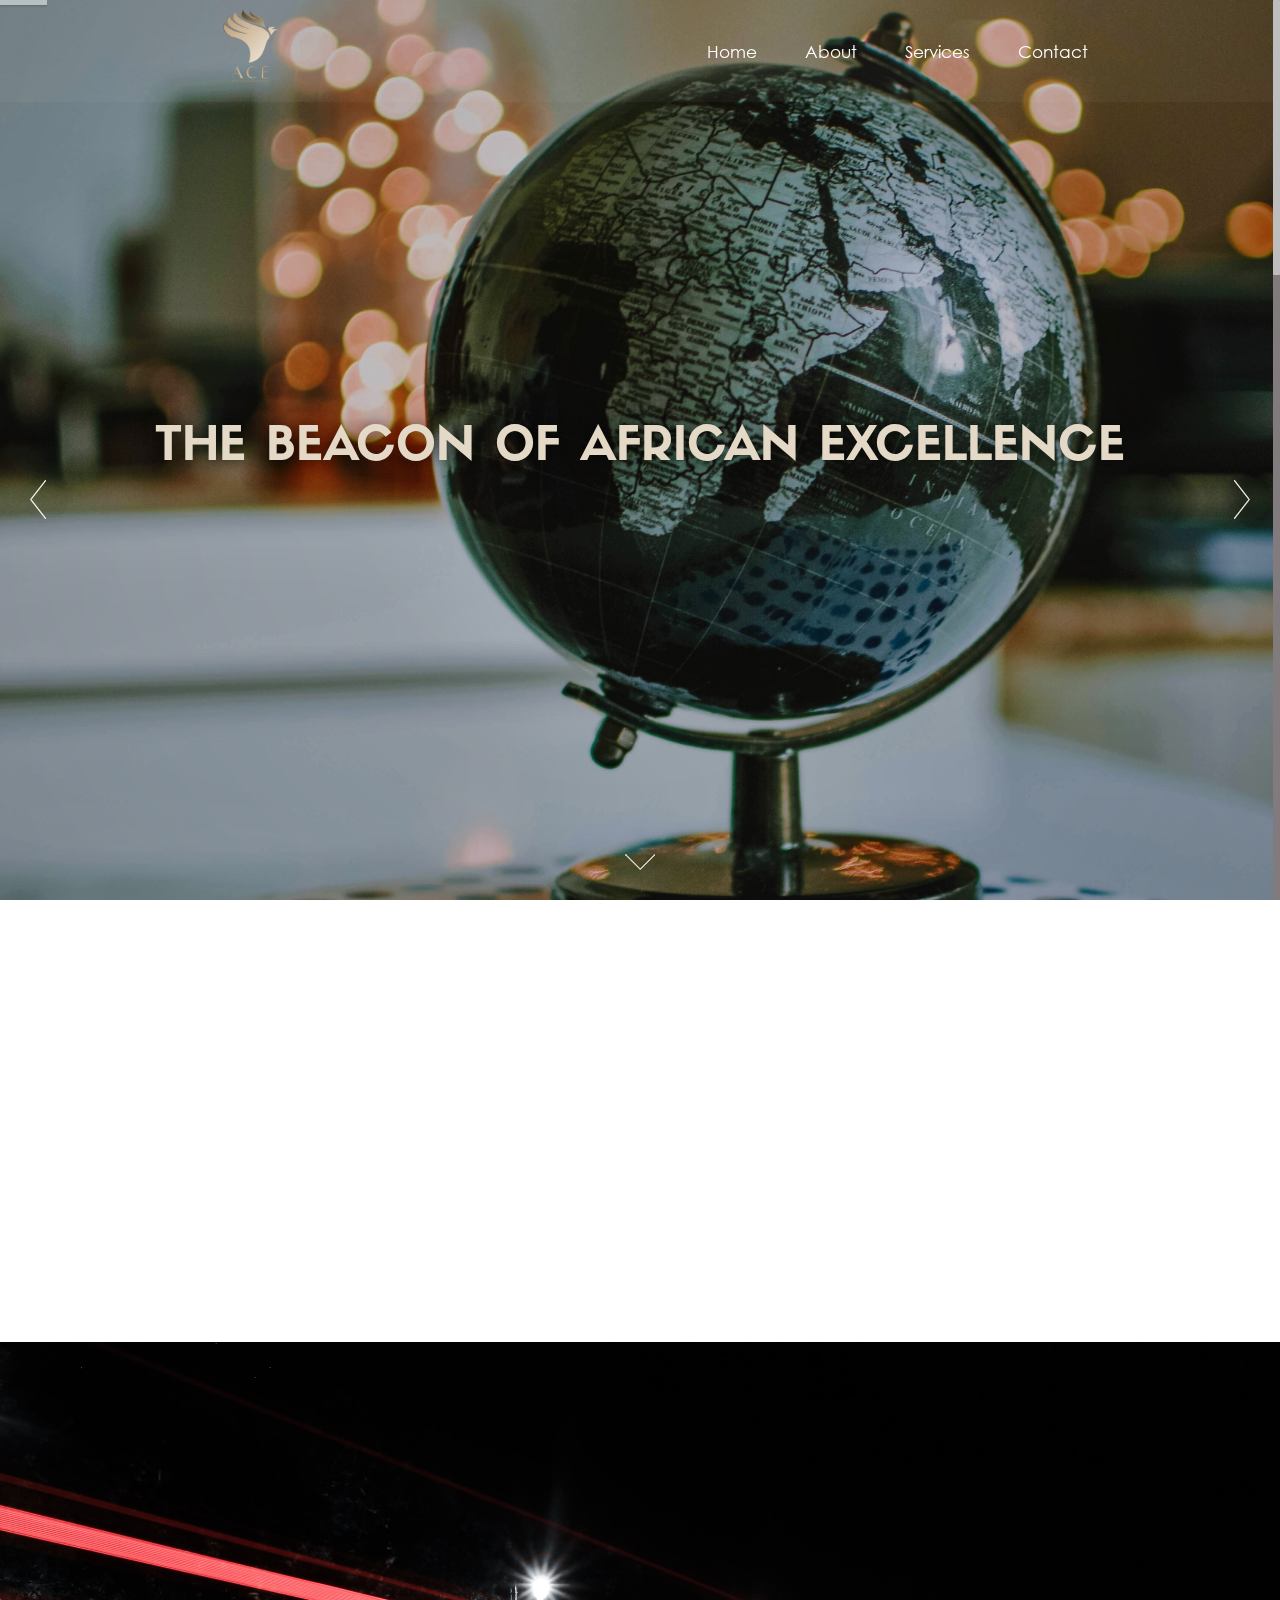
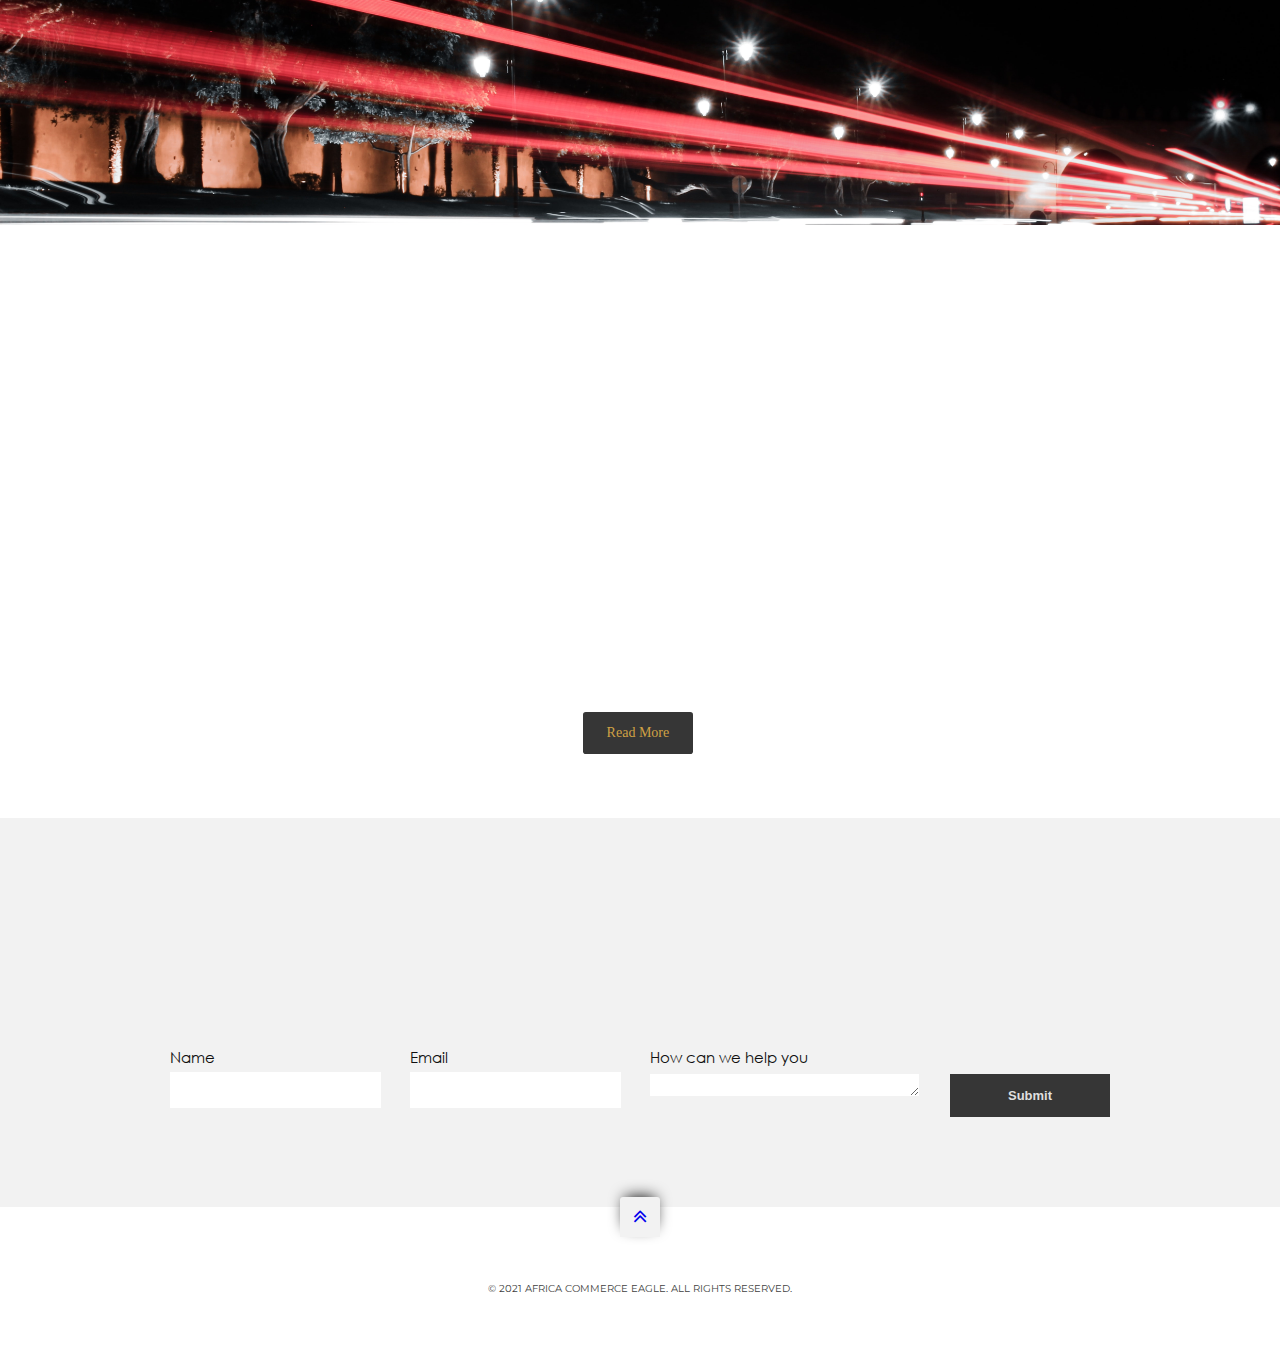
==== commit 16abdcf0: "changed font to gothic" ====
--- a/index.html
+++ b/index.html
@@ -133,7 +133,7 @@
 						 <div class="header-text">
 							
 							<h1>About Us</h1>
-							<p>Africa Commerce Eagle was founded and incorporated on 18th June 2020 in Mauritius as Africa’s premier management and marketing consulting
+							<p>Africa Commerce Eagle (ACE) was founded and incorporated on 18th June 2020 in Mauritius as Africa’s premier management and marketing consulting
 							firm to serve as a bridge for global businesses to easily access Africa’s rapidly growing trillion-dollar consumer
 							market while offering daring African businesses the same opportunity to reach a global audience.<br><br>
 							
@@ -234,7 +234,7 @@
 										Business Advisory
 									</div>
 									<div class="feature__description">
-										<p style="font-family: 'Montserrat', sans-serif;;font-size:1rem">We offer the most credible, research based and
+										<p style="font-family: 'Gothic', sans-serif;;font-size:1rem">We offer the most credible, research based and
 											result-oriented counsel to start-ups, growth stage...
 											<span><a href="services.html" style="color: #cfa144" ;>Read more</a></span s></p>
 										</p>
@@ -248,7 +248,7 @@
 										Manufacturing
 									</div>
 									<div class="feature__description">
-										<p style="font-family: 'Montserrat', sans-serif;font-size:1rem">With a world class factory in Mauritius and
+										<p style="font-family: 'Gothic', sans-serif;font-size:1rem">With a world class factory in Mauritius and
 											numerous partners across the world...
 											<span><a href="services.html" style="color: #cfa144" ;>Read more</a></span></p>
 									</div>
@@ -261,7 +261,7 @@
 										Retail & Distribution
 									</div>
 									<div class="feature__description">
-										<p style="font-family: 'Montserrat', sans-serif;font-size:1rem">Our extensive network of retail and distribution
+										<p style="font-family: 'Gothic', sans-serif;font-size:1rem">Our extensive network of retail and distribution
 											partners offers our clients the most...
 											<span><a href="services.html" style="color: #cfa144" ;>Read more</a></span></p>
 										</p>
@@ -275,9 +275,8 @@
 										Franchising
 									</div>
 									<div class="feature__description">
-										<p style="font-family: 'Montserrat', sans-serif;font-size:1rem">We take up franchises of successful and high
-											potential businesses with total
-											supervision of...<span><a href="services.html" style="color: #cfa144" ;>Read
+										<p style="font-family: 'Gothic', sans-serif;font-size:1rem">We take up franchises of successful and high
+											potential businesses with total...<span><a href="services.html" style="color: #cfa144" ;>Read
 													more</a></span></p>
 									</div>
 								</div>
--- a/css/layout.css
+++ b/css/layout.css
@@ -1,4 +1,6 @@
 /* 
+
+
 
 
 @import url(http://fonts.googleapis.com/css?family=Open+Sans:300italic,400italic,600italic,700italic,800italic,400,300,600,700,800);
@@ -9,7 +11,10 @@
 
 @import url('https://fonts.googleapis.com/css2?family=Libre+Baskerville&display=swap'); */
 
-
+@font-face{
+  src:url(font/GOTHIC.TTF);
+  font-family: Gothic;
+}
 @import url("colors/color-gold.css");
 
 
@@ -108,7 +113,7 @@
 width:200px;
 margin-left: -100px;
 border-radius: 0 5px 5px 0;
-		font-family: 'Montserrat', sans-serif;
+		font-family: 'Gothic'
 -webkit-box-shadow: 0px 0px 4px 0px rgba(51, 51, 51, 0.2);
 box-shadow: 0px 0px 4px 0px rgba(51, 51, 51, 0.2);}
 #switch p {margin-bottom: 10px; padding-bottom: 15px; padding-top: 5px; border-bottom:#ededed 1px solid; }
@@ -393,7 +398,7 @@
     padding: 10px 0px;
 	cursor:pointer;
     margin: 0px 12px;
-	font-family: 'Montserrat', sans-serif;
+	font-family: 'Gothic', sans-serif;
 	/* font-weight:700; */
     border-bottom:1px solid rgba(0,0,0,0);
     font-size: 17px;
@@ -729,7 +734,7 @@
 	/* text-transform:uppercase; */
 	z-index:200;
 	font-size: 16px;
-font-family: 'Montserrat', sans-serif;
+font-family: 'Gothic', sans-serif;
 	line-height: 1.5;
 } 
 .header-shadow-text{
@@ -1561,7 +1566,7 @@
  
 	#ajax-form {
 		width: 100%;
-		font-family: 'OpenSans-Light-webfont';
+		font-family: 'Gothic';
 		font-size: 10px;
 		line-height:14px;
 	color:#101010;
@@ -1569,7 +1574,7 @@
 	}
 	label {
 		display: block;
-		font-family: 'Montserrat', sans-serif;
+		font-family: 'Gothic', sans-serif;
 		font-size: 15px;
 		line-height:30px;
 	}
@@ -1583,7 +1588,7 @@
 	}
 	textarea {
 		width:96%;
-		font: 13px/24px 'Open Sans', sans-serif;
+		font: 13px/24px 'Gothic', sans-serif;
 		height:22px;
 		margin-top:2px;
 		padding-top: 10px;
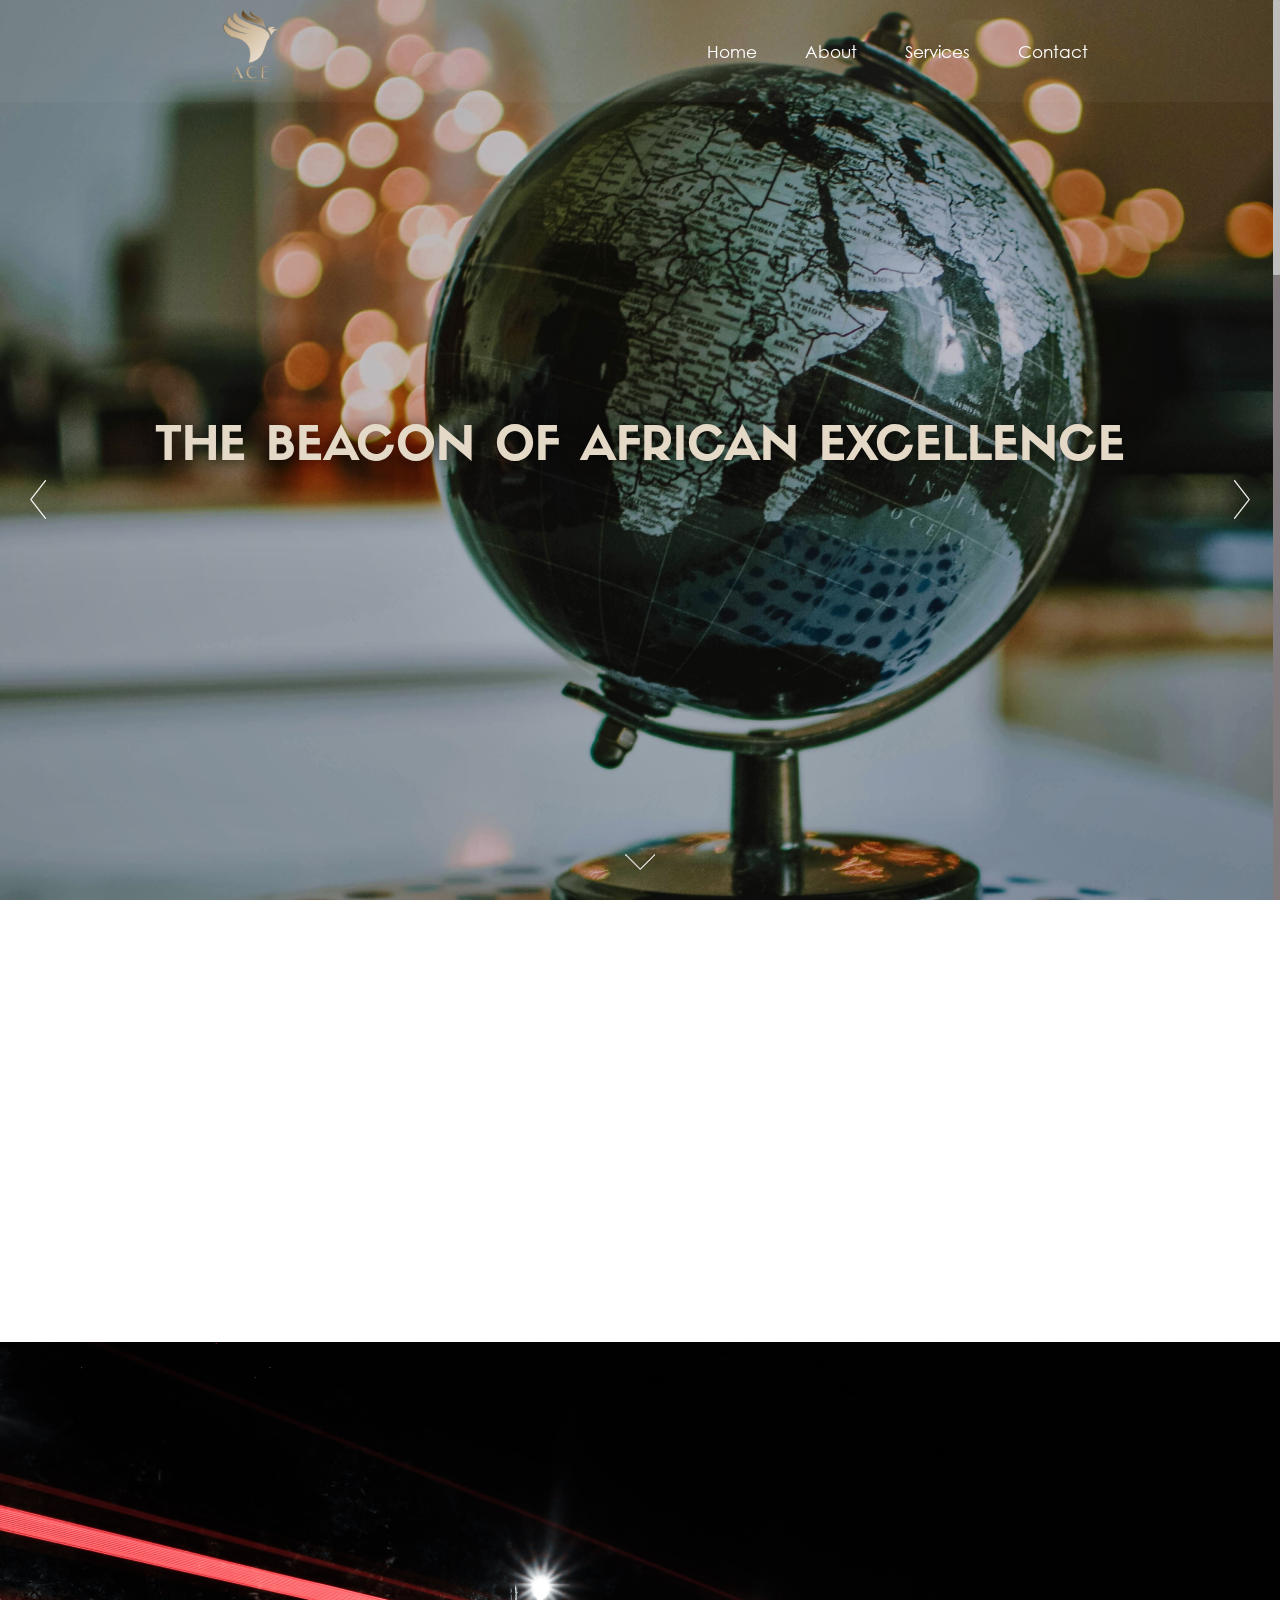
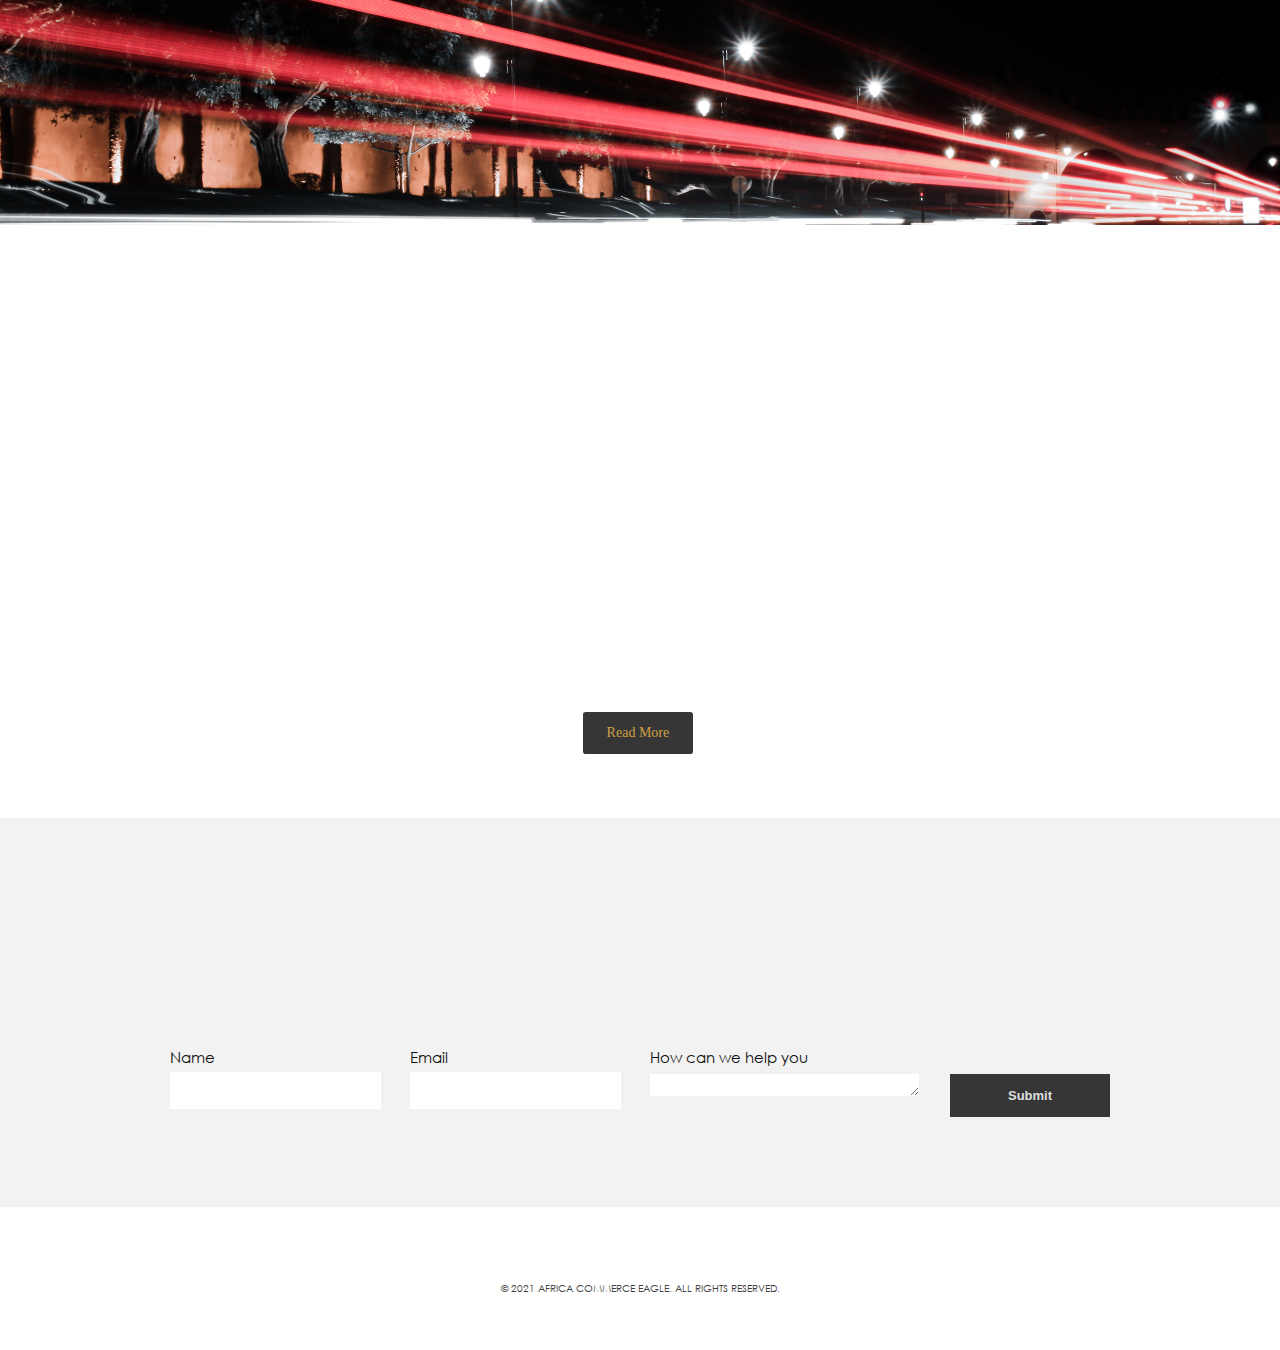
==== commit 220d0275: "removed arrow temporarily" ====
--- a/index.html
+++ b/index.html
@@ -356,7 +356,7 @@
 
 			
 			 <div id="footer">
-				<a class="scroll" href="#home"><div class="back-top">&#xf102;</div></a>	
+				<!-- <a class="scroll" href="#home"><div class="back-top">&#xf102;</div></a>	 -->
 				<div class="container">
 					<div class="sixteen columns">
 						<p><small>© 2021 Africa Commerce Eagle. All rights reserved.
--- a/css/base.css
+++ b/css/base.css
@@ -51,7 +51,7 @@
 ================================================== */
 	body {
 		background: #f2f2f2;
-		font-family: 'Montserrat', sans-serif;
+		font-family: 'Gothic', sans-serif;
 		font-size: 14px;
 		line-height:22px;
 		color:#404040;
--- a/css/layout.css
+++ b/css/layout.css
@@ -734,7 +734,7 @@
 	/* text-transform:uppercase; */
 	z-index:200;
 	font-size: 16px;
-font-family: 'Gothic', sans-serif;
+   font-family: 'Gothic';
 	line-height: 1.5;
 } 
 .header-shadow-text{
@@ -1581,7 +1581,7 @@
 	input{
 		width: 96%;
 		border:none;
-		font-family: 'Montserrat', sans-serif;
+		font-family: 'Gothic', sans-serif;
 		padding-top: 10px;
 		padding-bottom: 10px;
 	background:#fff;
@@ -1787,6 +1787,7 @@
 }
 .header-text p{
 	padding-top:50px;
+	font-family: 'Gothic';
 } 
 .header-shadow-text{
 	margin-top:-20px;
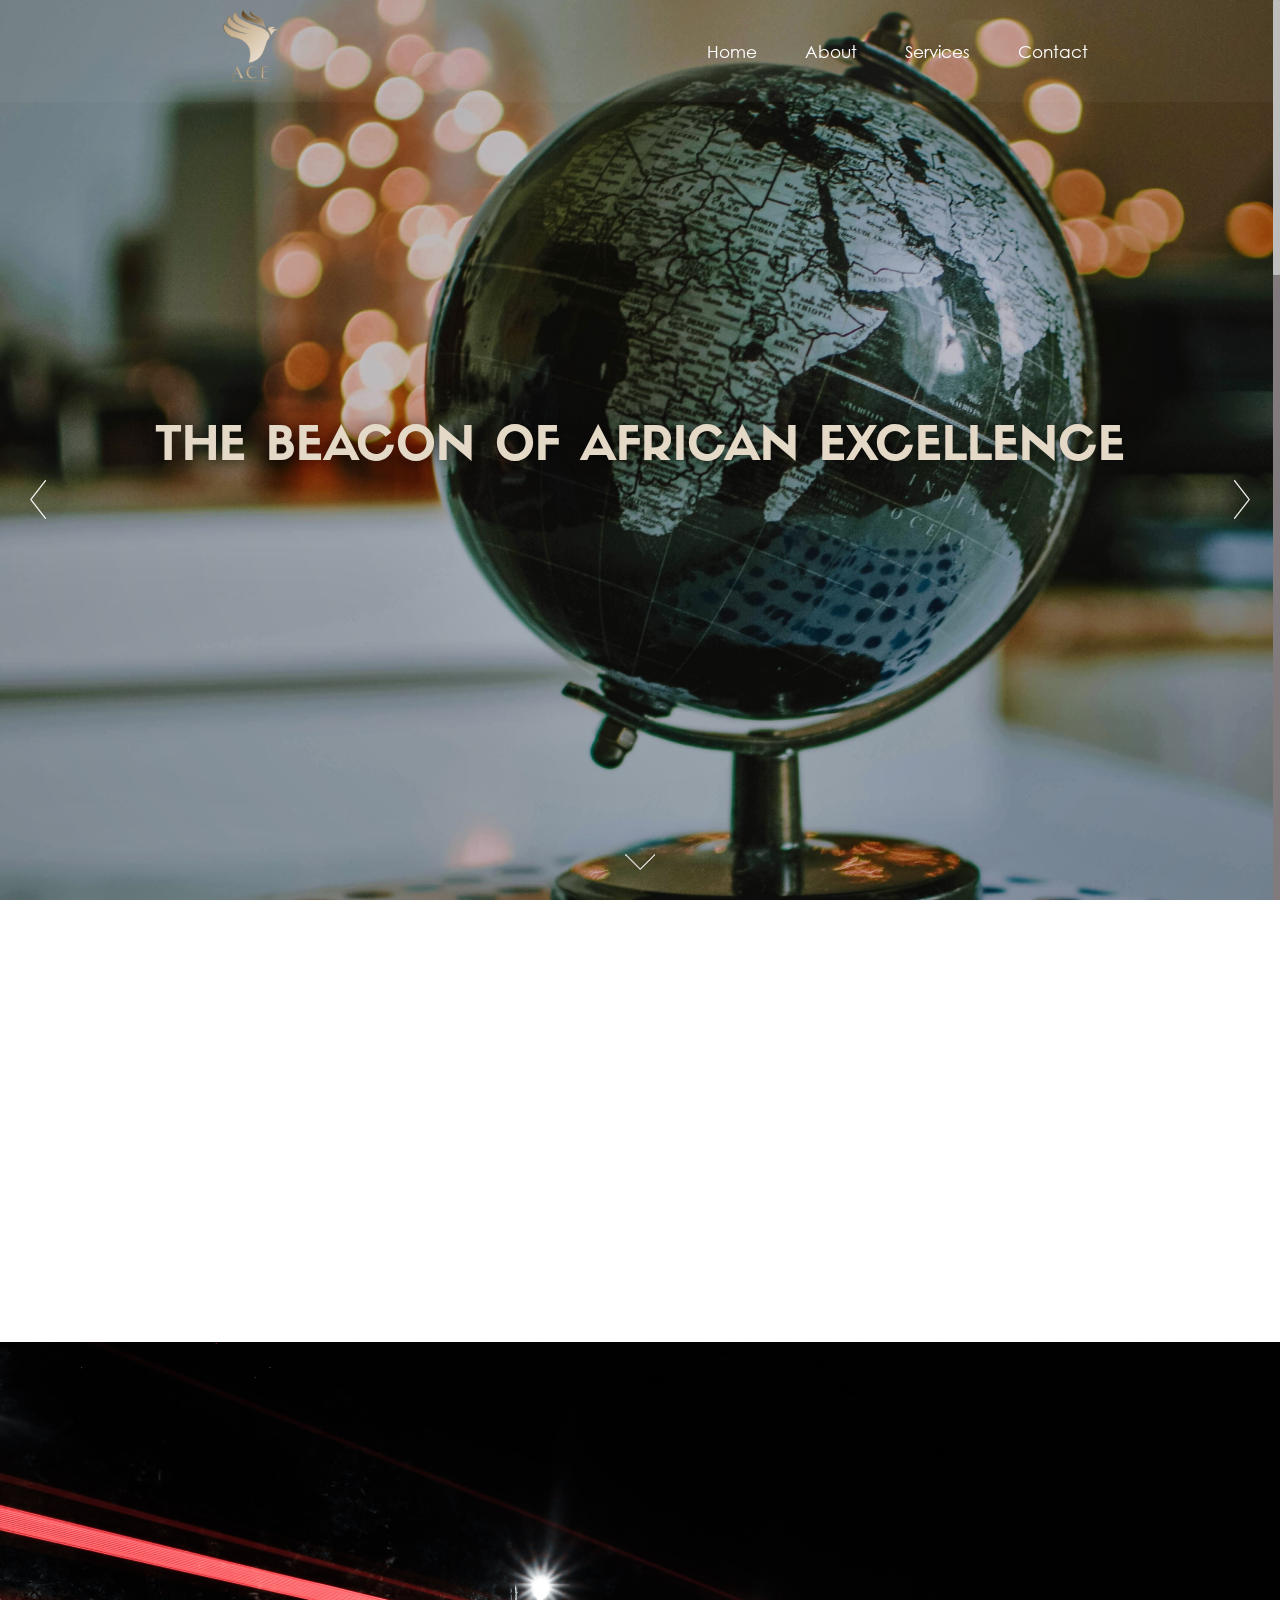
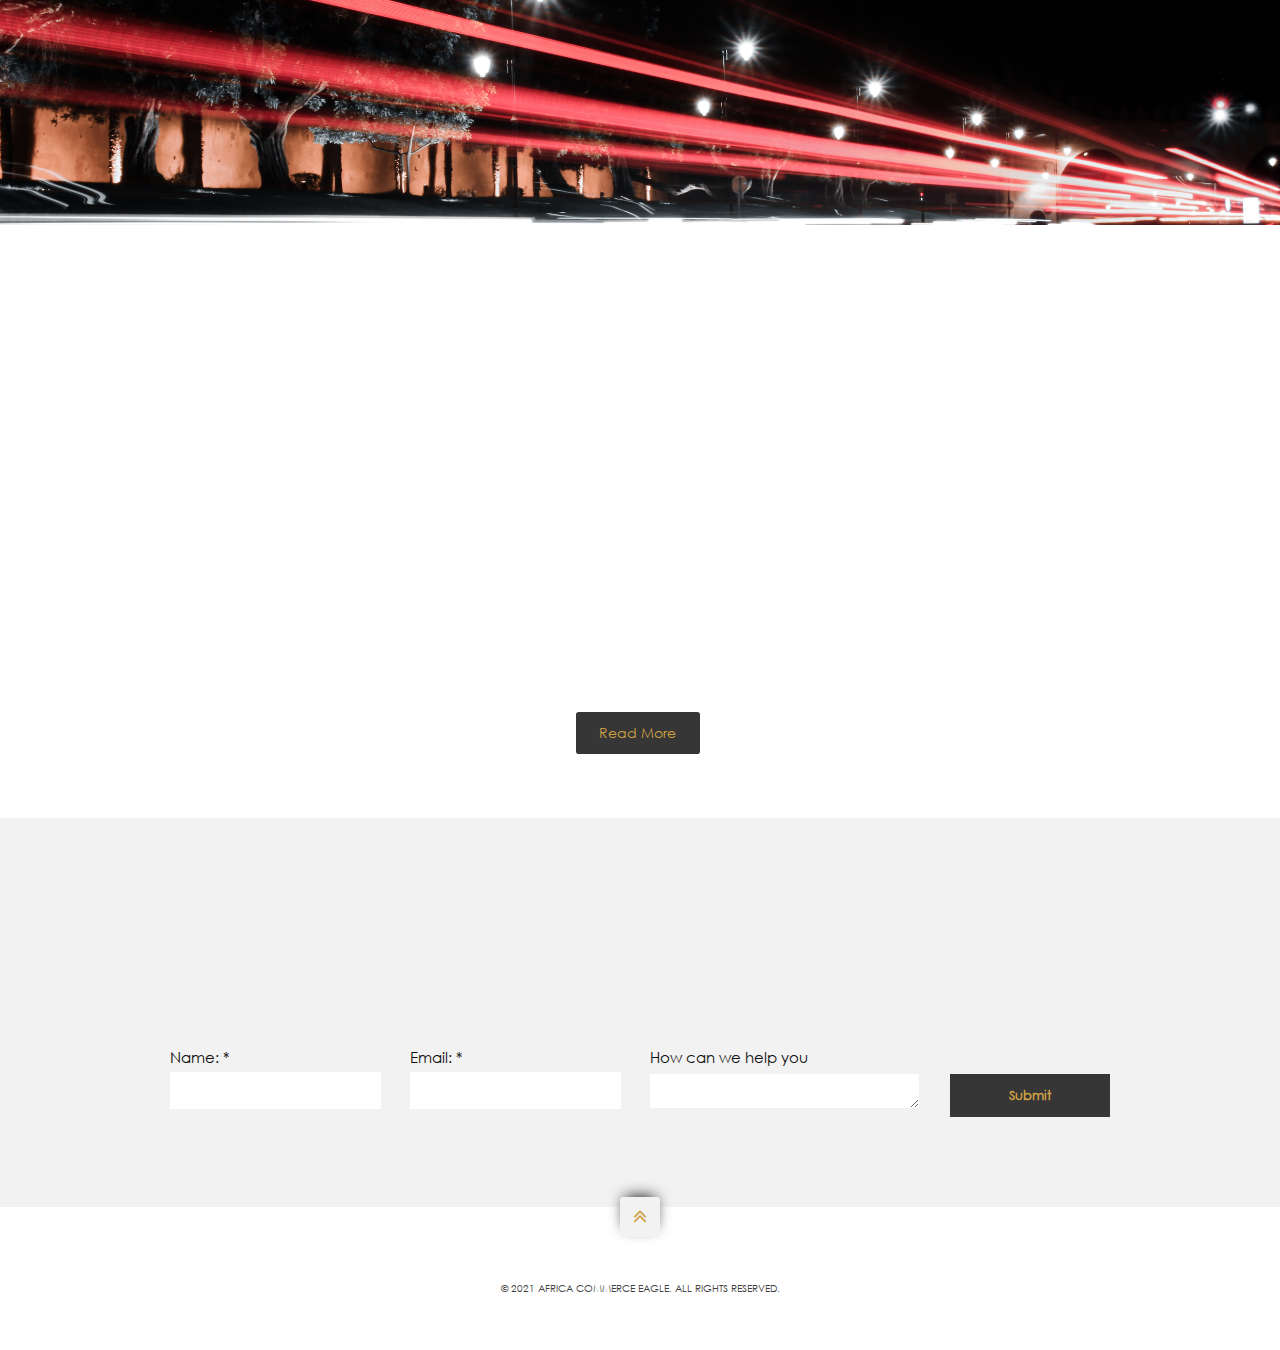
==== commit 702bb738: "changes with textarea and content" ====
--- a/index.html
+++ b/index.html
@@ -133,14 +133,14 @@
 						 <div class="header-text">
 							
 							<h1>About Us</h1>
-							<p>Africa Commerce Eagle (ACE) was founded and incorporated on 18th June 2020 in Mauritius as Africa’s premier management and marketing consulting
+							<p>Africa Commerce Eagle (ACE) Limited was founded and incorporated on 18th June 2020 in Mauritius as Africa’s premier management and marketing consulting
 							firm to serve as a bridge for global businesses to easily access Africa’s rapidly growing trillion-dollar consumer
 							market while offering daring African businesses the same opportunity to reach a global audience.<br><br>
 							
 							At ACE Limited, we have taken management and marketing consulting in Africa to a whole new level by recruiting only the
 							best platinum certified professionals and ensuring the highest global standards in our service delivery.<span id="dots">...</span>
 							<span id="more">
-							Headquartered in Port Louis, Mauritius, ACE is strategically positioned to serve clients across Africa and beyond with a reliable team
+							Headquartered in Port Louis, Mauritius, ACE Limited is strategically positioned to serve clients across Africa and beyond with a reliable team
 							of experts stationed all over the world to entrench great client and stakeholder relations.
 							<br><br>
 							Due to our deep understanding of both African and global markets, our experts leverage years of experience working
@@ -317,20 +317,20 @@
 				<div class="container">	
 					<form name="ajax-form" id="ajax-form" action="mail-it.php" method="post">
 						<div class="four columns">
-							<label for="name">Name
+							<label for="name">Name: *
 								<span class="error" id="err-name">please enter name</span>
 							</label>
 							<input name="name" id="name" type="text" />
 						</div>
 						<div class="four columns">
-							<label for="email">Email
+							<label for="email">Email: *
 								<span class="error" id="err-email">please enter e-mail</span>
 								<span class="error" id="err-emailvld">e-mail is not a valid format</span>
 							</label>
 							<input name="email" id="email" type="text" />
 						</div>
 						<div class="five columns">
-							<label for="message">How can we help you</label>
+							<label for="message">How can we help you<?/label>
 							<textarea name="message" id="message"></textarea>
 						</div>
 						<div class="three columns">
@@ -356,7 +356,7 @@
 
 			
 			 <div id="footer">
-				<!-- <a class="scroll" href="#home"><div class="back-top">&#xf102;</div></a>	 -->
+				<a class="scroll" href="#home"><div class="back-top">&#xf102;</div></a>	
 				<div class="container">
 					<div class="sixteen columns">
 						<p><small>© 2021 Africa Commerce Eagle. All rights reserved.
--- a/css/base.css
+++ b/css/base.css
@@ -153,7 +153,7 @@
 	input[type="submit"]:hover,
 	input[type="reset"]:hover,
 	input[type="button"]:hover {	
-	  color: #e74c3c;
+	  color: #cfa144;
 	background:#292929;	 }
 
 	.button:active,
@@ -161,7 +161,7 @@
 	input[type="submit"]:active,
 	input[type="reset"]:active,
 	input[type="button"]:active {	
-	  color: #e74c3c;}
+	  color: #ffff;}
 
 	.button.full-width,
 	button.full-width,
--- a/css/layout.css
+++ b/css/layout.css
@@ -1,4 +1,4 @@
-/* 
+
 
 
 
@@ -9,13 +9,14 @@
 @import url(http://fonts.googleapis.com/css?family=Open+Sans&subset=latin,cyrillic-ext,greek-ext,greek,vietnamese,latin-ext,cyrillic);
 @import url(http://fonts.googleapis.com/css?family=Satisfy);
 
-@import url('https://fonts.googleapis.com/css2?family=Libre+Baskerville&display=swap'); */
+@import url('https://fonts.googleapis.com/css2?family=Libre+Baskerville&display=swap');
+@import url("colors/color-gold.css");
 
 @font-face{
   src:url(font/GOTHIC.TTF);
   font-family: Gothic;
 }
-@import url("colors/color-gold.css");
+
 
 
 /* #Panel
@@ -83,7 +84,7 @@
 	border-radius: 0.2em;
 	box-sizing: border-box;
 	text-decoration:none;
-	font-family:'Roboto', san-serif;
+	font-family:'Gothic', san-serif;
 	font-weight: 400;
 	color:#FFFFFF;
 	background-color: #3369ff;
@@ -1592,7 +1593,7 @@
 		height:22px;
 		margin-top:2px;
 		padding-top: 10px;
-		padding-bottom: 10px;
+		padding-bottom: 24px;
 		border:none;
 	background: #fff;
 	}
@@ -1626,7 +1627,7 @@
 	padding-top:0;
 	margin-top:32px;
 	text-align:center;
-	font-family: 'Lato', sans-serif;
+	font-family: 'Gothic', sans-serif;
 	font-weight:700;
 	font-size: 13px;
 	line-height:43px;
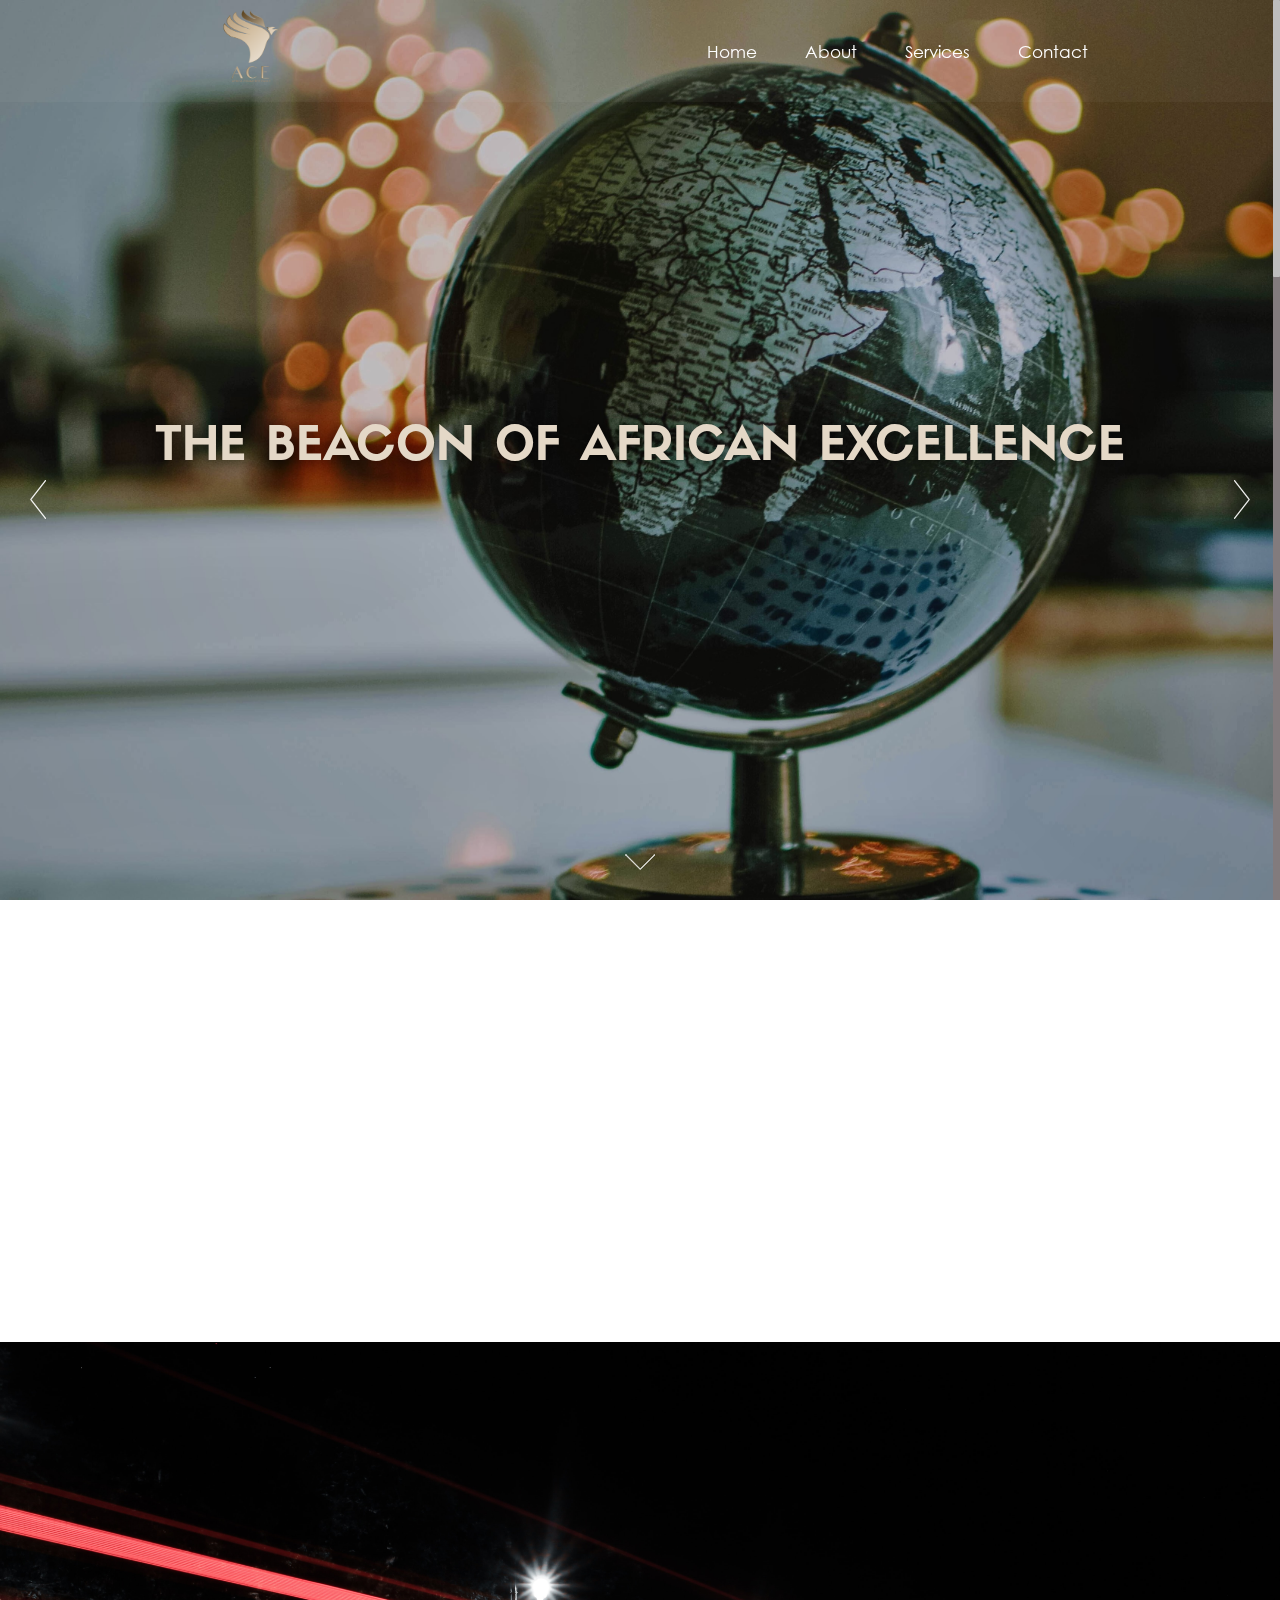
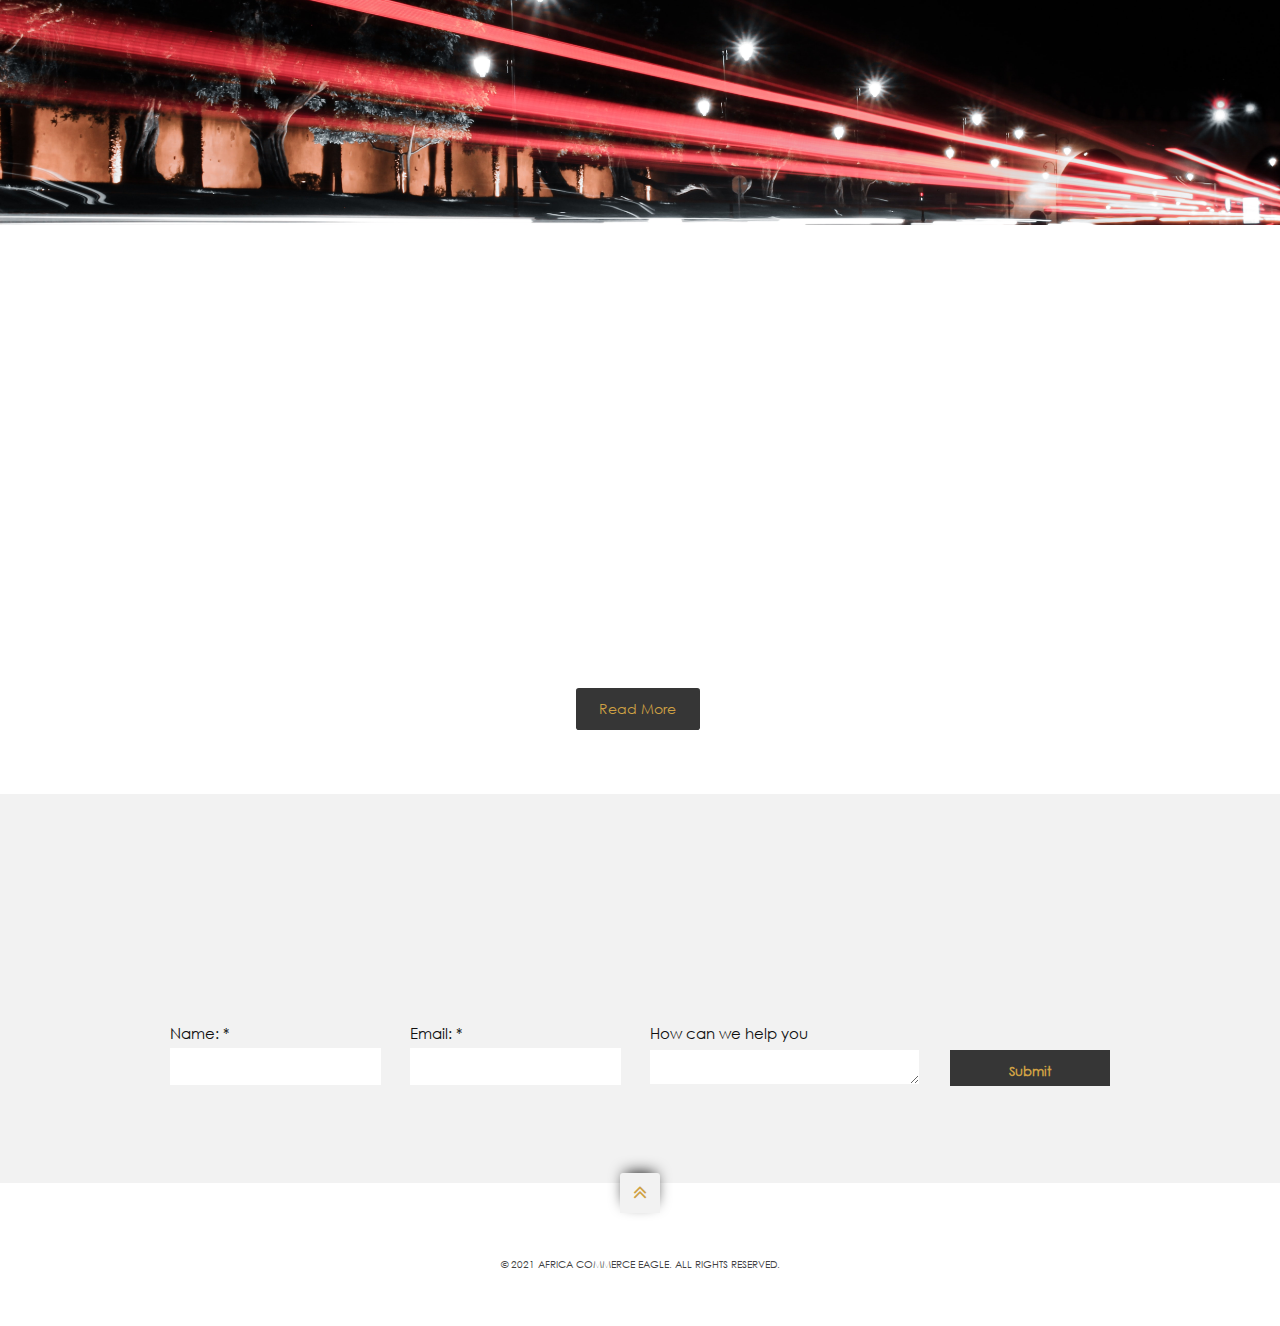
==== commit 65d4122b: "changes" ====
--- a/index.html
+++ b/index.html
@@ -235,7 +235,7 @@
 									</div>
 									<div class="feature__description">
 										<p style="font-family: 'Gothic', sans-serif;;font-size:1rem">We offer the most credible, research based and
-											result-oriented counsel to start-ups, growth stage...
+											result-oriented counsel to start-ups...
 											<span><a href="services.html" style="color: #cfa144" ;>Read more</a></span s></p>
 										</p>
 									</div>
--- a/css/layout.css
+++ b/css/layout.css
@@ -1623,7 +1623,7 @@
 	}
 #button-con button{
 	width:100%;
-	height:43px;
+	height:36px;
 	padding-top:0;
 	margin-top:32px;
 	text-align:center;
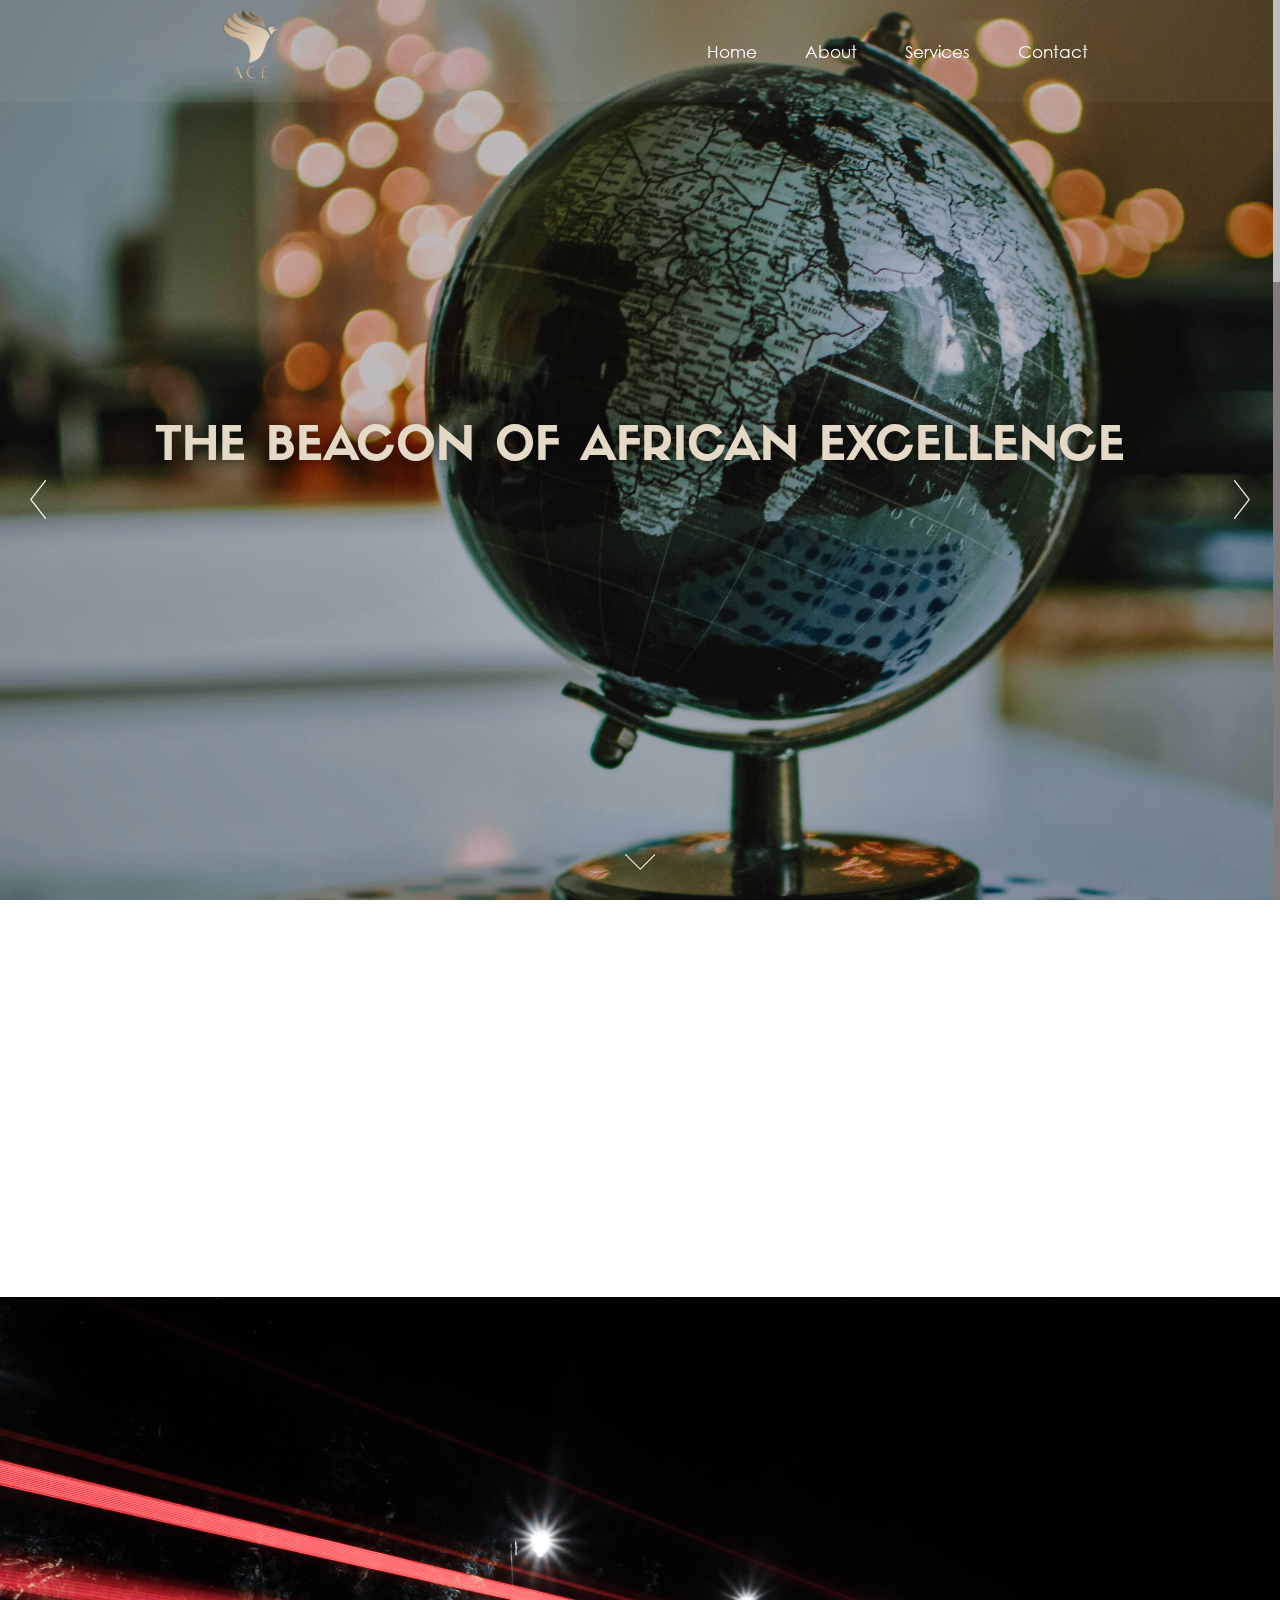
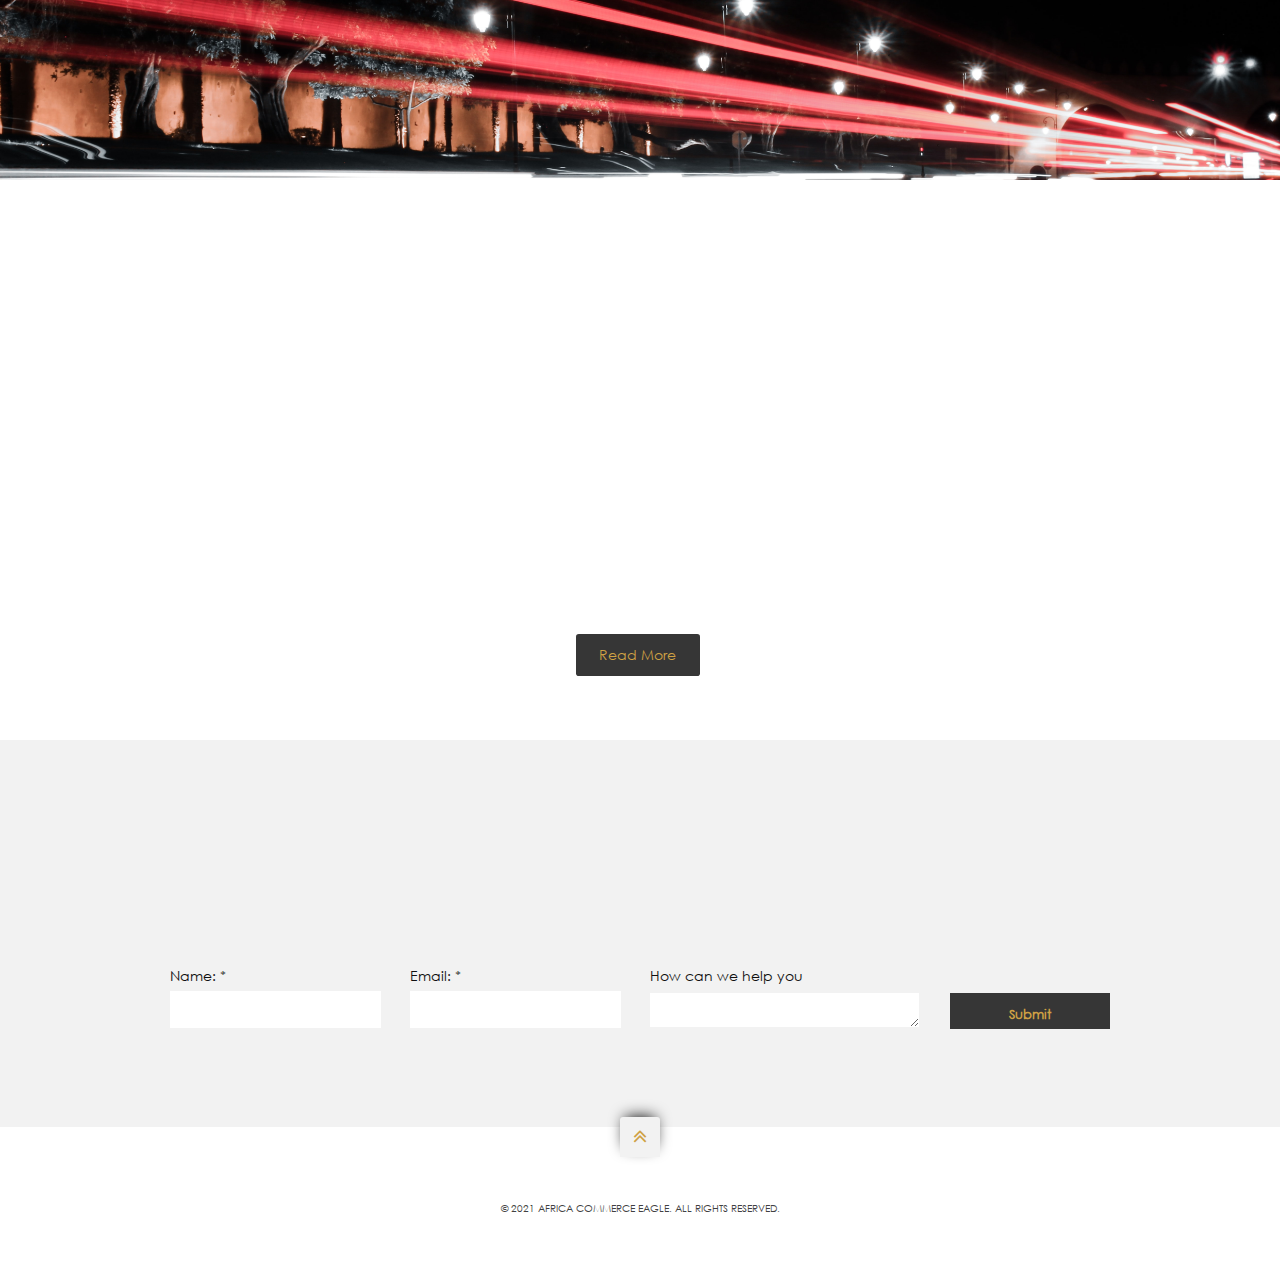
==== commit 5d06d42d: "changes to font size" ====
--- a/index.html
+++ b/index.html
@@ -234,7 +234,7 @@
 										Business Advisory
 									</div>
 									<div class="feature__description">
-										<p style="font-family: 'Gothic', sans-serif;;font-size:1rem">We offer the most credible, research based and
+										<p style="font-family: 'Gothic', sans-serif;font-size:14px">We offer the most credible, research based and
 											result-oriented counsel to start-ups...
 											<span><a href="services.html" style="color: #cfa144" ;>Read more</a></span s></p>
 										</p>
@@ -248,7 +248,7 @@
 										Manufacturing
 									</div>
 									<div class="feature__description">
-										<p style="font-family: 'Gothic', sans-serif;font-size:1rem">With a world class factory in Mauritius and
+										<p style="font-family: 'Gothic', sans-serif;font-size:14px">With a world class factory in Mauritius and
 											numerous partners across the world...
 											<span><a href="services.html" style="color: #cfa144" ;>Read more</a></span></p>
 									</div>
@@ -261,7 +261,7 @@
 										Retail & Distribution
 									</div>
 									<div class="feature__description">
-										<p style="font-family: 'Gothic', sans-serif;font-size:1rem">Our extensive network of retail and distribution
+										<p style="font-family: 'Gothic', sans-serif;font-size:14px">Our extensive network of retail and distribution
 											partners offers our clients the most...
 											<span><a href="services.html" style="color: #cfa144" ;>Read more</a></span></p>
 										</p>
@@ -275,7 +275,7 @@
 										Franchising
 									</div>
 									<div class="feature__description">
-										<p style="font-family: 'Gothic', sans-serif;font-size:1rem">We take up franchises of successful and high
+										<p style="font-family: 'Gothic', sans-serif;font-size:14px">We take up franchises of successful and high
 											potential businesses with total...<span><a href="services.html" style="color: #cfa144" ;>Read
 													more</a></span></p>
 									</div>
--- a/css/layout.css
+++ b/css/layout.css
@@ -734,7 +734,7 @@
 	opacity:1.6;
 	/* text-transform:uppercase; */
 	z-index:200;
-	font-size: 16px;
+	font-size: 14px;
    font-family: 'Gothic';
 	line-height: 1.5;
 } 
@@ -1576,7 +1576,7 @@
 	label {
 		display: block;
 		font-family: 'Gothic', sans-serif;
-		font-size: 15px;
+		font-size: 14px;
 		line-height:30px;
 	}
 	input{
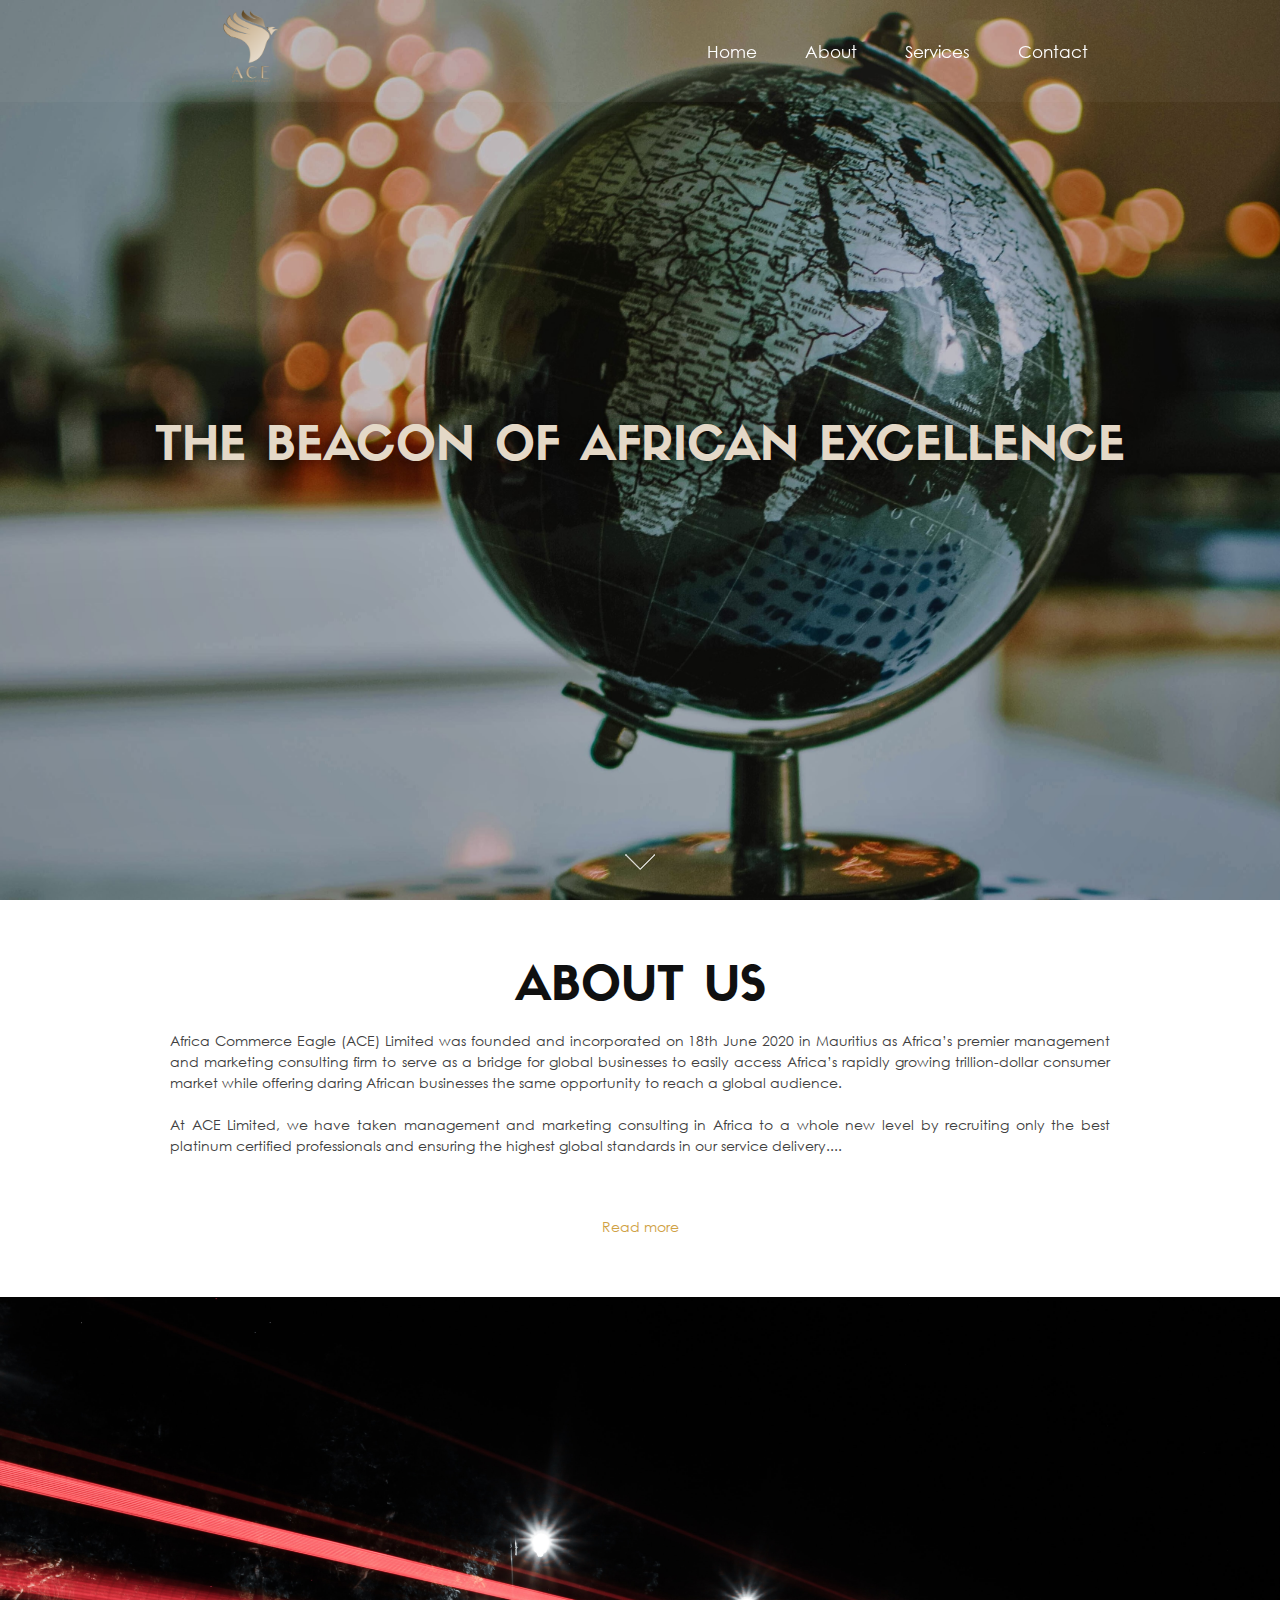
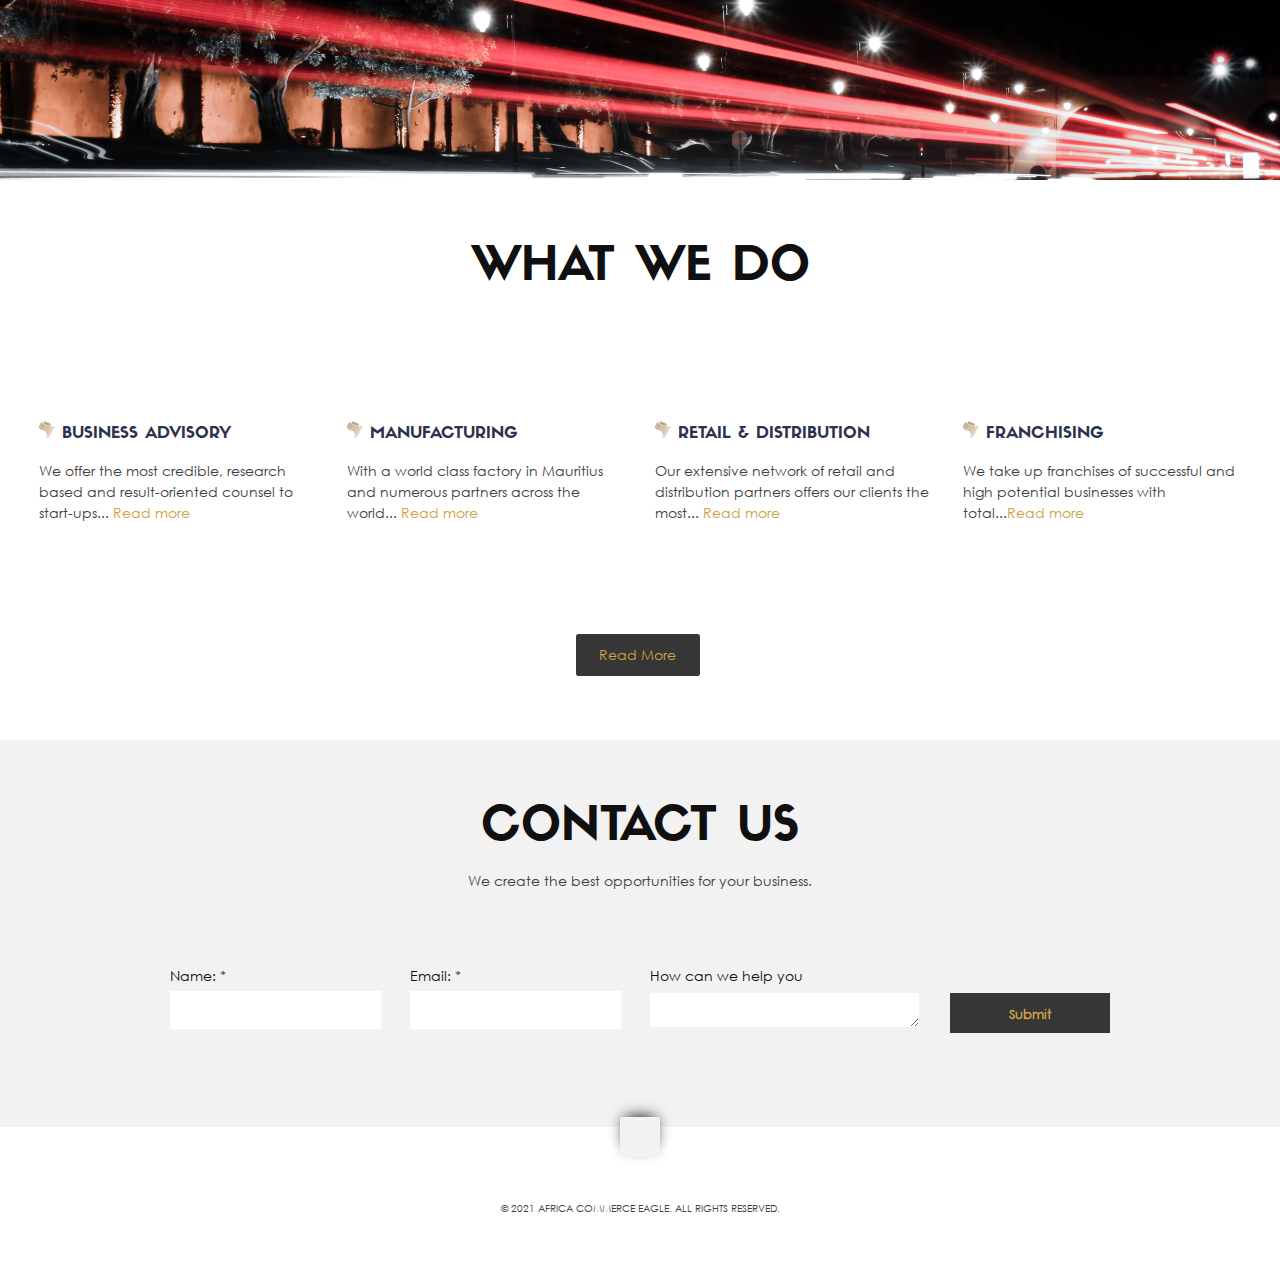
==== commit 083a6812: "removed files" ====
--- a/index.html
+++ b/index.html
@@ -24,12 +24,10 @@
 	<link rel="stylesheet" href="css/layout.css"/>
 	<link rel="stylesheet" href="css/font-awesome.css" />
 	<link rel="stylesheet" href="css/settings.css" />	
-	<link rel="stylesheet" href="css/jquery.fancybox.css" />
-	<link rel="stylesheet" href="css/flat_filled_styles.css"><!--SVG Animation Styles-->
 	<link rel="stylesheet" href="css/retina.css"/>
 	<link rel="preconnect" href="https://fonts.gstatic.com">
-	<link href="https://fonts.googleapis.com/css2?family=Montserrat:wght@300&display=swap" rel="stylesheet">
-	 <!-- Favicons -->
+	
+	<!-- Favicons -->
 
 <link rel="apple-touch-icon" sizes="180x180" href="favicon/apple-touch-icon.png">
 <link rel="icon" type="image/png" sizes="32x32" href="favicon/favicon-32x32.png">
@@ -183,41 +181,6 @@
 				</div>
 
 					<div class="clear"></div>
-					<!-- <div id="about-what-we-do">
-						<div class="section-box">
-							<div class="box1 boxet" data-scrollreveal="enter bottom and move 150px over 1s">
-								 <div class="icon-left1">
-									 <img src="images/logos/ACE-icon.png" style="width:25px; height: 26px;">
-								 </div> 
-								<h5>Business Advisory</h5>
-								<p>We offer the most credible, research based and result-oriented counsel to start-ups, growth stage companies and... <span><a href="services.html" style="color: #cfa144";>Read more</a></span s></p></p>
-							</div>
-							<div class="box1 boxet" data-scrollreveal="enter right and move 150px over 1s">
-								<div class="icon-left1">
-									<img src="images/logos/ACE-icon.png" style="width:25px; height: 26px;">
-								</div>
-								<h5>Manufacturing</h5>
-								<p>With a world class factory in Mauritius and numerous partners across the world, we offer clients bespoke services..<span><a href="services.html"style="color: #cfa144";>Read more</a></span></p>
-							</div>
-							<div class="box1 boxet" data-scrollreveal="enter bottom and move 150px over 1s">
-								<div class="icon-left1">
-									<img src="images/logos/ACE-icon.png" style="width:25px; height: 26px;">
-								</div>
-								<h5>Retail & Distribution</h5>
-								<p>Our extensive network of retail and distribution partners offers our clients the most direct and quickest access... <span><a href="services.html"style="color: #cfa144";>Read more</a></span></p></p>
-							</div>
-							<div class="box1 boxet" data-scrollreveal="enter right and move 150px over 1s">
-								<div class="icon-left1">
-									<img src="images/logos/ACE-icon.png" style="width:25px; height: 26px;">
-								</div>
-								<h5>Franchising</h5>
-								<p class="padding-bottom-project">We take up franchises of successful and high potential businesses with total supervision of local management...<span><a href="services.html"style="color: #cfa144";>Read more</a></span></p>
-								</p>
-							</div>
-						</div>
-						
-					</div> -->
-
 					<section class="feature">
 					
 						<div class="feature__content containers containers--pall">
--- a/css/layout.css
+++ b/css/layout.css
@@ -1584,7 +1584,7 @@
 		border:none;
 		font-family: 'Gothic', sans-serif;
 		padding-top: 10px;
-		padding-bottom: 10px;
+		padding-bottom: 11px;
 	background:#fff;
 	}
 	textarea {
@@ -1623,7 +1623,7 @@
 	}
 #button-con button{
 	width:100%;
-	height:36px;
+	height:40px;
 	padding-top:0;
 	margin-top:32px;
 	text-align:center;
